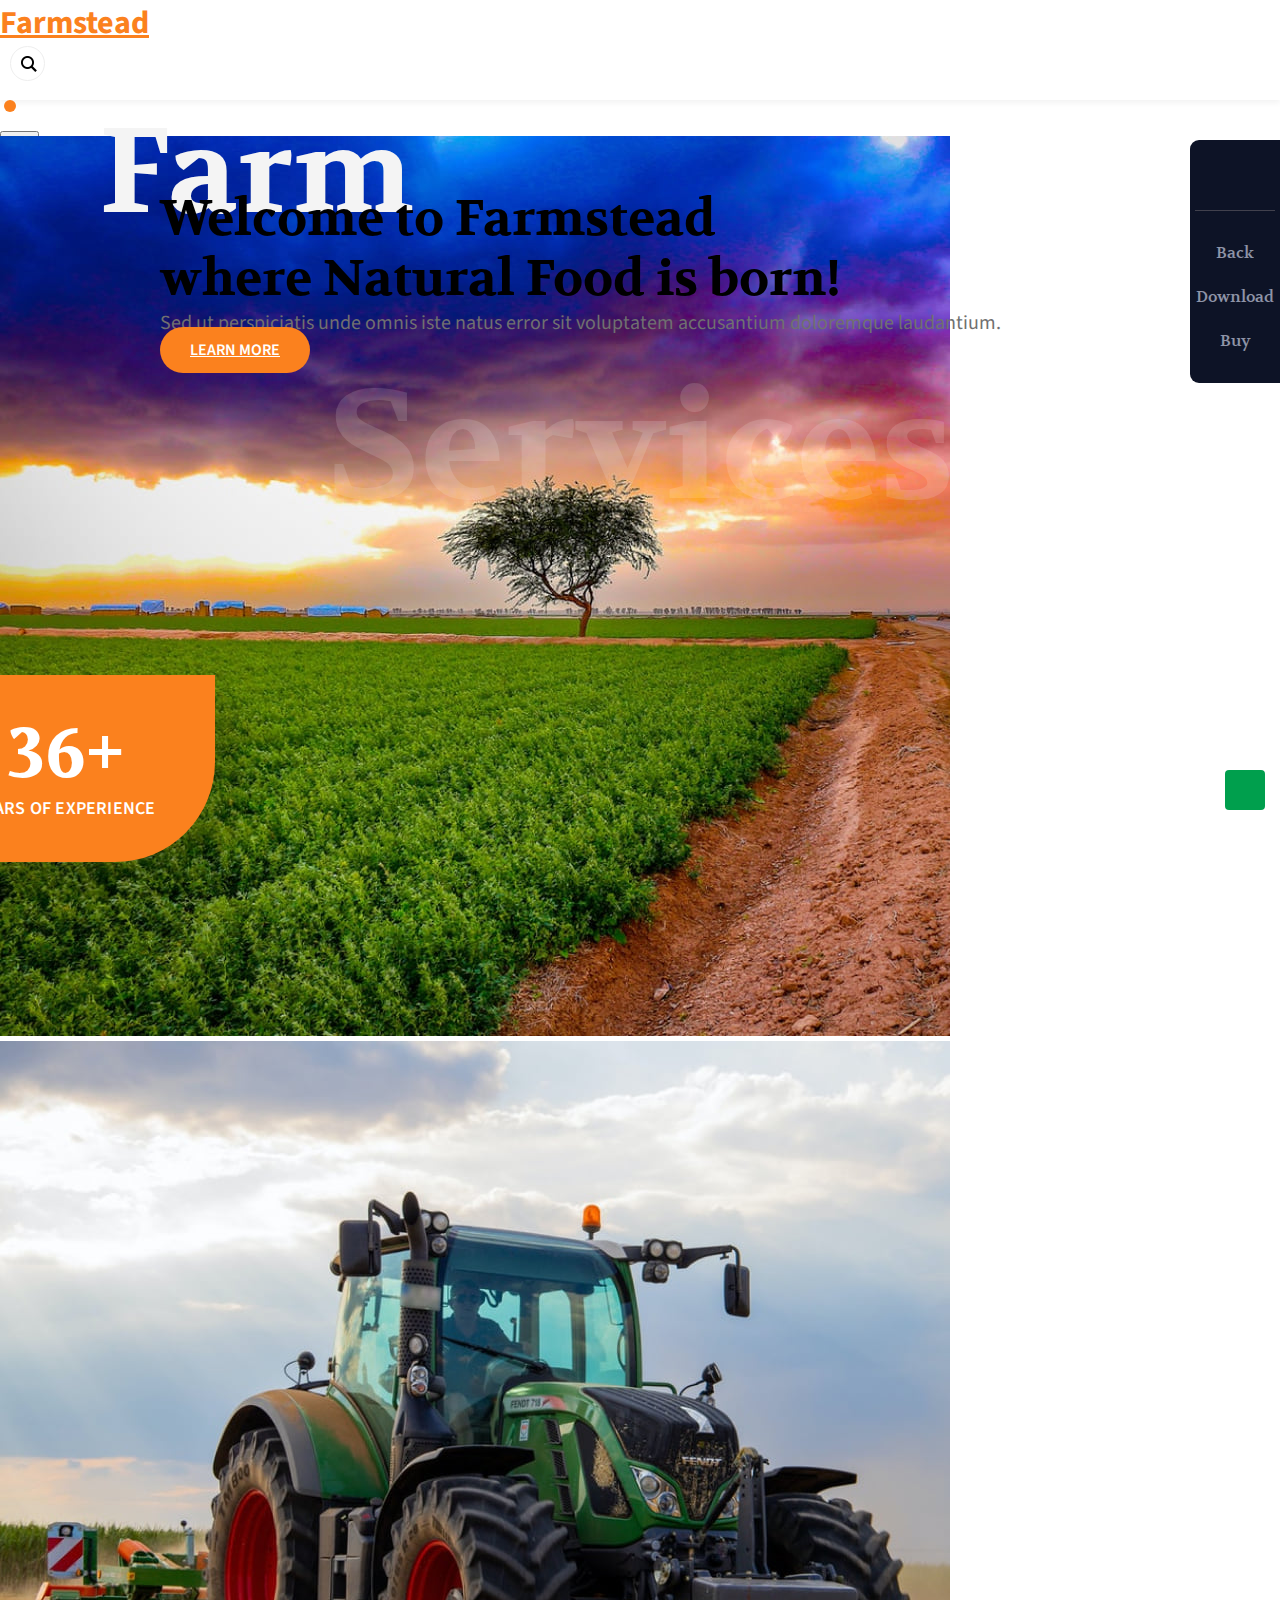
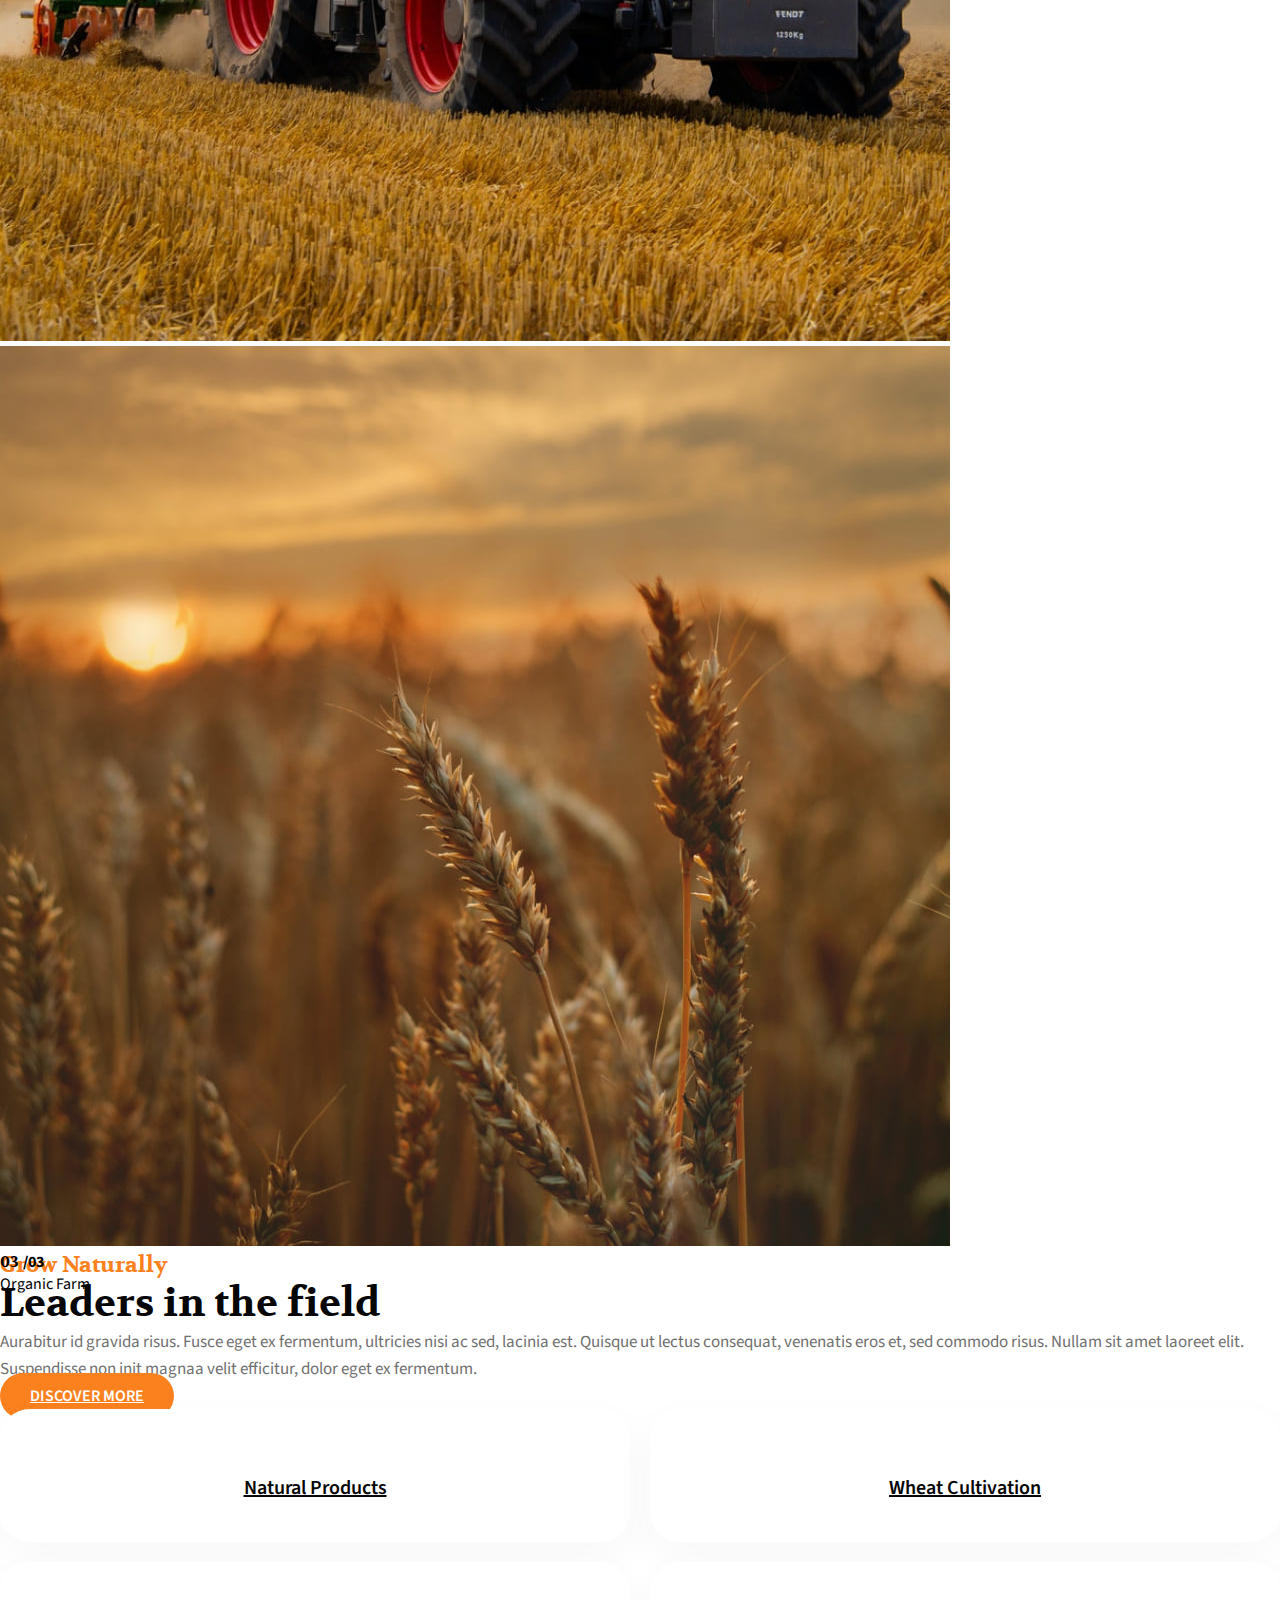
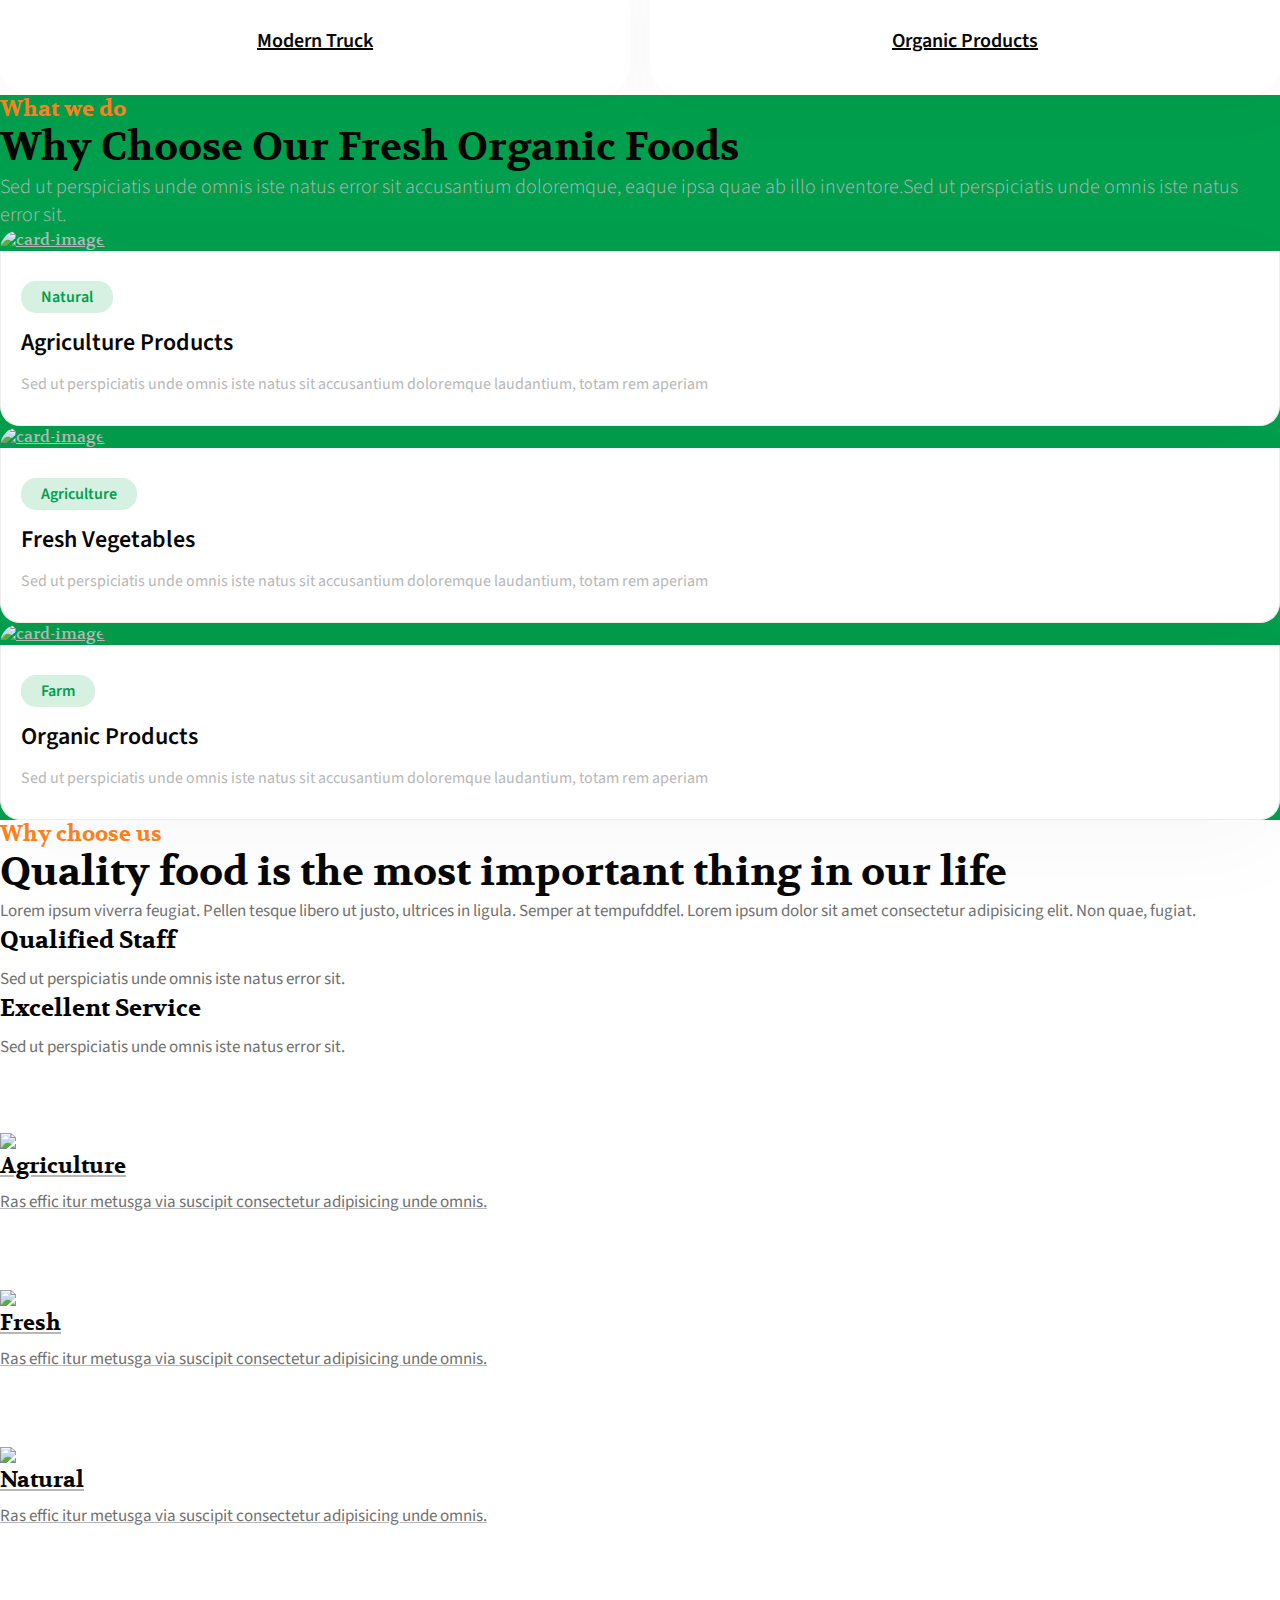
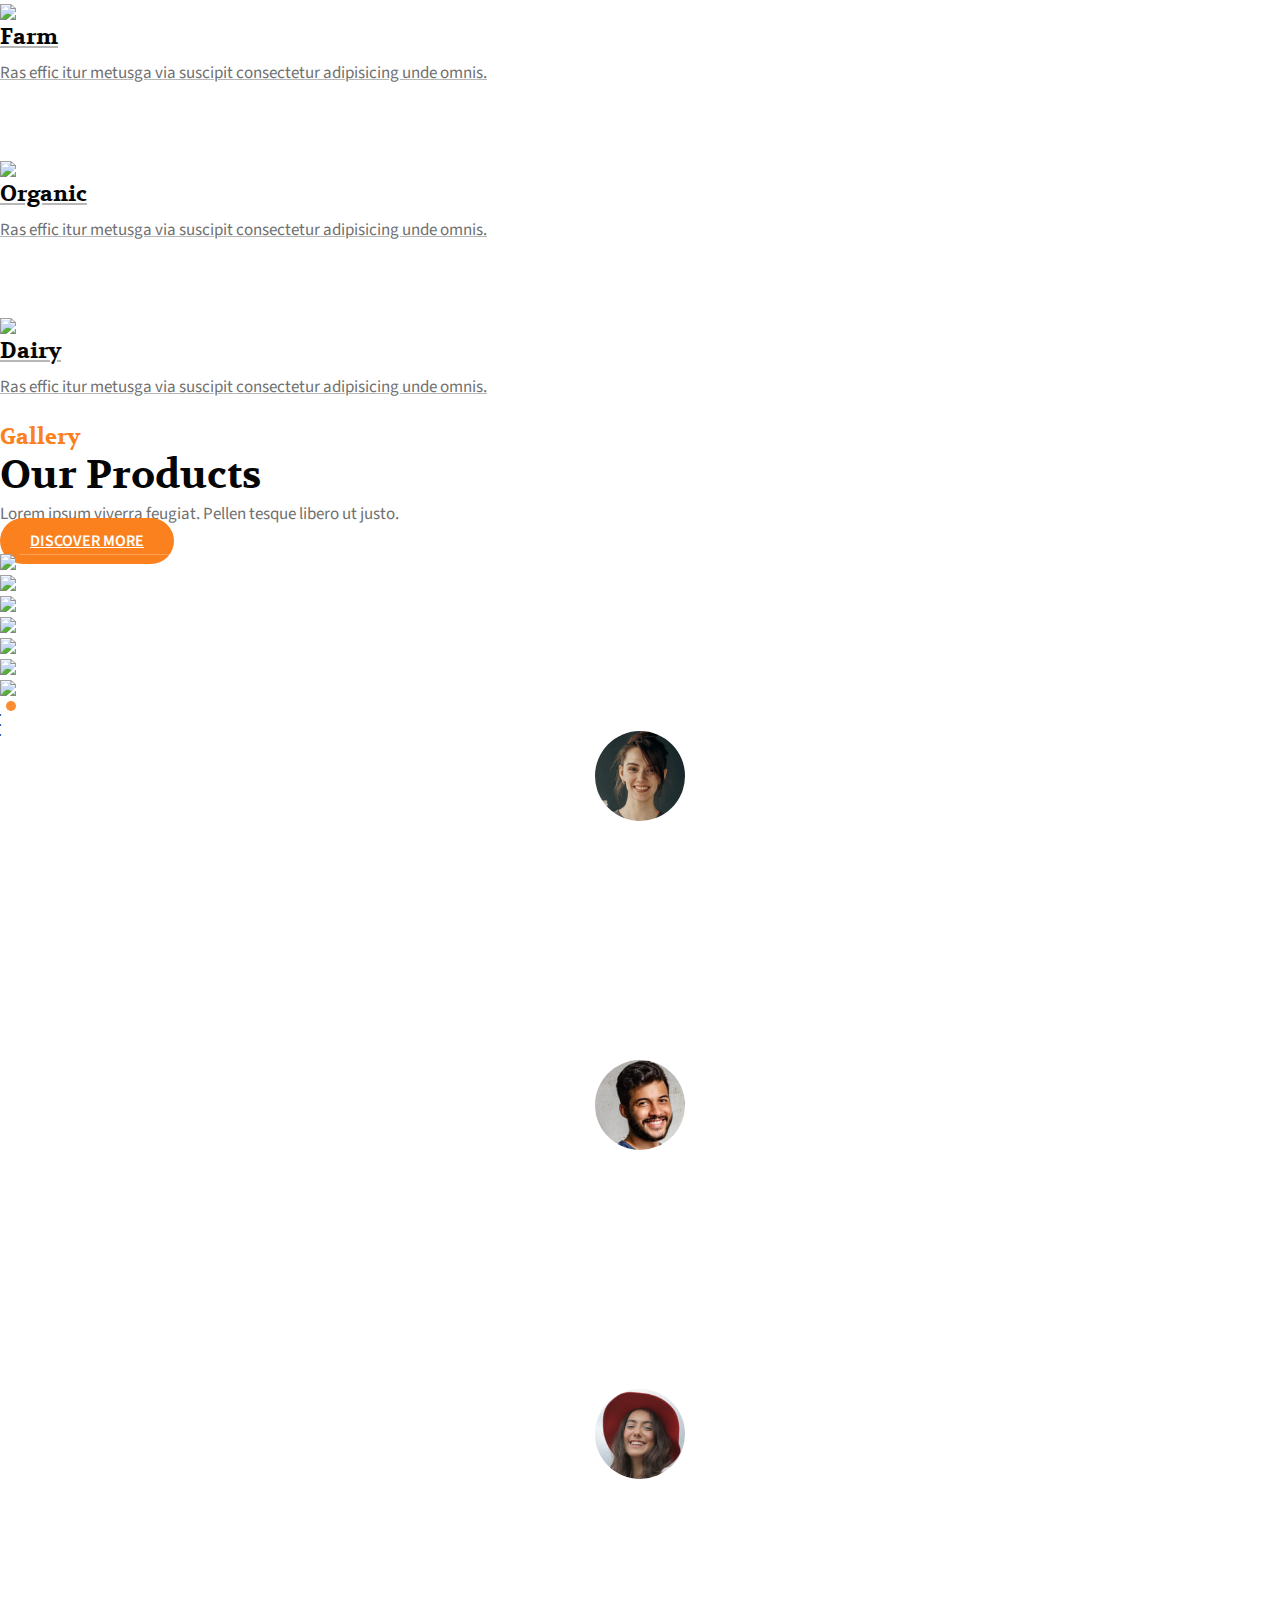
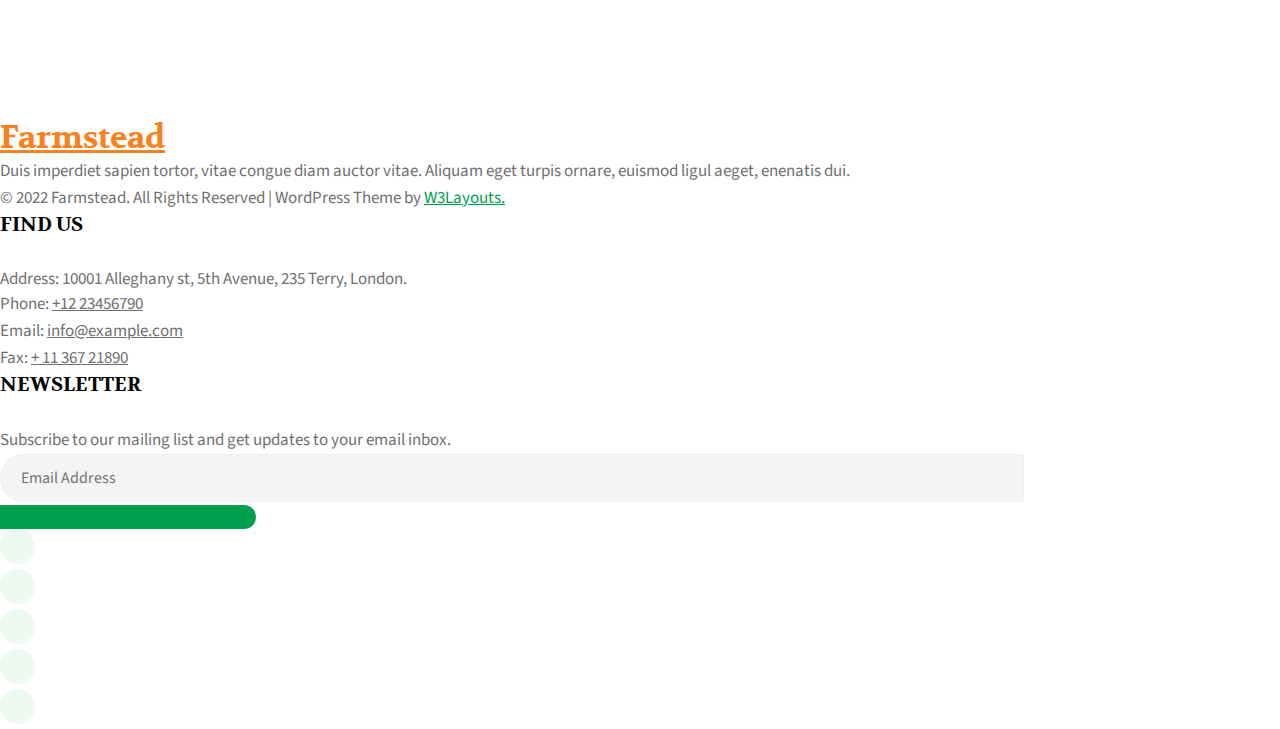
==== html/index.html @ 7346cb56 "farmstead" ====
<!DOCTYPE html>
<html lang="en">
  <head>
    <meta charset="UTF-8" />
    <meta http-equiv="X-UA-Compatible" content="IE=edge" />
    <meta name="viewport" content="width=device-width, initial-scale=1.0" />
    <title>Document</title>
    <link rel="stylesheet" href="../css/index.css" />
    <link
      rel="stylesheet"
      href="https://cdn.jsdelivr.net/npm/bootstrap@4.6.1/dist/css/bootstrap.min.css"
      integrity="sha384-zCbKRCUGaJDkqS1kPbPd7TveP5iyJE0EjAuZQTgFLD2ylzuqKfdKlfG/eSrtxUkn"
      crossorigin="anonymous"
    />
    <link
      rel="stylesheet"
      href="https://cdnjs.cloudflare.com/ajax/libs/font-awesome/6.0.0-beta3/css/all.min.css"
      integrity="sha512-Fo3rlrZj/k7ujTnHg4CGR2D7kSs0v4LLanw2qksYuRlEzO+tcaEPQogQ0KaoGN26/zrn20ImR1DfuLWnOo7aBA=="
      crossorigin="anonymous"
      referrerpolicy="no-referrer"
    />
    <link
      href="//fonts.googleapis.com/css2?family=Volkhov:ital,wght@0,400;0,700;1,400;1,700&display=swap"
      rel="stylesheet"
    />
    <link
      href="//fonts.googleapis.com/css2?family=Source+Sans+Pro:wght@200;300;400;600;700;900&display=swap"
      rel="stylesheet"
    />
  </head>
  <body>
    <!-- sldebar toggle menu start -->
    <div class="sidebarToggle">
      <div class="pull-right-demo-bar toggle-right-sidebar">
        <span
          id="rightArrow"
          class="fa title-open-right-sidebar tooltipstered fa-angle-double-right"
          onclick="toggleSidebar()"
        ></span>
      </div>
      <div id="leftArrow" class="pull-left-demo-bar toggle-left-sidebar">
        <span class="fa fa-angle-double-left" onclick="toggleSidebar()"></span>
      </div>

      <div id="right-sidebar" class="right-sidebar-notifcations nav-collapse">
        <div
          class="bs-example bs-example-tabs right-sidebar-tab-notification"
          data-example-id="togglable-tabs"
        >
          <div id="w3lDemoBar" class="w3l-demo-bar">
            <div class="demo-btns">
              <a href="https://w3layouts.com/?p=4763800000031809">
                <span class="w3l-icon -back">
                  <span class="fa fa-arrow-left"></span>
                </span>
                <span class="w3l-text">Back</span>
              </a>
              <a href="https://w3layouts.com/?p=4763800000031809">
                <span class="w3l-icon -download">
                  <span class="fa fa-download"></span>
                </span>
                <span class="w3l-text">Download</span>
              </a>
              <a
                href="https://w3layouts.com/checkout/?add-to-cart=4763800000031809"
                class="no-margin-bottom-mobile"
              >
                <span class="w3l-icon -buy">
                  <span class="fa fa-shopping-cart"></span>
                </span>
                <span class="w3l-text">Buy</span>
              </a>
            </div>
          </div>
          <div
            class="right-sidebar-panel-content animated fadeInRight"
            tabindex="5003"
            style="overflow: hidden; outline: none"
          ></div>
        </div>
      </div>
    </div>
    <!-- sldebar toggle menu end -->

    <header id="site-header" class="main-header fixed-top nav-fixed">
      <div class="container w3HeaderLogoEd">
        <nav class="navbar stroke">
          <h1>
            <a
              class="navbar-brand index-responsive-color d-flex align-items-center"
              href="https://wp.w3layouts.com/farmstead/"
            >
              Farmstead <i class="fa fa-leaf" aria-hidden="true"></i>
            </a>
          </h1>

          <div class="navbar ml-lg-auto">
            <!-- search button -->
            <div class="search-right ml-lg-3 HeaderSearch">
              <form
                action="https://wp.w3layouts.com/farmstead/"
                method="GET"
                id="demo-2"
              >
                <input type="search" name="s" placeholder="Search" />
              </form>
            </div>
            <!-- //search button -->
            <div class="iconMoon">
              <button id="themeBtn">
                <i id="moon" class="fa fa-moon"></i>
              </button>
            </div>
          </div>
          <!-- menu -->

          <div class="dropdown">
            <button
              class="btn dropdown-toggle"
              type="button"
              id="dropdownMenuButton"
              data-toggle="dropdown"
              aria-expanded="false"
            >
              <span class="menu"></span>
              <span class="menu"></span>
              <span class="menu"></span>
            </button>
            <div class="dropdown-menu" aria-labelledby="dropdownMenuButton">
              <a class="dropdown-item" href="#">HOME</a>
              <a class="dropdown-item" href="#">ABOUT</a>
              <a class="dropdown-item" href="#">SERVICES</a>
              <a class="dropdown-item" href="#">BLOG POSTS</a>
              <a class="dropdown-item" href="#">LANDING PAGE</a>
              <a class="dropdown-item" href="#">ELEMENTS PAGE</a>
              <a class="dropdown-item" href="#">404 PAGE</a>
              <a class="dropdown-item" href="#">CONTACT</a>
            </div>
          </div>

          <!-- //menu -->
        </nav>
      </div>
    </header>

    <!-- Start carousel -->
    <section class="w3l-banner">
      <div class="container-fluid">
        <div class="row d-flex align-items-center">
          <div class="col-md-5 banner-left HomePageHeroHeader">
            <div class="banner-left-content">
              <h2 class="farm-text">Farm</h2>
              <div class="bann-contents">
                <h3 class="mb-sm-4 mb-2">
                  Welcome to Farmstead <br />
                  where Natural Food is born!
                </h3>
                <p class="banner-text">
                  Sed ut perspiciatis unde omnis iste natus error sit voluptatem
                  accusantium doloremque laudantium.
                </p>
                <a class="btn btn-style mt-sm-5 mt-4" href="about"
                  >Learn More</a
                >
              </div>
            </div>
          </div>

          <div class="col-md-7 banner-right p-0 ml-auto">
            <!-- banner -->

            <div
              id="carouselExampleCaptions"
              class="carousel slide"
              data-ride="carousel"
            >
              <ol class="carousel-indicators">
                <li
                  data-target="#carouselExampleCaptions"
                  data-slide-to="0"
                  class="active"
                ></li>
                <li
                  data-target="#carouselExampleCaptions"
                  data-slide-to="1"
                ></li>
                <li
                  data-target="#carouselExampleCaptions"
                  data-slide-to="2"
                ></li>
              </ol>
              <div class="carousel-inner">
                <div class="carousel-item active">
                  <img src="../Image/b1.jpg" class="d-block w-100" alt="..." />
                  <div class="carousel-caption d-none d-md-block">
                    <h4>
                      01
                      <span>/03</span>
                    </h4>
                    <span>Agriculture</span>
                  </div>
                </div>
                <div class="carousel-item">
                  <img src="../Image/b8.jpg" class="d-block w-100" alt="..." />
                  <div class="carousel-caption d-none d-md-block">
                    <h4>
                      02
                      <span>/03</span>
                    </h4>
                    <span>Farm Field</span>
                  </div>
                </div>
                <div class="carousel-item">
                  <img src="../Image/b4.jpg" class="d-block w-100" alt="..." />
                  <div class="carousel-caption d-none d-md-block">
                    <h4>
                      03
                      <span>/03</span>
                    </h4>
                    <span>Organic Farm</span>
                  </div>
                </div>
              </div>
            </div>
            <!-- //banner -->
          </div>
        </div>
      </div>
    </section>
    <!--Grow Naturally -->
    <section class="w3l-features py-5" id="work">
      <div class="container py-md-5 py-4 HomePageFeatures">
        <div class="row main-cont-wthree-2 align-items-center">
          <div class="col-lg-6 feature-grid-left pr-lg-5">
            <h5 class="small-title">Grow Naturally</h5>
            <h3 class="title-style mb-md-3 mb-2">Leaders in the field</h3>
            <p class="text-para">
              Aurabitur id gravida risus. Fusce eget ex fermentum, ultricies
              nisi ac sed, lacinia est. Quisque ut lectus consequat, venenatis
              eros et, sed commodo risus. Nullam sit amet laoreet elit.
              Suspendisse non init magnaa velit efficitur, dolor eget ex
              fermentum.
            </p>
            <a href="about" class="btn btn-style mt-lg-5 mt-4">Discover More</a>
          </div>

          <div class="col-lg-6 feature-grid-right mt-lg-0 mt-5">
            <div class="call-grids-w3 d-grid">
              <div class="grids-1 box-wrap">
                <div class="icon">
                  <img
                    src="https://wp.w3layouts.com/farmstead/wp-content/themes/farmstead/assets/images/img4.png"
                    alt=""
                    class="img-fluid"
                  />
                </div>
                <h4>
                  <a href="about" class="title-head">Natural Products</a>
                </h4>
              </div>

              <div class="grids-1 box-wrap">
                <div class="icon">
                  <img
                    src="https://wp.w3layouts.com/farmstead/wp-content/themes/farmstead/assets/images/img2.png"
                    alt=""
                    class="img-fluid"
                  />
                </div>
                <h4>
                  <a href="about" class="title-head">Wheat Cultivation</a>
                </h4>
              </div>

              <div class="grids-1 box-wrap">
                <div class="icon">
                  <img
                    src="https://wp.w3layouts.com/farmstead/wp-content/themes/farmstead/assets/images/img1.png"
                    alt=""
                    class="img-fluid"
                  />
                </div>
                <h4>
                  <a href="about" class="title-head">Modern Truck</a>
                </h4>
              </div>

              <div class="grids-1 box-wrap">
                <div class="icon">
                  <img
                    src="https://wp.w3layouts.com/farmstead/wp-content/themes/farmstead/assets/images/img3.png"
                    alt=""
                    class="img-fluid"
                  />
                </div>
                <h4>
                  <a href="about" class="title-head">Organic Products</a>
                </h4>
              </div>
            </div>
          </div>
        </div>
      </div>
    </section>
    <!--Grow Naturally -->
    <!-- What we do -->
    <div class="service-section py-5">
      <div class="container py-md-5 py-4 HomePageImageServices">
        <div class="title-style-main position-relative mb-sm-5 mb-4 pb-xl-4">
          <div class="row align-items-center">
            <div class="col-md-6 section-heading">
              <h5 class="small-title mb-md-2 text-white">What we do</h5>
              <h3 class="title-style text-white">
                Why Choose Our Fresh Organic Foods
              </h3>
            </div>

            <div class="col-md-6 section-heading mt-md-0 mt-2">
              <p class="lead text-white">
                Sed ut perspiciatis unde omnis iste natus error sit accusantium
                doloremque, eaque ipsa quae ab illo inventore.Sed ut
                perspiciatis unde omnis iste natus error sit.
              </p>
            </div>
          </div>

          <h4 class="title-bg-content">Services</h4>
        </div>

        <div class="row justify-content-center">
          <div class="col-lg-4 col-md-6 item">
            <div class="card">
              <div class="card-header p-0 position-relative border-0">
                <a href="services">
                  <img
                    class="d-block img-responsive"
                    src="https://wp.w3layouts.com/farmstead/wp-content/themes/farmstead/assets/images/service1.jpg"
                    alt="card-image"
                  />
                </a>
              </div>
              <div class="card-body service-details">
                <span class="label-style">Natural</span>

                <a href="services" class="service-heading"
                  >Agriculture Products</a
                >
                <p>
                  Sed ut perspiciatis unde omnis iste natus sit accusantium
                  doloremque laudantium, totam rem aperiam
                </p>
              </div>
            </div>
          </div>

          <div class="col-lg-4 col-md-6 mt-md-0 mt-4">
            <div class="card">
              <div class="card-header p-0 position-relative border-0">
                <a href="services">
                  <img
                    class="d-block img-responsive"
                    src="https://wp.w3layouts.com/farmstead/wp-content/themes/farmstead/assets/images/service2.jpg"
                    alt="card-image"
                  />
                </a>
              </div>
              <div class="card-body service-details">
                <span class="label-style">Agriculture</span>

                <a href="services" class="service-heading">Fresh Vegetables</a>
                <p>
                  Sed ut perspiciatis unde omnis iste natus sit accusantium
                  doloremque laudantium, totam rem aperiam
                </p>
              </div>
            </div>
          </div>

          <div class="col-lg-4 col-md-6 mt-lg-0 mt-4">
            <div class="card">
              <div class="card-header p-0 position-relative border-0">
                <a href="services">
                  <img
                    class="d-block img-responsive"
                    src="https://wp.w3layouts.com/farmstead/wp-content/themes/farmstead/assets/images/service3.jpg"
                    alt="card-image"
                  />
                </a>
              </div>
              <div class="card-body service-details">
                <span class="label-style">Farm</span>

                <a href="services" class="service-heading">Organic Products</a>
                <p>
                  Sed ut perspiciatis unde omnis iste natus sit accusantium
                  doloremque laudantium, totam rem aperiam
                </p>
              </div>
            </div>
          </div>
        </div>
      </div>
    </div>
    <!-- What we do -->

    <!-- Why choose us -->
    <section class="w3l-servicesblock py-5" id="expect">
      <div class="container py-md-5 py-4 HomePageFWP">
        <div class="row">
          <div class="col-lg-6 about-right-faq align-self">
            <h5 class="small-title">Why choose us</h5>
            <h3 class="title-style">
              Quality food is the most important thing in our life
            </h3>
            <p class="mt-3">
              Lorem ipsum viverra feugiat. Pellen tesque libero ut justo,
              ultrices in ligula. Semper at tempufddfel. Lorem ipsum dolor sit
              amet consectetur adipisicing elit. Non quae, fugiat.
            </p>

            <div class="row two-grids mt-sm-5 mt-4 pt-lg-4">
              <div class="col-sm-6 grids_info d-flex">
                <span class="fa fa-users"></span>
                <div class="detail ml-2">
                  <h4>Qualified Staff</h4>
                  <p>Sed ut perspiciatis unde omnis iste natus error sit.</p>
                </div>
              </div>

              <div class="col-sm-6 grids_info d-flex mt-sm-0 mt-4">
                <span class="fa fa-life-ring"></span>
                <div class="detail ml-2">
                  <h4>Excellent Service</h4>
                  <p>Sed ut perspiciatis unde omnis iste natus error sit.</p>
                </div>
              </div>
            </div>
          </div>

          <div
            class="col-lg-5 offset-lg-1 offset-md-2 left-wthree-img mt-lg-0 mt-sm-5 mt-4 position-relative"
          >
            <img
              src="https://wp.w3layouts.com/farmstead/wp-content/themes/farmstead/assets/images/image.jpg"
              alt=""
              class="img-fluid radius-image"
            />
            <div class="imginfo__box">
              <h6 class="imginfo__title">36+</h6>
              <p>Years of experience</p>
            </div>
          </div>
        </div>
      </div>
    </section>
    <!-- Why choose us -->

    <!-- Blog detail -->
    <div class="w3l-index-block4">
      <div class="container HomePageServices">
        <div class="row justify-content-center">
          <div class="col-lg-4 col-md-6 features15-col-text">
            <a href="#url" class="d-flex feature-unit">
              <div class="col-3">
                <div class="features15-info">
                  <img
                    class="img-fluid"
                    src="https://wp.w3layouts.com/farmstead/wp-content/themes/farmstead/assets/images/img5.png"
                    alt=" "
                  />
                </div>
              </div>
              <div class="col-9">
                <div class="features15-para">
                  <h4>Agriculture</h4>
                  <p>
                    Ras effic itur metusga via suscipit consectetur adipisicing
                    unde omnis.
                  </p>
                </div>
              </div>
            </a>
          </div>

          <div class="col-lg-4 col-md-6 features15-col-text">
            <a href="#url" class="d-flex feature-unit">
              <div class="col-3">
                <div class="features15-info">
                  <img
                    class="img-fluid"
                    src="https://wp.w3layouts.com/farmstead/wp-content/themes/farmstead/assets/images/img6.png"
                    alt=" "
                  />
                </div>
              </div>
              <div class="col-9">
                <div class="features15-para">
                  <h4>Fresh</h4>
                  <p>
                    Ras effic itur metusga via suscipit consectetur adipisicing
                    unde omnis.
                  </p>
                </div>
              </div>
            </a>
          </div>

          <div class="col-lg-4 col-md-6 features15-col-text">
            <a href="#url" class="d-flex feature-unit">
              <div class="col-3">
                <div class="features15-info">
                  <img
                    class="img-fluid"
                    src="https://wp.w3layouts.com/farmstead/wp-content/themes/farmstead/assets/images/img7.png"
                    alt=" "
                  />
                </div>
              </div>
              <div class="col-9">
                <div class="features15-para">
                  <h4>Natural</h4>
                  <p>
                    Ras effic itur metusga via suscipit consectetur adipisicing
                    unde omnis.
                  </p>
                </div>
              </div>
            </a>
          </div>

          <div class="col-lg-4 col-md-6 features15-col-text">
            <a href="#url" class="d-flex feature-unit">
              <div class="col-3">
                <div class="features15-info">
                  <img
                    class="img-fluid"
                    src="https://wp.w3layouts.com/farmstead/wp-content/themes/farmstead/assets/images/img8.png"
                    alt=" "
                  />
                </div>
              </div>
              <div class="col-9">
                <div class="features15-para">
                  <h4>Farm</h4>
                  <p>
                    Ras effic itur metusga via suscipit consectetur adipisicing
                    unde omnis.
                  </p>
                </div>
              </div>
            </a>
          </div>

          <div class="col-lg-4 col-md-6 features15-col-text">
            <a href="#url" class="d-flex feature-unit">
              <div class="col-3">
                <div class="features15-info">
                  <img
                    class="img-fluid"
                    src="https://wp.w3layouts.com/farmstead/wp-content/themes/farmstead/assets/images/img9.png"
                    alt=" "
                  />
                </div>
              </div>
              <div class="col-9">
                <div class="features15-para">
                  <h4>Organic</h4>
                  <p>
                    Ras effic itur metusga via suscipit consectetur adipisicing
                    unde omnis.
                  </p>
                </div>
              </div>
            </a>
          </div>

          <div class="col-lg-4 col-md-6 features15-col-text">
            <a href="#url" class="d-flex feature-unit">
              <div class="col-3">
                <div class="features15-info">
                  <img
                    class="img-fluid"
                    src="https://wp.w3layouts.com/farmstead/wp-content/themes/farmstead/assets/images/img10.png"
                    alt=" "
                  />
                </div>
              </div>
              <div class="col-9">
                <div class="features15-para">
                  <h4>Dairy</h4>
                  <p>
                    Ras effic itur metusga via suscipit consectetur adipisicing
                    unde omnis.
                  </p>
                </div>
              </div>
            </a>
          </div>
        </div>
      </div>
    </div>
    <!-- Blog detail -->
    <!-- Gallery -->
    <div class="gallery section-agile py-5">
      <div class="container py-md-5 py-4 HomePageGallery">
        <div class="row gallery_grids no-gutters">
          <div
            class="col-lg-3 col-6 gallery-img-grid gallery_grid1 hover14 column"
          >
            <div class="gallery_effect mt-sm-2">
              <h5 class="small-title">Gallery</h5>
              <h3 class="title-style title">Our Products</h3>
              <p class="mt-2">
                Lorem ipsum viverra feugiat. Pellen tesque libero ut justo.
              </p>
              <a href="#url" class="btn btn-primary btn-style mt-4"
                >Discover More</a
              >
            </div>
          </div>

          <div class="col-lg-3 col-6 gallery-img-grid hover14 column">
            <div class="gallery_effect">
              <a
                href="https://wp.w3layouts.com/farmstead/wp-content/themes/farmstead/assets/images/g2.jpg"
                class="js-img-viwer d-block"
              >
                <figure>
                  <div class="effect">
                    <img
                      src="https://wp.w3layouts.com/farmstead/wp-content/themes/farmstead/assets/images/g2.jpg"
                      alt=" "
                      class="img-fluid"
                    />
                  </div>
                  <h5 class="gall-text">Fresh Carrots</h5>
                </figure>
              </a>
            </div>
          </div>

          <div class="col-lg-3 col-6 gallery-img-grid hover14 column">
            <div class="gallery_effect">
              <a
                href="https://wp.w3layouts.com/farmstead/wp-content/themes/farmstead/assets/images/g3.jpg"
                class="js-img-viwer d-block"
              >
                <figure>
                  <div class="effect">
                    <img
                      src="https://wp.w3layouts.com/farmstead/wp-content/themes/farmstead/assets/images/g3.jpg"
                      alt=" "
                      class="img-fluid"
                    />
                  </div>
                  <h5 class="gall-text">Strawberry</h5>
                </figure>
              </a>
            </div>
          </div>

          <div class="col-lg-3 col-6 gallery-img-grid hover14 column">
            <div class="gallery_effect">
              <a
                href="https://wp.w3layouts.com/farmstead/wp-content/themes/farmstead/assets/images/g6.jpg"
                class="js-img-viwer d-block"
              >
                <figure>
                  <div class="effect">
                    <img
                      src="https://wp.w3layouts.com/farmstead/wp-content/themes/farmstead/assets/images/g6.jpg"
                      alt=" "
                      class="img-fluid"
                    />
                  </div>
                  <h5 class="gall-text">Our Farm</h5>
                </figure>
              </a>
            </div>
          </div>

          <div class="col-lg-3 col-6 gallery-img-grid hover14 column">
            <div class="gallery_effect">
              <a
                href="https://wp.w3layouts.com/farmstead/wp-content/themes/farmstead/assets/images/g5.jpg"
                class="js-img-viwer d-block"
              >
                <figure>
                  <div class="effect">
                    <img
                      src="https://wp.w3layouts.com/farmstead/wp-content/themes/farmstead/assets/images/g5.jpg"
                      alt=" "
                      class="img-fluid"
                    />
                  </div>
                  <h5 class="gall-text">Fresh Apples</h5>
                </figure>
              </a>
            </div>
          </div>

          <div class="col-lg-3 col-6 gallery-img-grid hover14 column">
            <div class="gallery_effect">
              <a
                href="https://wp.w3layouts.com/farmstead/wp-content/themes/farmstead/assets/images/g1.jpg"
                class="js-img-viwer d-block"
              >
                <figure>
                  <div class="effect">
                    <img
                      src="https://wp.w3layouts.com/farmstead/wp-content/themes/farmstead/assets/images/g1.jpg"
                      alt=" "
                      class="img-fluid"
                    />
                  </div>
                  <h5 class="gall-text">Awesome Fields</h5>
                </figure>
              </a>
            </div>
          </div>

          <div class="col-lg-3 col-6 gallery-img-grid hover14 column">
            <div class="gallery_effect">
              <a
                href="https://wp.w3layouts.com/farmstead/wp-content/themes/farmstead/assets/images/g7.jpg"
                class="js-img-viwer d-block"
              >
                <figure>
                  <div class="effect">
                    <img
                      src="https://wp.w3layouts.com/farmstead/wp-content/themes/farmstead/assets/images/g7.jpg"
                      alt=" "
                      class="img-fluid"
                    />
                  </div>
                  <h5 class="gall-text">Fresh Grapes</h5>
                </figure>
              </a>
            </div>
          </div>

          <div class="col-lg-3 col-6 gallery-img-grid hover14 column">
            <div class="gallery_effect">
              <a
                href="https://wp.w3layouts.com/farmstead/wp-content/themes/farmstead/assets/images/g8.jpg"
                class="js-img-viwer d-block"
              >
                <figure>
                  <div class="effect">
                    <img
                      src="https://wp.w3layouts.com/farmstead/wp-content/themes/farmstead/assets/images/g8.jpg"
                      alt=" "
                      class="img-fluid"
                    />
                  </div>
                  <h5 class="gall-text">Hot Papper</h5>
                </figure>
              </a>
            </div>
          </div>
        </div>
      </div>
    </div>
    <!-- Gallery -->

    <!-- Testimonials -->

    <div class="w3l-clients-1 py-5">
      <div
        id="carouselExampleCaptions__2"
        class="carousel slide container py-md-5 py-4"
        data-ride="carousel"
      >
        <ol class="carousel-indicators">
          <li
            data-target="#carouselExampleCaptions__2"
            data-slide-to="0"
            class="active"
          ></li>
          <li data-target="#carouselExampleCaptions__2" data-slide-to="1"></li>
          <li data-target="#carouselExampleCaptions__2" data-slide-to="2"></li>
        </ol>
        <div class="carousel-inner row align-item-center">
          <div class="carousel-item active">
            <div class="row testimonial align-items-center">
              <div class="col-md-3 testi-des">
                <a href="#url" class="testi-img">
                  <img
                    src="../Image/testi1.jpg"
                    alt=""
                    class="radius-image img-fluid"
                  />
                </a>
                <div class="peopl align-self">
                  <h3>Dennis wilson</h3>
                  <p class="identity">Customer</p>
                </div>
              </div>
              <div
                class="col-md-9 pl-lg-5 mt-md-0 mt-4 text-md-left text-center"
              >
                <span class="fa fa-quote-left"></span>
                <blockquote>
                  <q
                    >Lorem ipsum dolor sit amet int consectetur adipisicing
                    elit. Velita beatae laudantium Quas minima sunt natus
                    tempore, maiores aliquid modi felis sequi optio lacinia id
                    ipsum non velit, culpa. voluptate rem ullam dolore nisi est
                    quasi, doloribus tempora. est elit. Non quae, fugiat ad
                    libero justo sed amet.</q
                  >
                </blockquote>
              </div>
            </div>
          </div>
          <div class="carousel-item">
            <div class="row testimonial align-items-center">
              <div class="col-md-3 testi-des">
                <a href="#url" class="testi-img">
                  <img
                    src="../Image/testi2.jpg"
                    alt=""
                    class="radius-image img-fluid"
                  />
                </a>
                <div class="peopl align-self">
                  <h3>Dennis wilson</h3>
                  <p class="identity">Customer</p>
                </div>
              </div>
              <div
                class="col-md-9 pl-lg-5 mt-md-0 mt-4 text-md-left text-center"
              >
                <span class="fa fa-quote-left"></span>
                <blockquote>
                  <q
                    >Lorem ipsum dolor sit amet int consectetur adipisicing
                    elit. Velita beatae laudantium Quas minima sunt natus
                    tempore, maiores aliquid modi felis sequi optio lacinia id
                    ipsum non velit, culpa. voluptate rem ullam dolore nisi est
                    quasi, doloribus tempora. est elit. Non quae, fugiat ad
                    libero justo sed amet.</q
                  >
                </blockquote>
              </div>
            </div>
          </div>
          <div class="carousel-item">
            <div class="row testimonial align-items-center">
              <div class="col-md-3 testi-des">
                <a href="#url" class="testi-img">
                  <img
                    src="../Image/testi3.jpg"
                    alt=""
                    class="radius-image img-fluid"
                  />
                </a>
                <div class="peopl align-self">
                  <h3>Dennis wilson</h3>
                  <p class="identity">Customer</p>
                </div>
              </div>
              <div
                class="col-md-9 pl-lg-5 mt-md-0 mt-4 text-md-left text-center"
              >
                <span class="fa fa-quote-left"></span>
                <blockquote>
                  <q
                    >Lorem ipsum dolor sit amet int consectetur adipisicing
                    elit. Velita beatae laudantium Quas minima sunt natus
                    tempore, maiores aliquid modi felis sequi optio lacinia id
                    ipsum non velit, culpa. voluptate rem ullam dolore nisi est
                    quasi, doloribus tempora. est elit. Non quae, fugiat ad
                    libero justo sed amet.</q
                  >
                </blockquote>
              </div>
            </div>
          </div>
        </div>
      </div>
    </div>
    <!-- Testimonials -->
    <!-- Footer -->
    <footer>
      <section class="w3l-footer-16">
        <div class="w3l-footer-16-main py-5">
          <div class="container py-4">
            <div class="row footer-p">
              <div class="col-lg-4 order-lg-1 order-3 mt-lg-0 mt-5">
                <h4 class="FooterLogo">
                  <a class="logo" href="https://wp.w3layouts.com/farmstead/"
                    >Farmstead<i class="fa fa-leaf" aria-hidden="true"></i
                  ></a>
                </h4>
                <p class="mt-4">
                  Duis imperdiet sapien tortor, vitae congue diam auctor vitae.
                  Aliquam eget turpis ornare, euismod ligul aeget, enenatis dui.
                </p>

                <!-- copyright -->
                <p class="copy-text mt-5 CopyRights">
                  &copy; 2022 Farmstead. All Rights Reserved | WordPress Theme
                  by <a href="https://w3layouts.com/">W3Layouts. </a>
                </p>
                <!-- //copyright -->
              </div>

              <div class="col-lg-4 pl-lg-5 FooterContact">
                <h3>Find Us</h3>
                <div class="column-2">
                  <p>
                    Address: 10001 Alleghany st, 5th Avenue, 235 Terry, London.
                  </p>

                  <p class="mt-3">
                    Phone: <a href="tel:+12 23456790">+12 23456790</a>
                  </p>

                  <p class="mt-3">
                    Email:
                    <a href="mailto:info@example.com">info@example.com</a>
                  </p>

                  <p class="mt-3">
                    Fax: <a href="tel:+11 367 21890">+ 11 367 21890</a>
                  </p>
                </div>
              </div>

              <div
                class="col-lg-4 col-md-7 order-lg-3 order-1 column mt-lg-0 mt-5"
              >
                <h3>Newsletter</h3>
                <div class="end-column FooterSubscribe">
                  <p>
                    Subscribe to our mailing list and get updates to your email
                    inbox.
                  </p>
                  <form action="" class="subscribe d-flex mt-3" method="post">
                    <input
                      type="email"
                      name="Email"
                      placeholder="Email Address"
                      required=""
                    />
                    <button>
                      <span class="fa fa-paper-plane" aria-hidden="true"></span>
                    </button>
                  </form>
                </div>

                <ul class="social mt-4 pt-2 FooterSocial row">
                  <li>
                    <a href="https://www.facebook.com/w3layouts/"
                      ><i class="fab fa-facebook-f"></i
                    ></a>
                  </li>

                  <li>
                    <a href="https://in.linkedin.com/company/w3layouts"
                      ><i class="fab fa-linkedin-in"></i
                    ></a>
                  </li>

                  <li>
                    <a href="https://twitter.com/W3layouts"
                      ><i class="fab fa-twitter"></i
                    ></a>
                  </li>

                  <li>
                    <a href="https://w3layouts.com/tag/email-templates/"
                      ><i class="fab fa-google-plus-g"></i
                    ></a>
                  </li>

                  <li>
                    <a href="https://w3layouts.com/"
                      ><i class="fab fa-github"></i
                    ></a>
                  </li>
                </ul>
              </div>
            </div>
          </div>
        </div>
      </section>

      <!-- move top -->
      <button onclick="topFunction()" id="movetop" title="Go to top">
        <span class="fa fa-level-up" aria-hidden="true"></span>
      </button>
    </footer>
    <script
      src="https://cdn.jsdelivr.net/npm/jquery@3.5.1/dist/jquery.slim.min.js"
      integrity="sha384-DfXdz2htPH0lsSSs5nCTpuj/zy4C+OGpamoFVy38MVBnE+IbbVYUew+OrCXaRkfj"
      crossorigin="anonymous"
    ></script>
    <script
      src="https://cdn.jsdelivr.net/npm/popper.js@1.16.1/dist/umd/popper.min.js"
      integrity="sha384-9/reFTGAW83EW2RDu2S0VKaIzap3H66lZH81PoYlFhbGU+6BZp6G7niu735Sk7lN"
      crossorigin="anonymous"
    ></script>
    <script
      src="https://cdn.jsdelivr.net/npm/bootstrap@4.6.1/dist/js/bootstrap.min.js"
      integrity="sha384-VHvPCCyXqtD5DqJeNxl2dtTyhF78xXNXdkwX1CZeRusQfRKp+tA7hAShOK/B/fQ2"
      crossorigin="anonymous"
    ></script>
    <script src="../js/index.js"></script>
    <script src="https://code.jquery.com/jquery-3.6.0.js"></script>
    <script>
      $(document).ready(function () {
        $(window).scroll(function () {
          if ($(this).scrollTop()) {
            $("header").addClass("sticky");
          } else {
            $("header").removeClass("sticky");
          }
        });
      });
    </script>
  </body>
</html>
---- css/index.css ----
* {
  margin: 0;
  padding: 0;
  box-sizing: border-box;
  font-family: "Volkhov", serif;
}
/* sldebar toggle menu start */
span.w3l-icon.-back span.fa {
  position: static;
  color: #e6ebff;
}

#w3lDemoBar.w3l-demo-bar {
  top: 0;
  right: 0;
  bottom: 0;
  z-index: 9999;
  padding: 40px 5px 10px;
  padding-top: 70px;
  background: #0d1326;
  border-top-left-radius: 9px;
  border-bottom-left-radius: 9px;
}

#w3lDemoBar.w3l-demo-bar a {
  display: block;
  color: #e6ebff;
  text-decoration: none;
  line-height: 24px;
  opacity: 0.6;
  margin-bottom: 20px;
  text-align: center;
}

#w3lDemoBar.w3l-demo-bar span.w3l-icon {
  display: block;
}

#w3lDemoBar.w3l-demo-bar a:hover {
  opacity: 1;
}

#w3lDemoBar.w3l-demo-bar .w3l-icon svg {
  color: #e6ebff;
}

#w3lDemoBar.w3l-demo-bar .responsive-icons {
  margin-top: 30px;
  border-top: 1px solid #41414d;
  padding-top: 40px;
}

#w3lDemoBar.w3l-demo-bar .demo-btns {
  border-top: 1px solid #41414d;
  padding-top: 30px;
}

#w3lDemoBar.w3l-demo-bar .responsive-icons a span.fa {
  font-size: 26px;
}

#w3lDemoBar.w3l-demo-bar .no-margin-bottom {
  margin-bottom: 0;
}

.toggle-right-sidebar span {
  background: #0d1326;
  width: 50px;
  height: 50px;
  line-height: 50px;
  text-align: center;
  color: #e6ebff;
  border-radius: 50px;
  font-size: 26px;
  cursor: pointer;
  opacity: 0.5;
}
.toggle-left-sidebar {
  background: transparent;
  width: 50px;
  height: 50px;
  line-height: 50px;
  text-align: center;
  color: transparent;
  border-radius: 50px;
  font-size: 26px;
  cursor: pointer;
  opacity: 0.5;
}
.pull-right-demo-bar {
  float: right;
  position: fixed;
  right: 0px;
  top: 150px;
  width: 90px;
  z-index: 99999;
  text-align: center;
}
.pull-left-demo-bar {
  float: right;
  position: fixed;
  right: 20px;
  top: 150px;
  width: 90px;
  z-index: 9999;
  text-align: center;
}

/* ============================================================
					RIGHT SIDEBAR SECTION
					============================================================ */

#right-sidebar {
  width: 90px;
  position: fixed;
  z-index: 1000;
  right: 0px;
  top: 0;
  margin-top: 140px;
  -webkit-transition: all 0.5s ease-in-out;
  -moz-transition: all 0.5s ease-in-out;
  -o-transition: all 0.5s ease-in-out;
  transition: all 0.5s ease-in-out;
  overflow-y: auto;
}

/* ============================================================
					RIGHT SIDEBAR TOGGLE SECTION
					============================================================ */

.hide-right-bar-notifications {
  margin-right: -300px !important;
  -webkit-transition: all 0.3s ease-in-out;
  -moz-transition: all 0.3s ease-in-out;
  -o-transition: all 0.3s ease-in-out;
  transition: all 0.3s ease-in-out;
}

@media (max-width: 992px) {
  #w3lDemoBar.w3l-demo-bar a.desktop-mode {
    display: none;
  }
}

@media (max-width: 767px) {
  #w3lDemoBar.w3l-demo-bar a.tablet-mode {
    display: none;
  }
}

@media (max-width: 568px) {
  #w3lDemoBar.w3l-demo-bar a.mobile-mode {
    display: none;
  }

  #w3lDemoBar.w3l-demo-bar .responsive-icons {
    margin-top: 0px;
    border-top: none;
    padding-top: 0px;
  }

  #right-sidebar,
  .pull-right-demo-bar {
    width: 90px;
  }

  #w3lDemoBar.w3l-demo-bar .no-margin-bottom-mobile {
    margin-bottom: 0;
  }
}
#right-sidebar.active {
  right: -90px;
  transition: all 500ms linear;
}
#leftArrow.active {
  color: #e6ebff;
  background: #260d1b;
  border-radius: 100%;
  width: 50px;
  height: 50px;
}
#rightArrow.active {
  color: transparent;
  background: transparent;
}
/* sldebar toggle menu end */

header .navbar {
  position: relative;
}
header.main-header {
  background-color: transparent;
  padding: 0px;
  transition: all 0.4s ease 0s;
  height: 90px;
  display: grid;
  align-items: center;
  /* box-shadow: 0 3px 9px rgb(0 0 0 / 5%); */
}
header .navbar {
  justify-content: space-between;
}
header.nav-fixed {
  padding: 0px;
  border-bottom: none;
  z-index: 99 !important;

  box-shadow: 0 3px 6px 0 rgb(0 0 0 / 5%);
  height: 100px;
}
header.sticky {
  background: #fff;
  opacity: 0.9;
  height: 80px;
}
header.sticky .navbar h1 a {
  color: #060606;
}
header.sticky .navbar .iconMoon button {
  color: #060606;
}
header.sticky .dropdown-toggle .menu::before {
  background-color: #060606;
}
header .navbar h1 a {
  transition: all 0.5s;
}
.navbar .navbar-brand,
.w3l-footer-16 a.logo {
  font-size: 32px;
  color: #fb811e;
  padding: 0px;
  position: relative;
}
.navbar .navbar-brand i,
.w3l-footer-16 a.logo i {
  position: absolute;
  top: -10px;
  left: 55px;
  font-size: 20px;
}
.navbar .search-right {
  margin: 0 10px 0 10px;
}
.search-right input[type="search"] {
  background: #fff url(../Image/search.png) no-repeat 10px center;
  border: solid 1px #eee;
  padding: 0 10px;
  width: 35px;
  height: 35px;
  -webkit-border-radius: 10em;
  -moz-border-radius: 10em;
  border-radius: 10em;
  -webkit-transition: all 0.5s;
  -moz-transition: all 0.5s;
  transition: all 0.5s;
  cursor: pointer;
}
.navbar .iconMoon button {
  color: #fff;
  border: none;
  transform: rotate(-15deg);
  font-size: 20px;
  margin-right: -20px;
  background-color: transparent;
  transition: all 0.5s;
  margin-top: 5px;
}
.navbar .iconMoon {
  margin-right: 20px;
  margin-left: 20px;
}
.dropdown-toggle::after {
  color: transparent;
}
.dropdown-toggle .menu::before {
  display: block;
  content: "";
  width: 25px;
  height: 4px;
  z-index: 20;
  background-color: #fff;
  margin: 5px;
}
.dropdown button {
  margin-top: 30px;
  margin-left: 0px;
  padding: 0;
}
/* Start carousel */
.banner-left {
  position: absolute;
  left: 10em;
  z-index: 1;
}
.banner-left h2 {
  color: #f4f4f4;
  font-size: 120px;
  font-weight: bold;
  margin-left: -0.5em;
  margin-bottom: -60px;
}
.w3l-banner h3 {
  font-size: 50px;
  line-height: 60px;
  font-weight: bold;
}

p.banner-text {
  font-size: 20px;
  color: #707070;
  line-height: 27px;
  font-family: "Source Sans Pro", sans-serif;
}
.w3l-banner .btn {
  font-size: 16px;
  line-height: 26px;
  text-transform: uppercase;
  padding: 12px 30px;
  font-weight: 600;
  background: #fb811e;
  border: none;
  color: #fff;
  border-radius: 30px;
  transition: all 0.25s ease-in-out;
  font-family: "Source Sans Pro", sans-serif;
}
.w3l-banner .btn:hover {
  background-color: #009f4d;
  color: #fff;
}
.w3l-banner .carousel-inner {
  border-bottom-left-radius: 20px;
}
.w3l-banner .carousel ol li {
  height: 12px;
  width: 12px;
  border-radius: 50%;
  margin: 0px 4px;
  color: #fff;
  opacity: 1;
}
.w3l-banner .carousel-indicators li:hover,
.w3l-banner .carousel-indicators li.active {
  background-color: #fb811e;
  opacity: 1;
}
.w3l-banner .carousel-item {
  position: relative;
}
.w3l-banner .carousel-caption {
  display: block;
  position: absolute;
  margin-right: -85%;
}
.w3l-banner .carousel-caption span {
  font-family: "Source Sans Pro", sans-serif;
}
/* Grow Naturally */
.w3l-features h5.small-title {
  color: #fb811e;
  font-size: 22px;
}
.w3l-features .title-style {
  font-size: 40px;
  line-height: 50px;
  font-weight: 600;
  color: #060606;
}
.w3l-features p {
  margin: 0;
  padding: 0;
  font-size: 17px;
  line-height: 27px;
  color: #707070;
  font-family: "Source Sans Pro", sans-serif;
}
.w3l-features .call-grids-w3 {
  display: grid;
  grid-template-columns: 1fr 1fr;
  grid-gap: 20px;
}
.w3l-features .box-wrap {
  padding: 40px 30px;
  border-radius: 30px;
  text-align: center;
  box-shadow: 0 1rem 3rem rgb(0 0 0 / 3%);
  background-color: #fff;
}
.w3l-features .box-wrap img {
  max-width: 65px;
  display: block;
  margin: 0 auto;
}
.w3l-features .box-wrap h4 a {
  font-size: 20px;
  line-height: 28px;
  font-weight: 600;
  margin-top: 25px;
  display: block;
  color: #060606;
}
.w3l-features .btn-style {
  font-size: 16px;
  line-height: 26px;
  text-transform: uppercase;
  padding: 12px 30px;
  font-weight: 600;
  background: #fb811e;
  border: none;
  color: #fff;
  border-radius: 30px;
  transition: all 0.25s ease-in-out;
  font-family: "Source Sans Pro", sans-serif;
}
/* Grow Naturally */

/* What we do */
.service-section {
  background: #009f4d;
}
.service-section .title-style-main {
  z-index: 1;
}
.service-section h5.small-title {
  color: #fb811e;
  font-size: 22px;
}
.service-section .title-style {
  font-size: 40px;
  line-height: 50px;
  font-weight: 600;
  color: #060606;
}
.service-section .lead {
  font-size: 1.25rem;
  font-weight: 300;
  font-family: "Source Sans Pro", sans-serif;
}
.service-section p {
  margin: 0;
  padding: 0;
}
.service-section h4.title-bg-content {
  position: absolute;
  color: #fff;
  font-weight: bold;
  z-index: 0;
  opacity: 0.14;
  font-size: 12vw;
  right: 50%;
  /* left: 0; */
  bottom: 50%;
  -webkit-transform: translate(50%, 50%);
  -moz-transform: translate(50%, 50%);
  -o-transform: translate(50%, 50%);
  -ms-transform: translate(50%, 50%);
  transform: translate(50%, 50%);
}
.service-section .card {
  border: none;
  background: none;
}
.service-section .card-header:first-child {
  border-radius: calc(0.25rem - 1px) calc(0.25rem - 1px) 0 0;
}
.service-section .card img {
  border-radius: 20px;
  border-bottom-left-radius: 0px;
  border-bottom-right-radius: 0px;
  width: 100%;
}
.service-section .service-details {
  background: #fff;
  padding: 30px 20px;
  border-bottom-left-radius: 20px;
  border-bottom-right-radius: 20px;
  box-shadow: 0 25px 98px 0 rgb(19 19 19 / 3%);
  border: 1px solid #eee;
  border-top: none;
}
.service-section span.label-style {
  color: #009f4d;
  display: inline-block;
  background: rgb(0 159 77 / 16%);
  padding: 5px 20px;
  border-radius: 15px;
  font-weight: 600;
}
.service-section a.service-heading {
  display: block;
  font-size: 24px;
  line-height: 30px;
  font-weight: 600;
  color: #060606;
  margin: 15px 0;
  transition: all 0.3s;
  text-decoration: none;
}
.service-section .card .card-body span,
a,
p {
  font-family: "Source Sans Pro", sans-serif;
}
.service-section a.service-heading:hover {
  color: #009f4d;
}
/* What we do */

/* Why choose us */
.w3l-servicesblock h5.small-title {
  color: #fb811e;
  font-size: 22px;
}
.w3l-servicesblock .title-style {
  font-size: 40px;
  line-height: 50px;
  font-weight: 600;
  color: #060606;
}
.w3l-servicesblock p {
  margin: 0;
  padding: 0;
  font-size: 17px;
  line-height: 27px;
  color: #707070;
}
.w3l-servicesblock .grids_info span.fa {
  font-size: 30px;
  color: #fb811e;
}
.w3l-servicesblock .grids_info h4 {
  font-size: 24px;
  margin-bottom: 10px;
  font-weight: 600;
}
.w3l-servicesblock .radius-image {
  border-radius: 30px;
}
.w3l-servicesblock .img-fluid {
  max-width: 100%;
  height: auto;
}

.w3l-servicesblock .imginfo__box {
  background-color: #fb811e;
  color: #fff;
  position: absolute;
  left: -85px;
  bottom: 38px;
  padding: 40px;
  box-shadow: 30px 30px 30px rgb(0 0 0 / 20%);
  min-width: 300px;
  border-radius: 0 0 100px 0;
  text-align: center;
}
.w3l-servicesblock .imginfo__box .imginfo__title {
  font-size: 70px;
  line-height: 80px;
  color: #fff;
  font-weight: 600;
}
.w3l-servicesblock .imginfo__box p {
  color: #fff;
  font-size: 18px;
  text-transform: uppercase;
  font-weight: 600;
  letter-spacing: 0.2px;
}
/* Why choose us */

/* Blog detail  */
.w3l-index-block4 .features15-col-text {
  margin-top: 30px;
}
.w3l-index-block4 .feature-unit {
  border-radius: 10px;
  border: 1px solid transparent;
  padding: 2rem 1rem;
  /* background: var(--bg-light); */
  transition: 0.3s ease-in;
}
.w3l-index-block4 .features15-para h4 {
  font-size: 22px;
  line-height: 25px;
  font-weight: 600;
  color: #060606;
}
.w3l-index-block4 .features15-para p {
  margin-top: 10px;
  font-size: 17px;
  line-height: 27px;
  color: #707070;
}
.w3l-index-block4 .feature-unit:hover,
.w3l-index-block4 .feature-unit.active {
  border: 1px solid #eee;
  transition: 0.3s ease-in;
  /* box-shadow: -1px 2px 12px -9px var(--box-shadow); */
  background: #fff;
}
.w3l-index-block4 .features15-para h4:hover {
  transition: 0.3s ease-in-out;
  color: #009f4d;
}

.w3l-index-block4 a:hover {
  text-decoration: none;
}
/* Blog detail  */
/* Gallery */
.gallery h5.small-title {
  color: #fb811e;
  font-size: 22px;
}
.gallery .title-style {
  font-size: 40px;
  line-height: 50px;
  font-weight: 600;
  color: #060606;
}
.gallery p {
  margin: 0;
  padding: 0;
  font-size: 17px;
  line-height: 27px;
  color: #707070;
}
.gallery .btn {
  font-size: 16px;
  line-height: 26px;
  text-transform: uppercase;
  padding: 12px 30px;
  font-weight: 600;
  background: #fb811e;
  border: none;
  color: #fff;
  border-radius: 30px;
  transition: all 0.25s ease-in-out;
}
.gallery .hover14 figure {
  overflow: hidden;
  position: relative;
  margin: 0;
}
/* .gallery .hover14 figure::before {
  position: absolute;
  top: 0;
  left: -75%;
  z-index: 2;
  display: block;
  content: "";
  width: 50%;
  height: 100%;
  background: -webkit-linear-gradient(
    left,
    rgba(255, 255, 255, 0) 0%,
    rgba(255, 255, 255, 0.3) 100%
  );
  background: linear-gradient(
    to right,
    rgba(255, 255, 255, 0) 0%,
    rgba(255, 255, 255, 0.3) 100%
  );
  -webkit-transform: skewX(-17deg);
  -moz-transform: skewX(-17deg);
  -o-transform: skewX(-17deg);
  -ms-transform: skewX(-17deg);
  transform: skewX(-17deg);
} */
.gallery .column .effect img {
  width: 100%;
}
.gallery h5.gall-text {
  position: absolute;
  z-index: 0;
  color: #fff;
  bottom: 0;
  font-weight: bold;
  background: rgb(255 255 255 / 27%);
  padding: 6px;
  text-align: center;
  left: 0;
  right: 0;
  margin: 20px;
}
.gallery .btn-primary {
  transition: all 0.5s;
}
.gallery .btn-primary:hover {
  background-color: #009f4d;
}

.effect {
  position: relative;
  margin: 0 auto;
}
.effect::after {
  background: rgba(0, 0, 0, 0)
    linear-gradient(
      to right,
      rgba(255, 255, 255, 0) 0%,
      rgba(255, 255, 255, 0.3) 100%
    )
    repeat scroll 0 0;
  content: "";
  display: block;
  height: 100%;
  position: absolute;
  right: -75%;
  top: 0;
  transform: skewX(-25deg);
  width: 50%;
  z-index: 2;
}
.effect:hover::after {
  animation: 1s ease 0s normal none 1 running fixedAnim;
  animation: 1s ease 0s normal none 1 running fixedAnim;
  -webkit-animation: 1s ease 0s normal none 1 running fixedAnim;
  -moz-animation: 1s ease 0s normal none 1 running fixedAnim;
}
@-webkit-keyframes fixedAnim {
  0% {
    right: 125%;
  }
  125% {
    right: 0;
  }
}

@-moz-keyframes fixedAnim {
  0% {
    right: 125%;
  }
  125% {
    right: 0;
  }
}

@keyframes fixedAnim {
  0% {
    right: 125%;
  }
  125% {
    right: 0;
  }
}
/* Gallery */

/* Testimonials */
.w3l-clients-1 {
  background: url(https://wp.w3layouts.com/farmstead/wp-content/themes/farmstead/assets/images/bg1.jpg);
  z-index: -1;
}

.w3l-clients-1 .testi-des {
  text-align: center;
}
.w3l-clients-1 a.testi-img {
  width: 90px;
  height: 90px;
  display: inline-block;
  overflow: hidden;
  background: #fff;
  border-radius: 50%;
}
.w3l-clients-1 .testimonial img {
  width: 100%;
  min-height: 100%;
  -o-object-fit: cover;
  object-fit: cover;
  -o-object-position: center;
  object-position: center;
}
.w3l-clients-1 .testimonial .peopl h3 {
  margin: 0;
  font-weight: 600;
  font-size: 20px;
  margin: 10px 0 5px;
  color: #fff;
}
.w3l-clients-1 p.identity {
  color: #fff;
  font-size: 16px;
}
.w3l-clients-1 span.fa {
  font-size: 20px;
  color: #fb811e;
  font-weight: 600;
  display: inline-block;
}
.w3l-clients-1 blockquote q {
  font-size: 22px;
  line-height: 34px;
  color: #fff;
  text-indent: 30px;
  display: block;
  font-family: "Source Sans Pro", sans-serif;
}
.w3l-clients-1 .carousel-inner {
  padding-left: 100px;
  padding-right: 100px;
}
.w3l-clients-1 .carousel ol li {
  width: 10px;
  height: 10px;
  border-radius: 50%;
  opacity: 0.9;
  margin: 0px 6px;
  transition: all 0.3s;
}
.w3l-clients-1 .carousel ol li:hover,
.w3l-clients-1 .carousel ol li.active {
  background-color: #fb811e;
}
.w3l-clients-1 blockquote {
  margin-bottom: 50px;
}
/* Footer */
.w3l-footer-16 a.logo {
  font-size: 32px;
  color: #fb811e;
  font-family: "Volkhov", serif;
}
.w3l-footer-16 a.logo i {
  top: -3px;
  left: 54px;
}
.w3l-footer-16 p {
  margin: 0;
  padding: 0;
  font-size: 17px;
  line-height: 27px;
  color: #707070;
}
.w3l-footer-16 p.copy-text a {
  color: #009f4d;
}
.w3l-footer-16 .w3l-footer-16-main h3 {
  font-size: 20px;
  line-height: 25px;
  margin-bottom: 30px;
  font-weight: 600;
  text-transform: uppercase;
  color: #060606;
}
.w3l-footer-16 .column-2 p {
  line-height: 24px;
}
.w3l-footer-16 .column-2 p {
  line-height: 24px;
}
.w3l-footer-16 p a {
  margin: 0;
  padding: 0;
  font-size: 17px;
  line-height: 27px;
  color: #707070;
}
.w3l-footer-16 .w3l-footer-16-main h3 {
  font-size: 20px;
  line-height: 25px;
  margin-bottom: 30px;
  font-weight: 600;
  text-transform: uppercase;
  color: #060606;
}
.w3l-footer-16 .subscribe input[type="email"] {
  background: #f4f4f4;
  border: none;
  padding: 12px 20px;
  font-size: 16px;
  outline: none;
  width: 80%;
  color: #707070;
  border: 1px solid #eee;
  border-radius: 30px 0px 0px 30px;
  font-family: "Source Sans Pro", sans-serif;
}
.w3l-footer-16 .subscribe button {
  background: #009f4d;
  border: none;
  outline: none;
  font-size: 16px;
  padding: 12px 12px;
  cursor: pointer;
  width: 20%;
  color: #fff;
  border-radius: 0px 30px 30px 0px;
}
.w3l-footer-16 ul.social li a {
  color: #009f4d;
  width: 35px;
  height: 35px;
  background: rgb(10 191 83 / 8%);
  display: inline-block;
  border-radius: 50%;
  text-align: center;
  padding-top: 5px;
  transition: all 0.5s;
}

.w3l-footer-16 ul li {
  list-style: none;
}
.w3l-footer-16 ul.social li a:hover {
  color: #fb811e;
  background: rgb(255 201 69 / 19%);
  box-shadow: 0px 4px 7px 0px rgb(10 10 10 / 24%);
}
/* Footer */

/* Dark mode */
.darkmode-active header.sticky {
  background: #222222;
  opacity: 1;
  height: 80px;
}
.darkmode-active header.sticky .navbar h1 a {
  color: #fff;
}
.darkmode-active header.sticky .navbar .iconMoon button {
  color: #fff;
}
.darkmode-active header.sticky .dropdown-toggle .menu::before {
  background-color: #fff;
}

.darkmode-active.navbar .navbar-brand,
.darkmode-active.w3l-footer-16 a.logo {
  font-size: 32px;
  color: #fb811e;
  padding: 0px;
  position: relative;
}

.darkmode-active .navbar .iconMoon button {
  color: #fff;
  border: none;
  transform: rotate(-15deg);
  font-size: 20px;
  margin-right: -20px;
  background-color: transparent;
  transition: all 0.5s;
  margin-top: 5px;
}

.darkmode-active .dropdown-toggle .menu::before {
  display: block;
  content: "";
  width: 25px;
  height: 4px;
  z-index: 20;
  background-color: #fff;
  margin: 5px;
}

/* Start carousel */

.darkmode-active .banner-left h2 {
  color: #0b0d0e;
  font-size: 120px;
  font-weight: bold;
  margin-left: -0.5em;
  margin-bottom: -60px;
}

.darkmode-active p.banner-text {
  font-size: 20px;
  color: #b7b7b7;
  line-height: 27px;
  font-family: "Source Sans Pro", sans-serif;
}
.darkmode-active .w3l-banner {
  background-color: #222222;
}
.darkmode-active .w3l-banner h3 {
  color: #fdfffc;
}
.darkmode-active .w3l-banner .btn {
  font-size: 16px;
  line-height: 26px;
  text-transform: uppercase;
  padding: 12px 30px;
  font-weight: 600;
  background: #fb811e;
  border: none;
  color: #fff;
  border-radius: 30px;
  transition: all 0.25s ease-in-out;
  font-family: "Source Sans Pro", sans-serif;
}
.darkmode-active .w3l-banner .btn:hover {
  background-color: #009f4d;
  color: #fff;
}
.darkmode-active .w3l-banner .carousel-inner {
  border-bottom-left-radius: 20px;
}
.darkmode-active .w3l-banner .carousel ol li {
  height: 12px;
  width: 12px;
  border-radius: 50%;
  margin: 0px 4px;
  color: #fff;
  opacity: 1;
}
.darkmode-active .w3l-banner .carousel-indicators li:hover,
.darkmode-active .w3l-banner .carousel-indicators li.active {
  background-color: #fb811e;
  opacity: 1;
}

/* Grow Naturally */
.darkmode-active .w3l-features h5.small-title {
  color: #fb811e;
  font-size: 22px;
}
.darkmode-active .w3l-features {
  background-color: #222222;
}
.darkmode-active .w3l-features .title-style {
  font-size: 40px;
  line-height: 50px;
  font-weight: 600;
  color: #060606;
}
.darkmode-active .w3l-features p {
  margin: 0;
  padding: 0;
  font-size: 17px;
  line-height: 27px;
  color: #707070;
  font-family: "Source Sans Pro", sans-serif;
}

.darkmode-active .w3l-features .box-wrap {
  padding: 40px 30px;
  border-radius: 30px;
  text-align: center;
  box-shadow: 0 1rem 3rem rgb(23 19 19);
  background-color: #222222;
}

.darkmode-active .w3l-features .box-wrap h4 a {
  font-size: 20px;
  line-height: 28px;
  font-weight: 600;
  margin-top: 25px;
  display: block;
  color: #060606;
}
.darkmode-active .w3l-features .btn-style {
  font-size: 16px;
  line-height: 26px;
  text-transform: uppercase;
  padding: 12px 30px;
  font-weight: 600;
  background: #fb811e;
  border: none;
  color: #fff;
  border-radius: 30px;
  transition: all 0.25s ease-in-out;
  font-family: "Source Sans Pro", sans-serif;
}
/* Grow Naturally */

/* What we do */
.darkmode-active .service-section {
  background: #009f4d;
}

.darkmode-active .service-section h5.small-title {
  color: #fb811e;
  font-size: 22px;
}
.darkmode-active .service-section .title-style {
  font-size: 40px;
  line-height: 50px;
  font-weight: 600;
  color: #060606;
}

.darkmode-active .service-section h4.title-bg-content {
  position: absolute;
  color: #fff;
  font-weight: bold;
  z-index: 0;
  opacity: 0.14;
  font-size: 12vw;
  right: 50%;
  /* left: 0; */
  bottom: 50%;
  -webkit-transform: translate(50%, 50%);
  -moz-transform: translate(50%, 50%);
  -o-transform: translate(50%, 50%);
  -ms-transform: translate(50%, 50%);
  transform: translate(50%, 50%);
}

.darkmode-active .service-section .service-details {
  background: #fff;
  padding: 30px 20px;
  border-bottom-left-radius: 20px;
  border-bottom-right-radius: 20px;
  box-shadow: 0 25px 98px 0 rgb(19 19 19 / 3%);
  border: 1px solid #eee;
  border-top: none;
}
.darkmode-active .service-section span.label-style {
  color: #009f4d;
  display: inline-block;
  background: rgb(0 159 77 / 16%);
  padding: 5px 20px;
  border-radius: 15px;
  font-weight: 600;
}
.darkmode-active .service-section a.service-heading {
  display: block;
  font-size: 24px;
  line-height: 30px;
  font-weight: 600;
  color: #fff;
  margin: 15px 0;
  transition: all 0.3s;
  text-decoration: none;
}
.darkmode-active .service-section .card .card-body,
a,
p {
  font-family: "Source Sans Pro", sans-serif;
  color: #b7b7b7;
}
.darkmode-active .service-section a.service-heading:hover {
  color: #009f4d;
}
.darkmode-active .service-section .card .card-body {
  background-color: #222222;
  border: none;
}
/* What we do */

/* Why choose us */
.darkmode-active .w3l-servicesblock {
  background-color: #222222;
}
.darkmode-active .w3l-servicesblock h5.small-title {
  color: #fb811e;
  font-size: 22px;
}
.darkmode-active .w3l-servicesblock .title-style {
  font-size: 40px;
  line-height: 50px;
  font-weight: 600;
  color: #fdfffc;
}
.darkmode-active .w3l-servicesblock p {
  margin: 0;
  padding: 0;
  font-size: 17px;
  line-height: 27px;
  color: #b7b7b7;
}
.darkmode-active .w3l-servicesblock .grids_info span.fa {
  font-size: 30px;
  color: #fb811e;
}
.darkmode-active .w3l-servicesblock .grids_info h4 {
  color: #fdfffc;
}

.darkmode-active .w3l-servicesblock .imginfo__box {
  background-color: #fb811e;
  color: #fff;
  position: absolute;
  left: -85px;
  bottom: 38px;
  padding: 40px;
  box-shadow: 30px 30px 30px rgb(0 0 0 / 20%);
  min-width: 300px;
  border-radius: 0 0 100px 0;
  text-align: center;
}
.darkmode-active .w3l-servicesblock .imginfo__box .imginfo__title {
  font-size: 70px;
  line-height: 80px;
  color: #fff;
  font-weight: 600;
}
.darkmode-active .w3l-servicesblock .imginfo__box p {
  color: #fff;
  font-size: 18px;
  text-transform: uppercase;
  font-weight: 600;
  letter-spacing: 0.2px;
}
/* Why choose us */

/* Blog detail  */

.darkmode-active .w3l-index-block4 {
  background-color: #222222;
}
.darkmode-active .w3l-index-block4 .features15-para h4 {
  font-size: 22px;
  line-height: 25px;
  font-weight: 600;
  color: #fdfffc;
}
.darkmode-active .w3l-index-block4 .features15-para p {
  margin-top: 10px;
  font-size: 17px;
  line-height: 27px;
  color: #b7b7b7;
}
.darkmode-active .w3l-index-block4 .feature-unit:hover,
.darkmode-active .w3l-index-block4 .feature-unit.active {
  border: 1px solid #eee;
  transition: 0.3s ease-in;
  /* box-shadow: -1px 2px 12px -9px var(--box-shadow); */
  background: #fff;
}
.darkmode-active .w3l-index-block4 .features15-para h4:hover {
  transition: 0.3s ease-in-out;
  color: #009f4d;
}

/* Blog detail  */
.darkmode-active .gallery {
  background-color: #222222;
}
/* Gallery */
.darkmode-active .gallery h5.small-title {
  color: #fb811e;
  font-size: 22px;
}
.darkmode-active .gallery .title-style {
  font-size: 40px;
  line-height: 50px;
  font-weight: 600;
  color: #fdfffc;
}
.darkmode-active .gallery p {
  margin: 0;
  padding: 0;
  font-size: 17px;
  line-height: 27px;
  color: #b7b7b7;
}
.darkmode-active .gallery .btn {
  font-size: 16px;
  line-height: 26px;
  text-transform: uppercase;
  padding: 12px 30px;
  font-weight: 600;
  background: #fb811e;
  border: none;
  color: #fff;
  border-radius: 30px;
  transition: all 0.25s ease-in-out;
}

.darkmode-active .gallery h5.gall-text {
  position: absolute;
  z-index: 0;
  color: #fff;
  bottom: 0;
  font-weight: bold;
  background: rgb(255 255 255 / 27%);
  padding: 6px;
  text-align: center;
  left: 0;
  right: 0;
  margin: 20px;
}

.darkmode-active .gallery .btn-primary:hover {
  background-color: #009f4d;
}

/* Gallery */

/* Testimonials */

.darkmode-active .w3l-clients-1 a.testi-img {
  width: 90px;
  height: 90px;
  display: inline-block;
  overflow: hidden;
  background: #fff;
  border-radius: 50%;
}

.darkmode-active .w3l-clients-1 .testimonial .peopl h3 {
  margin: 0;
  font-weight: 600;
  font-size: 20px;
  margin: 10px 0 5px;
  color: #fff;
}
.darkmode-active .w3l-clients-1 p.identity {
  color: #fff;
  font-size: 16px;
}
.darkmode-active .w3l-clients-1 span.fa {
  font-size: 20px;
  color: #fb811e;
  font-weight: 600;
  display: inline-block;
}
.darkmode-active .w3l-clients-1 blockquote q {
  font-size: 22px;
  line-height: 34px;
  color: #fff;
  text-indent: 30px;
  display: block;
  font-family: "Source Sans Pro", sans-serif;
}

.darkmode-active .w3l-clients-1 .carousel ol li:hover,
.darkmode-active .w3l-clients-1 .carousel ol li.active {
  background-color: #fb811e;
}

/* Footer */
.darkmode-active .w3l-footer-16 {
  background-color: #222222;
}
.darkmode-active .w3l-footer-16 a.logo {
  font-size: 32px;
  color: #fb811e;
  font-family: "Volkhov", serif;
}

.darkmode-active .w3l-footer-16 p {
  margin: 0;
  padding: 0;
  font-size: 17px;
  line-height: 27px;
  color: #b7b7b7;
}
.darkmode-active .w3l-footer-16 p.copy-text a {
  color: #009f4d;
}
.darkmode-active .w3l-footer-16 .w3l-footer-16-main h3 {
  font-size: 20px;
  line-height: 25px;
  margin-bottom: 30px;
  font-weight: 600;
  text-transform: uppercase;
  color: #fdfffc;
}

.darkmode-active .w3l-footer-16 p a {
  margin: 0;
  padding: 0;
  font-size: 17px;
  line-height: 27px;
  color: #707070;
}
.darkmode-active .w3l-footer-16 .w3l-footer-16-main h3 {
  font-size: 20px;
  line-height: 25px;
  margin-bottom: 30px;
  font-weight: 600;
  text-transform: uppercase;
  color: #fdfffc;
}
.darkmode-active .w3l-footer-16 .subscribe input[type="email"] {
  background: #f4f4f4;
  border: none;
  padding: 12px 20px;
  font-size: 16px;
  outline: none;
  width: 80%;
  color: #707070;
  border: 1px solid #eee;
  border-radius: 30px 0px 0px 30px;
  font-family: "Source Sans Pro", sans-serif;
}
.darkmode-active .w3l-footer-16 .subscribe button {
  background: #009f4d;
  border: none;
  outline: none;
  font-size: 16px;
  padding: 12px 12px;
  cursor: pointer;
  width: 20%;
  color: #fff;
  border-radius: 0px 30px 30px 0px;
}
.darkmode-active .w3l-footer-16 ul.social li a {
  color: #009f4d;
  width: 35px;
  height: 35px;
  background: rgb(10 191 83 / 8%);
  display: inline-block;
  border-radius: 50%;
  text-align: center;
  padding-top: 5px;
  transition: all 0.5s;
}

.darkmode-active .w3l-footer-16 ul.social li a:hover {
  color: #fb811e;
  background: rgb(255 201 69 / 19%);
  box-shadow: 0px 4px 7px 0px rgb(10 10 10 / 24%);
}
#movetop {
  position: fixed;
  bottom: 90px;
  right: 15px;
  z-index: 9;
  font-size: 16px;
  border: none;
  outline: none;
  cursor: pointer;
  color: #fff;
  width: 40px;
  height: 40px;
  background: #009f4d;
  border-radius: 4px;
  -webkit-border-radius: 4px;
  -o-border-radius: 4px;
  -moz-border-radius: 4px;
  -ms-border-radius: 4px;
  padding: 0;
}
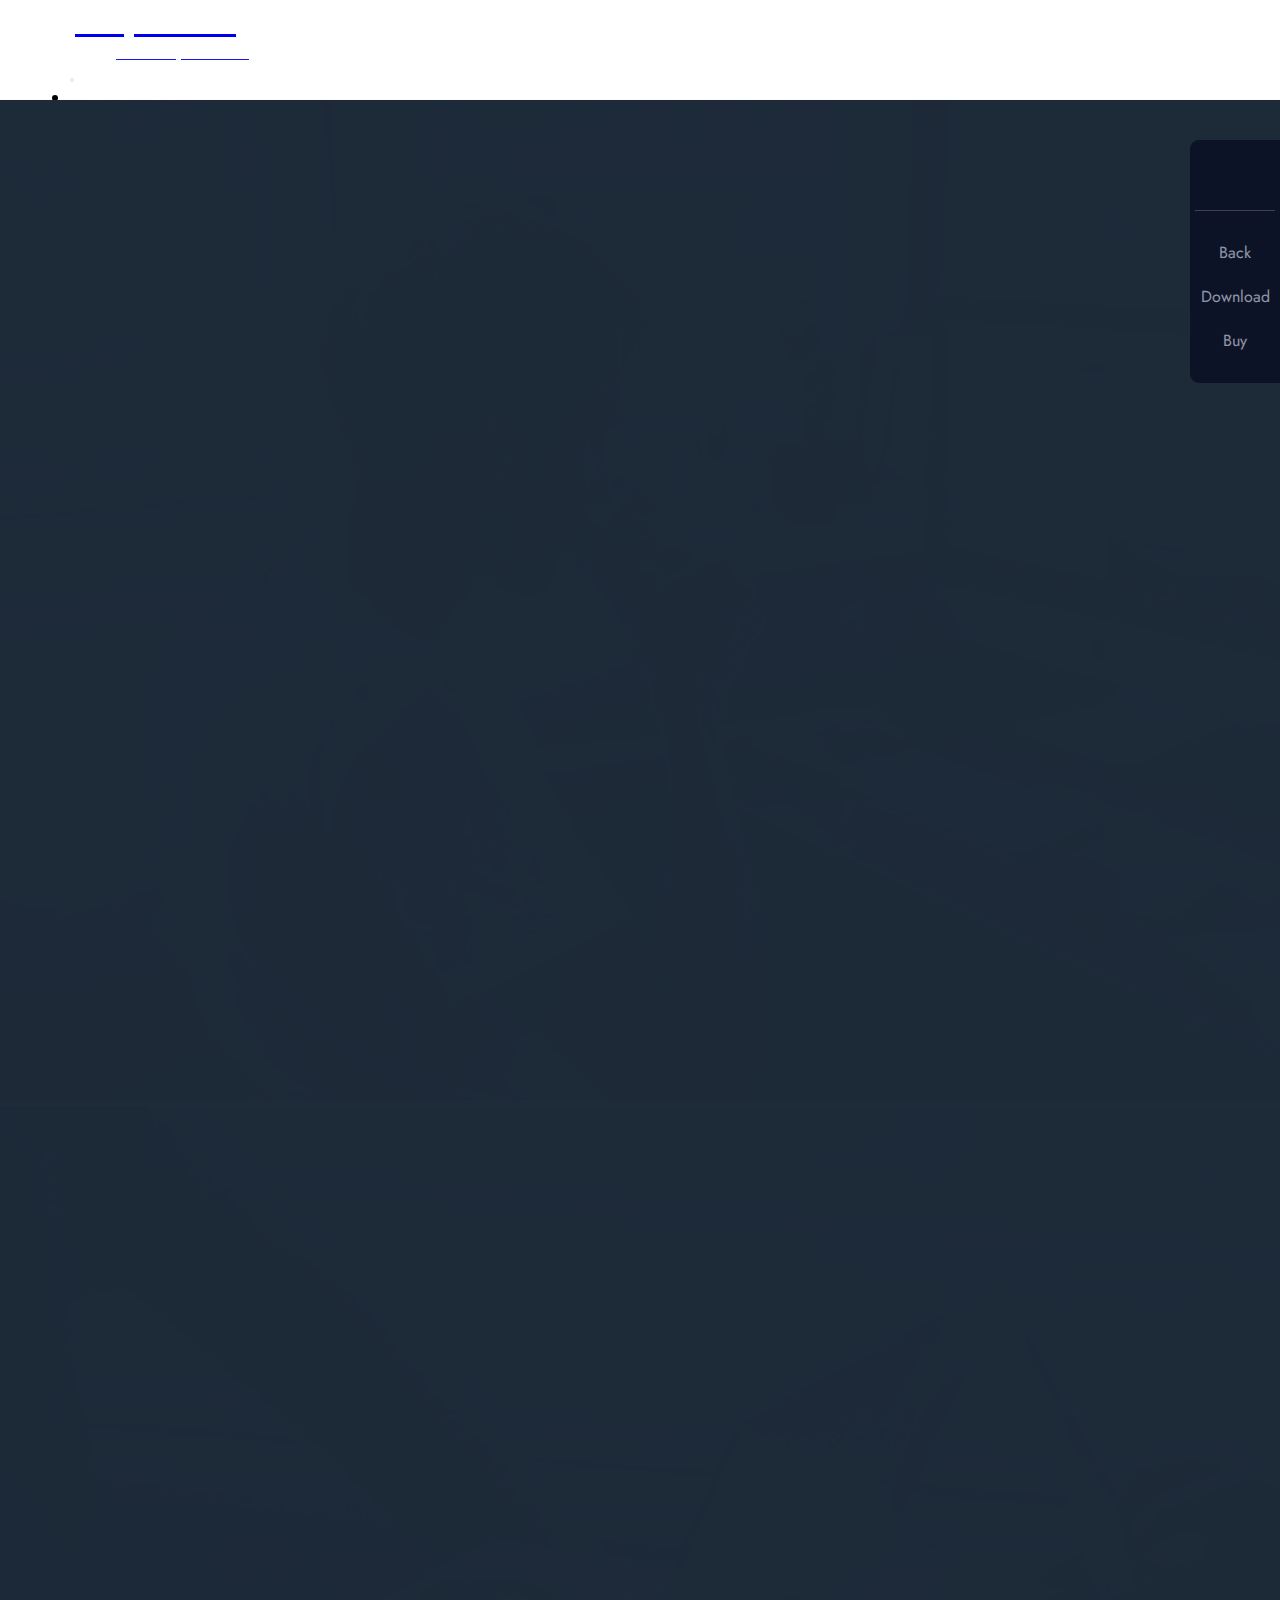
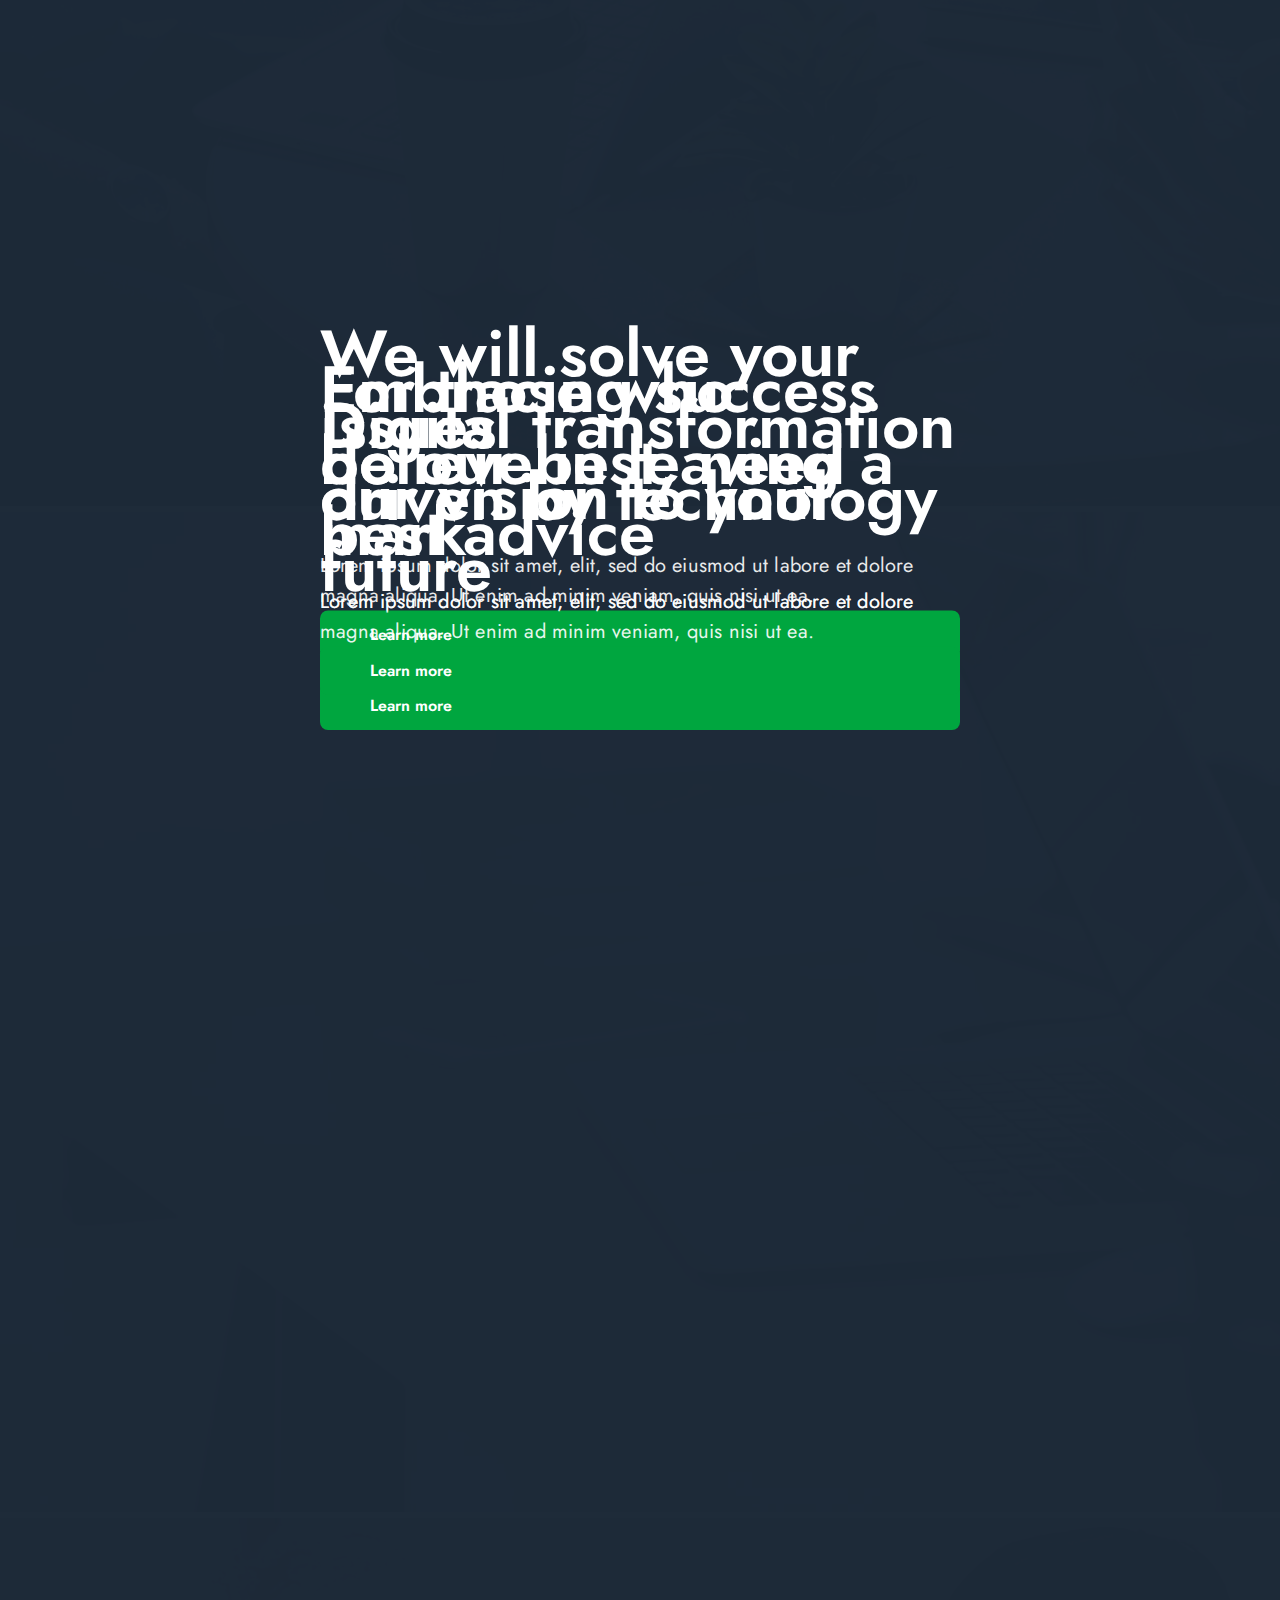
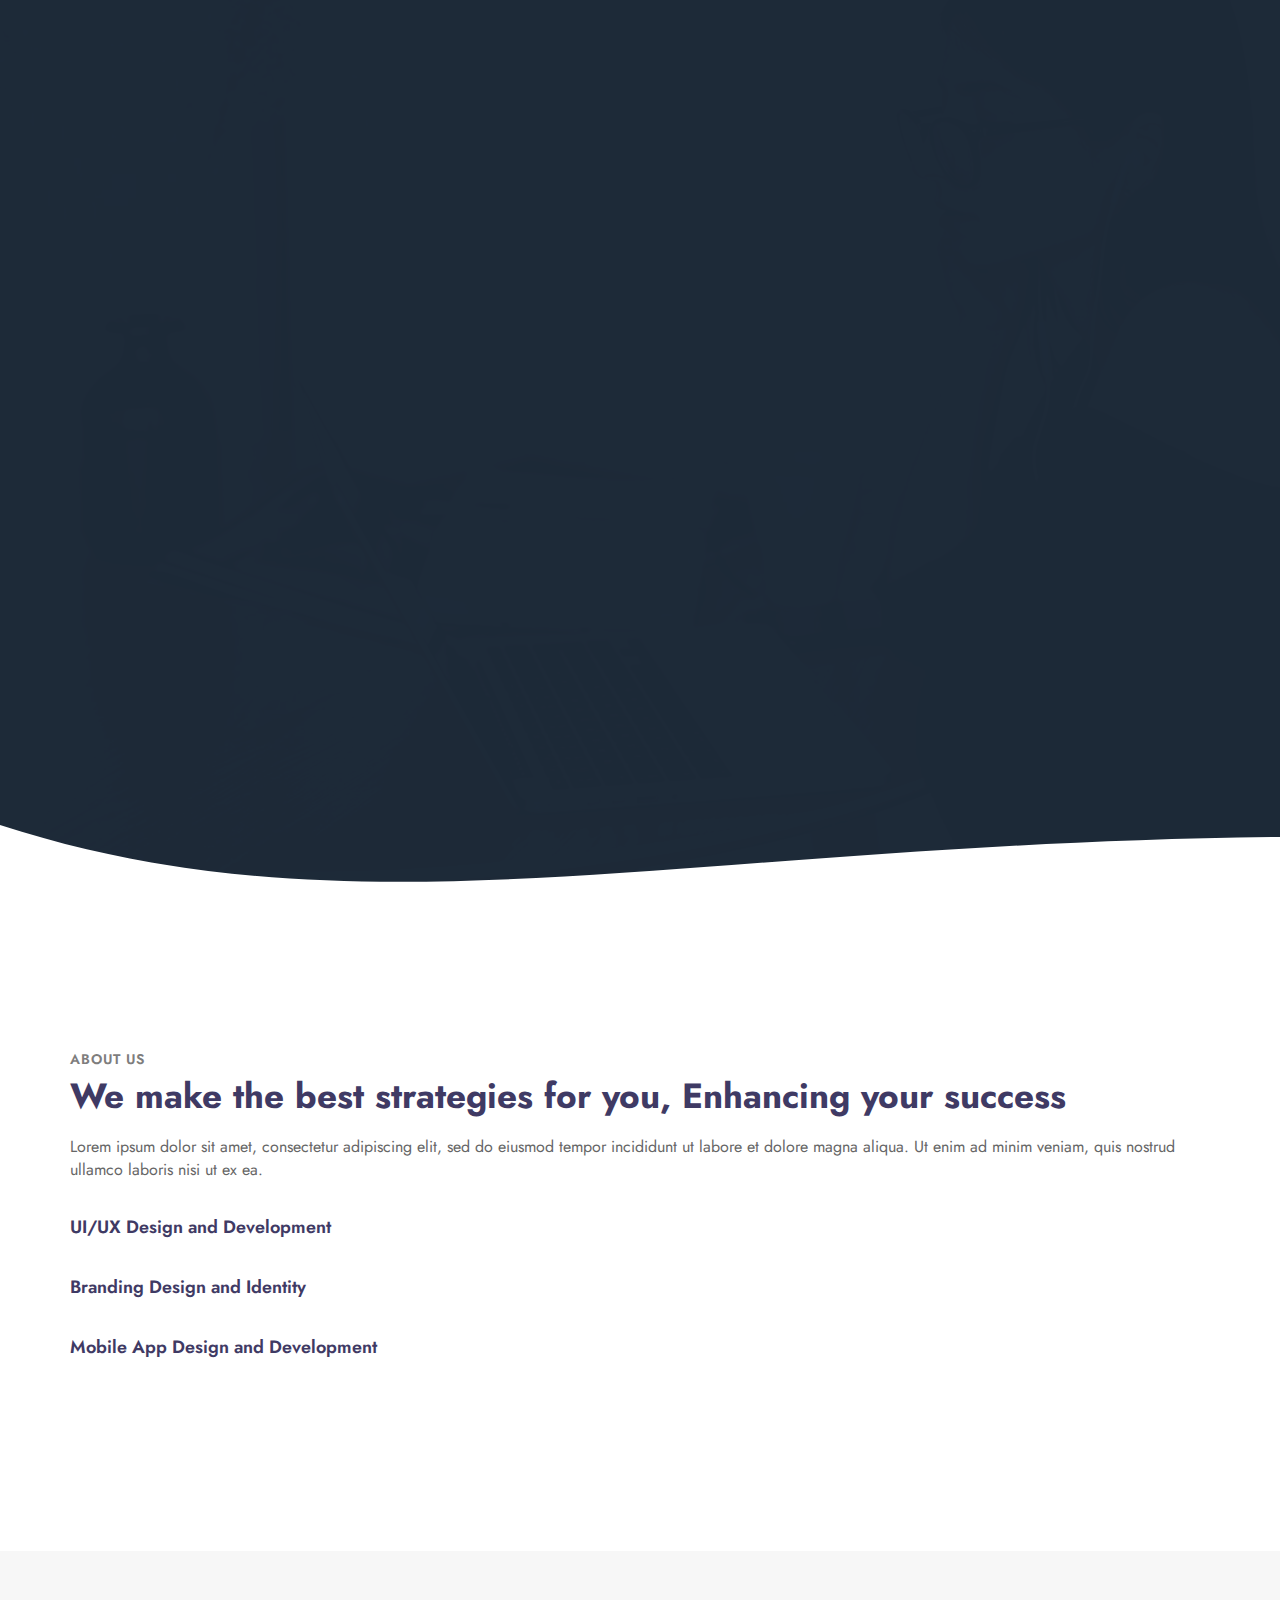
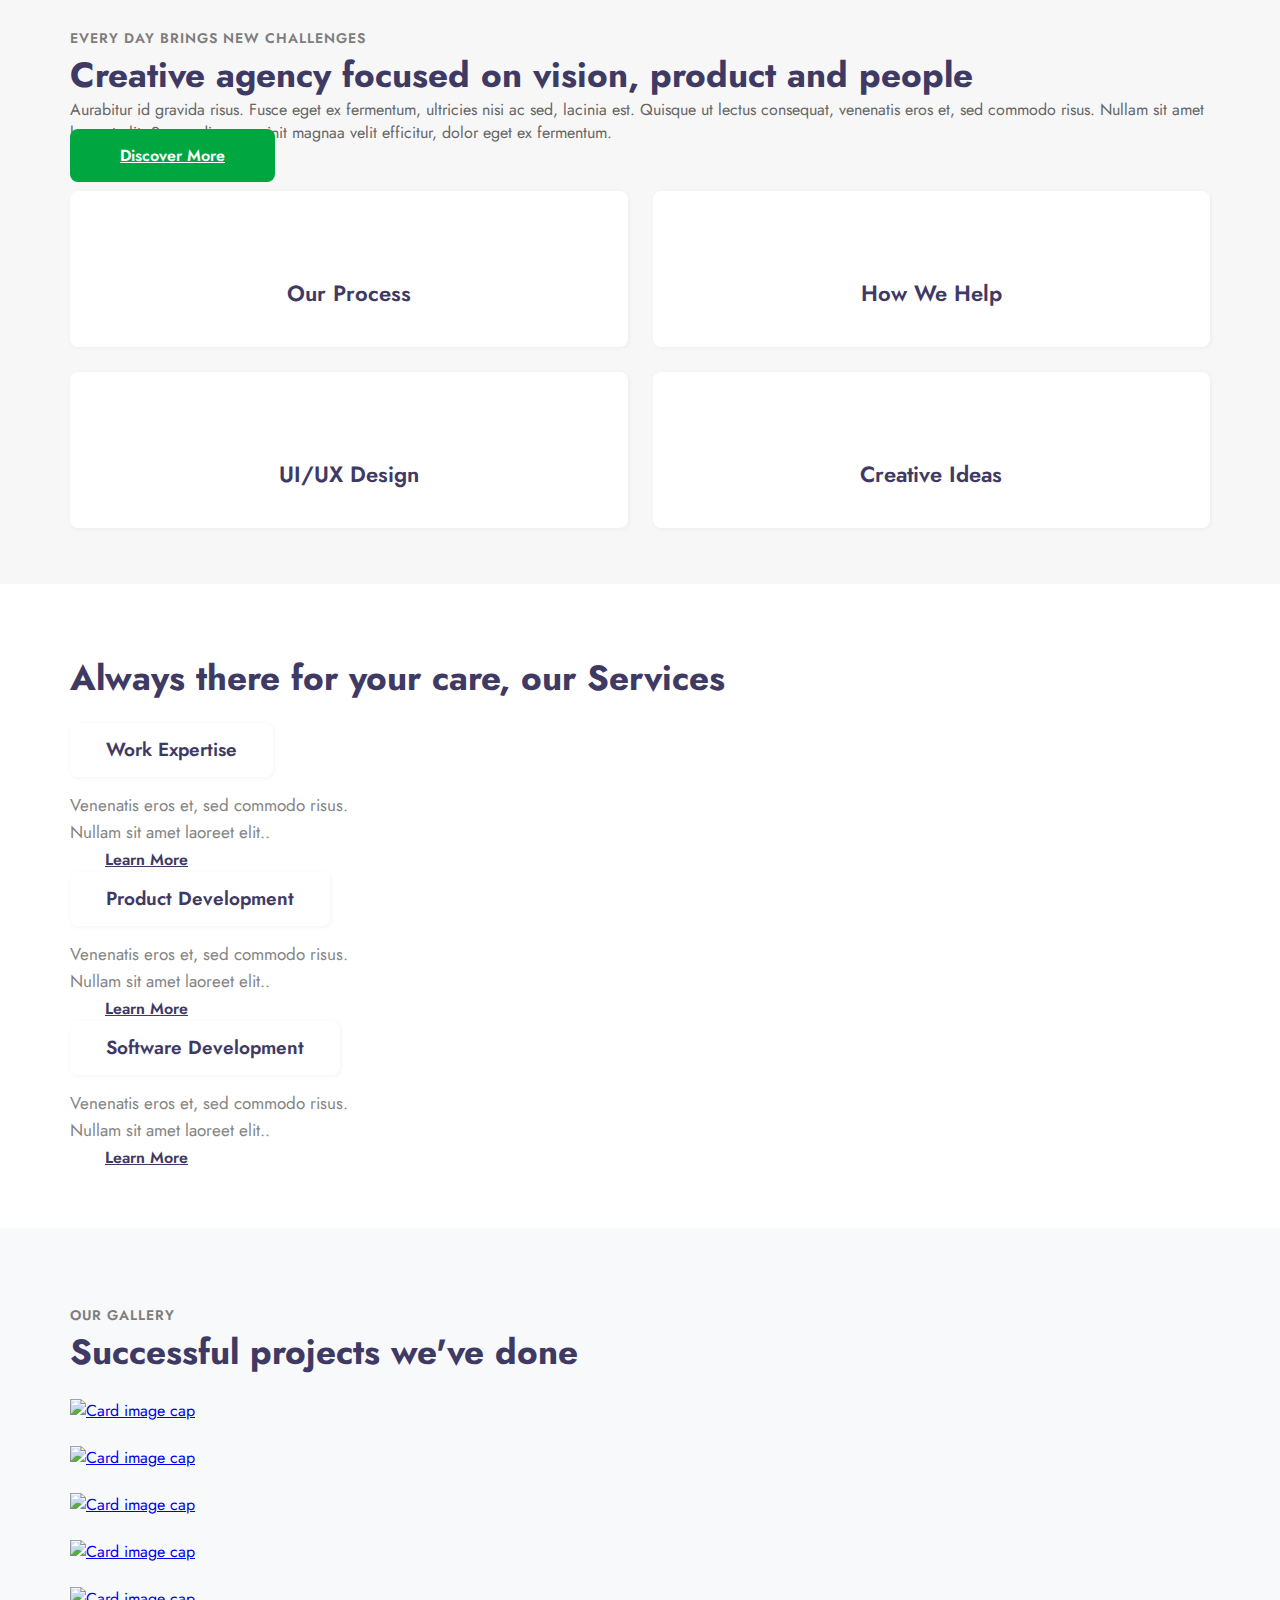
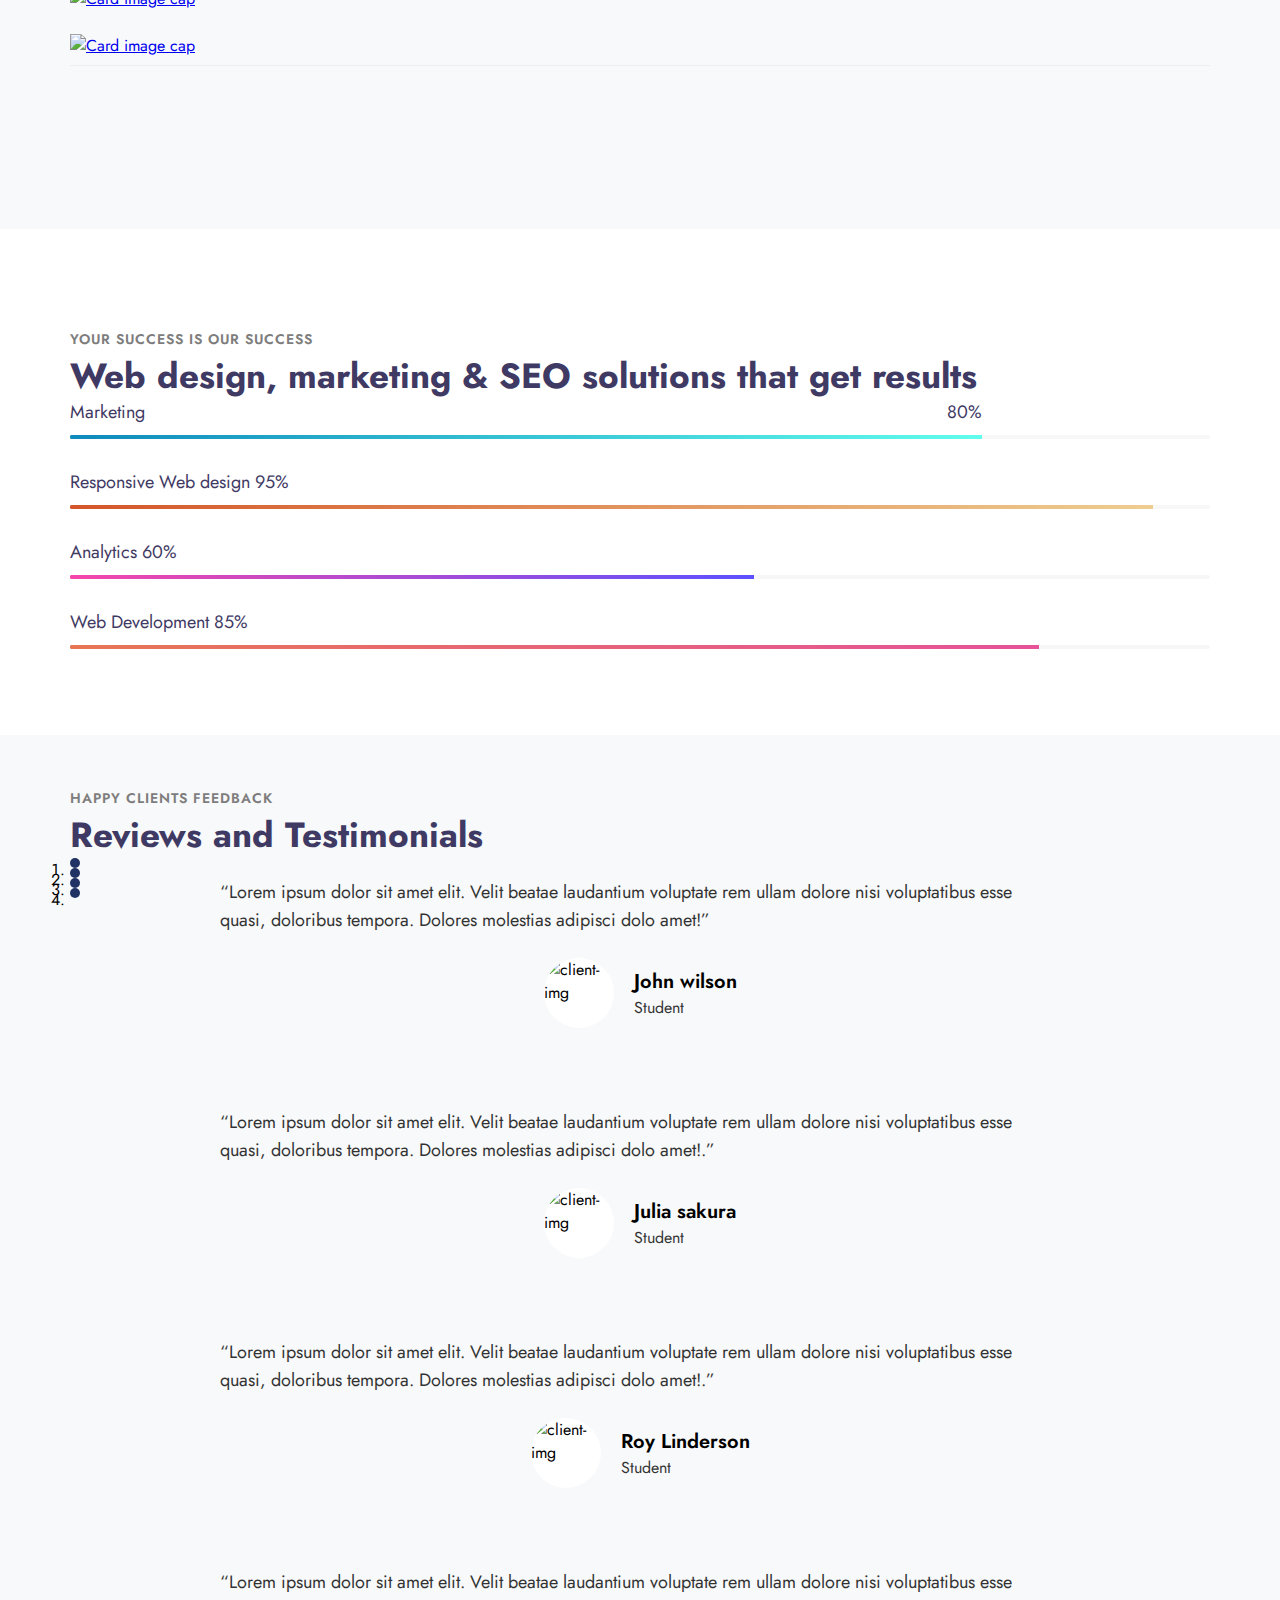
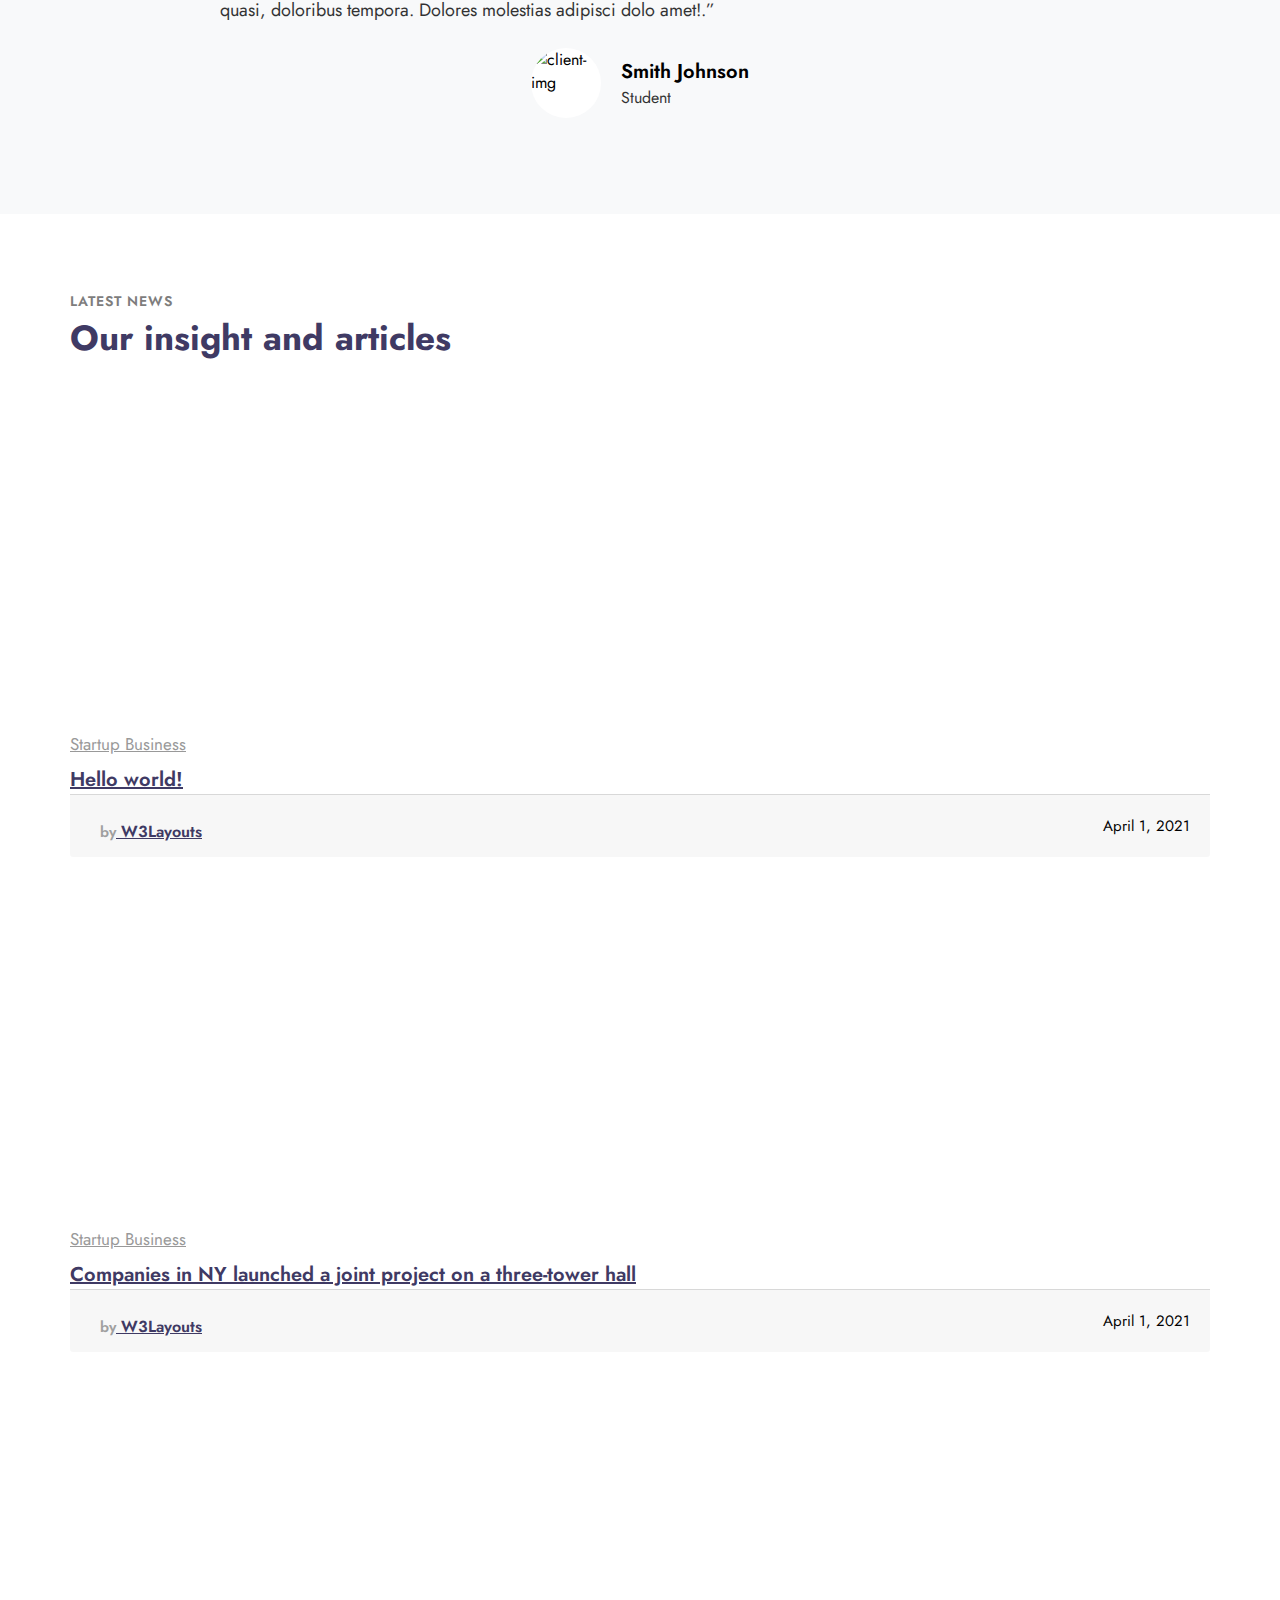
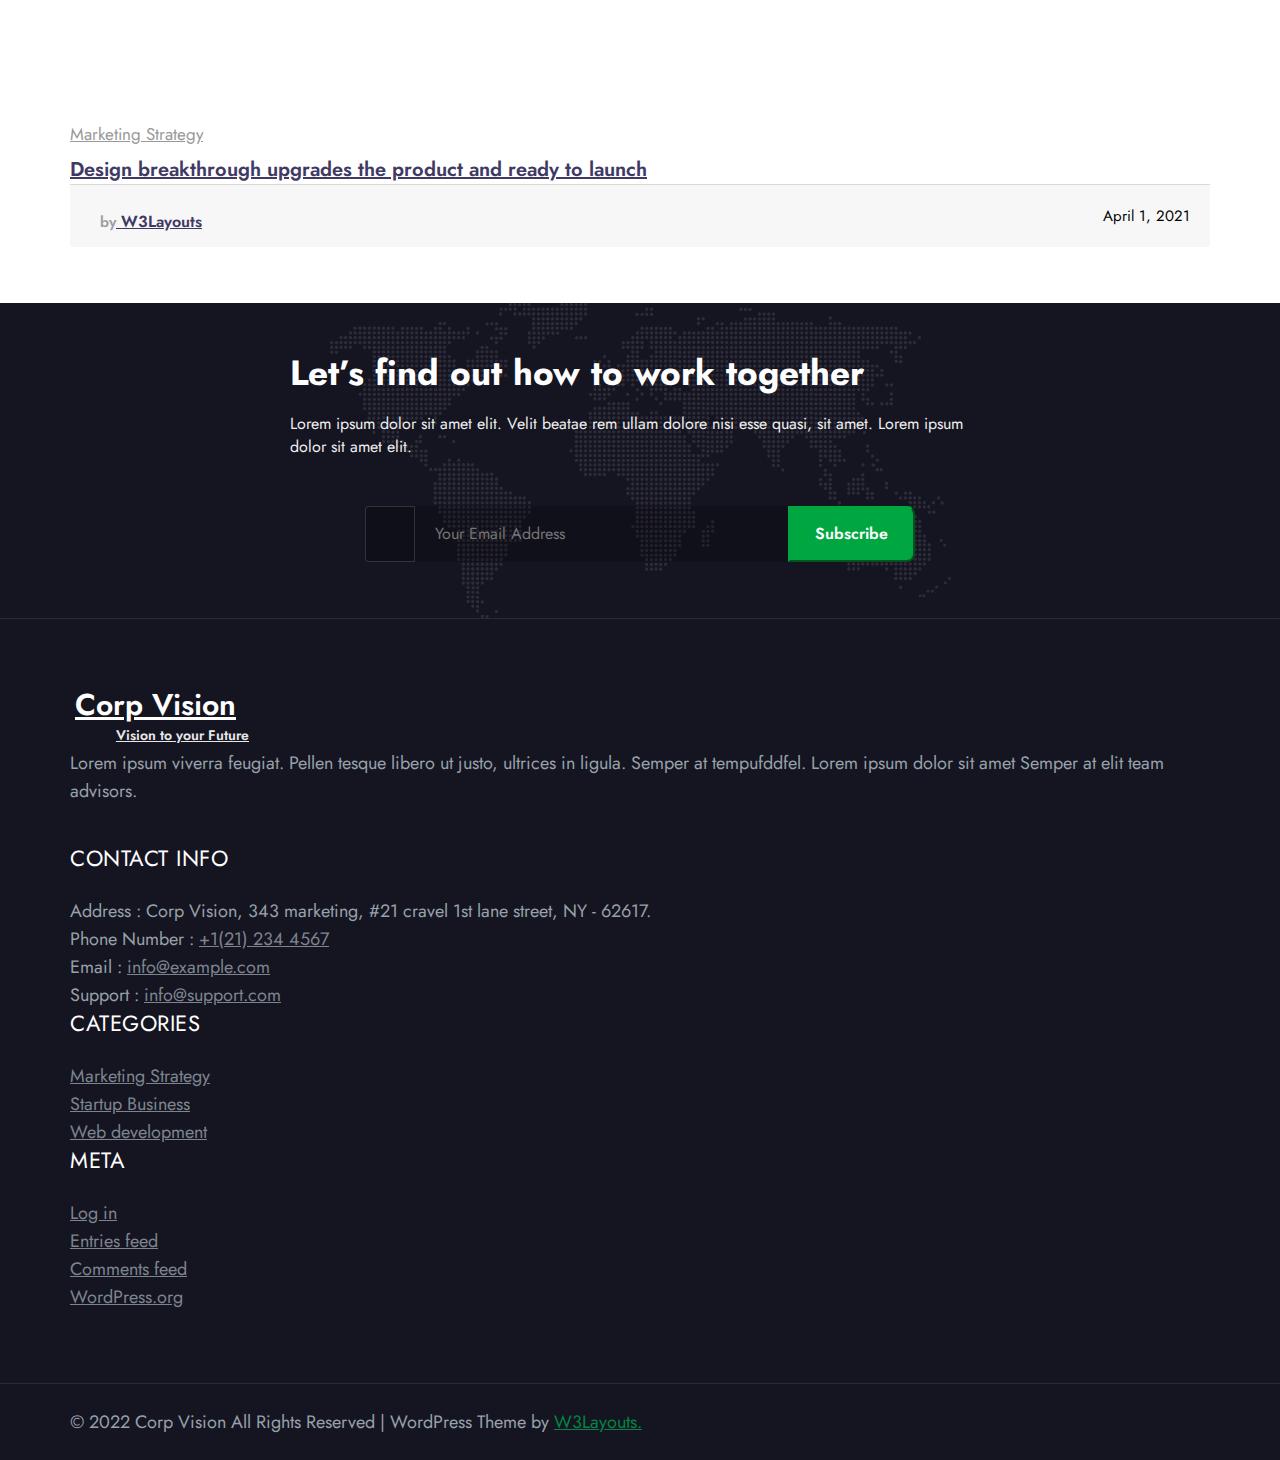
==== commit 4094cf9b: "Corp" ====
--- a/html/index.html
+++ b/html/index.html
@@ -5,13 +5,13 @@
     <meta http-equiv="X-UA-Compatible" content="IE=edge" />
     <meta name="viewport" content="width=device-width, initial-scale=1.0" />
     <title>Document</title>
-    <link rel="stylesheet" href="../css/index.css" />
+    <link rel="preconnect" href="https://fonts.googleapis.com" />
+    <link rel="preconnect" href="https://fonts.gstatic.com" crossorigin />
     <link
+      href="https://fonts.googleapis.com/css2?family=Jost:wght@300;400;600&display=swap"
       rel="stylesheet"
-      href="https://cdn.jsdelivr.net/npm/bootstrap@4.6.1/dist/css/bootstrap.min.css"
-      integrity="sha384-zCbKRCUGaJDkqS1kPbPd7TveP5iyJE0EjAuZQTgFLD2ylzuqKfdKlfG/eSrtxUkn"
-      crossorigin="anonymous"
     />
+    <link rel="stylesheet" href="https://cdnjs.cloudflare.com/ajax/libs/font-awesome/6.0.0-beta3/css/all.min.css" integrity="sha512-Fo3rlrZj/k7ujTnHg4CGR2D7kSs0v4LLanw2qksYuRlEzO+tcaEPQogQ0KaoGN26/zrn20ImR1DfuLWnOo7aBA==" crossorigin="anonymous" referrerpolicy="no-referrer" />
     <link
       rel="stylesheet"
       href="https://cdnjs.cloudflare.com/ajax/libs/font-awesome/6.0.0-beta3/css/all.min.css"
@@ -20,978 +20,11 @@
       referrerpolicy="no-referrer"
     />
     <link
-      href="//fonts.googleapis.com/css2?family=Volkhov:ital,wght@0,400;0,700;1,400;1,700&display=swap"
       rel="stylesheet"
+      href="https://cdn.jsdelivr.net/npm/bootstrap@4.6.1/dist/css/bootstrap.min.css"
+      integrity="sha384-zCbKRCUGaJDkqS1kPbPd7TveP5iyJE0EjAuZQTgFLD2ylzuqKfdKlfG/eSrtxUkn"
+      crossorigin="anonymous"
     />
-    <link
-      href="//fonts.googleapis.com/css2?family=Source+Sans+Pro:wght@200;300;400;600;700;900&display=swap"
-      rel="stylesheet"
-    />
-  </head>
-  <body>
-    <!-- sldebar toggle menu start -->
-    <div class="sidebarToggle">
-      <div class="pull-right-demo-bar toggle-right-sidebar">
-        <span
-          id="rightArrow"
-          class="fa title-open-right-sidebar tooltipstered fa-angle-double-right"
-          onclick="toggleSidebar()"
-        ></span>
-      </div>
-      <div id="leftArrow" class="pull-left-demo-bar toggle-left-sidebar">
-        <span class="fa fa-angle-double-left" onclick="toggleSidebar()"></span>
-      </div>
-
-      <div id="right-sidebar" class="right-sidebar-notifcations nav-collapse">
-        <div
-          class="bs-example bs-example-tabs right-sidebar-tab-notification"
-          data-example-id="togglable-tabs"
-        >
-          <div id="w3lDemoBar" class="w3l-demo-bar">
-            <div class="demo-btns">
-              <a href="https://w3layouts.com/?p=4763800000031809">
-                <span class="w3l-icon -back">
-                  <span class="fa fa-arrow-left"></span>
-                </span>
-                <span class="w3l-text">Back</span>
-              </a>
-              <a href="https://w3layouts.com/?p=4763800000031809">
-                <span class="w3l-icon -download">
-                  <span class="fa fa-download"></span>
-                </span>
-                <span class="w3l-text">Download</span>
-              </a>
-              <a
-                href="https://w3layouts.com/checkout/?add-to-cart=4763800000031809"
-                class="no-margin-bottom-mobile"
-              >
-                <span class="w3l-icon -buy">
-                  <span class="fa fa-shopping-cart"></span>
-                </span>
-                <span class="w3l-text">Buy</span>
-              </a>
-            </div>
-          </div>
-          <div
-            class="right-sidebar-panel-content animated fadeInRight"
-            tabindex="5003"
-            style="overflow: hidden; outline: none"
-          ></div>
-        </div>
-      </div>
-    </div>
-    <!-- sldebar toggle menu end -->
-
-    <header id="site-header" class="main-header fixed-top nav-fixed">
-      <div class="container w3HeaderLogoEd">
-        <nav class="navbar stroke">
-          <h1>
-            <a
-              class="navbar-brand index-responsive-color d-flex align-items-center"
-              href="https://wp.w3layouts.com/farmstead/"
-            >
-              Farmstead <i class="fa fa-leaf" aria-hidden="true"></i>
-            </a>
-          </h1>
-
-          <div class="navbar ml-lg-auto">
-            <!-- search button -->
-            <div class="search-right ml-lg-3 HeaderSearch">
-              <form
-                action="https://wp.w3layouts.com/farmstead/"
-                method="GET"
-                id="demo-2"
-              >
-                <input type="search" name="s" placeholder="Search" />
-              </form>
-            </div>
-            <!-- //search button -->
-            <div class="iconMoon">
-              <button id="themeBtn">
-                <i id="moon" class="fa fa-moon"></i>
-              </button>
-            </div>
-          </div>
-          <!-- menu -->
-
-          <div class="dropdown">
-            <button
-              class="btn dropdown-toggle"
-              type="button"
-              id="dropdownMenuButton"
-              data-toggle="dropdown"
-              aria-expanded="false"
-            >
-              <span class="menu"></span>
-              <span class="menu"></span>
-              <span class="menu"></span>
-            </button>
-            <div class="dropdown-menu" aria-labelledby="dropdownMenuButton">
-              <a class="dropdown-item" href="#">HOME</a>
-              <a class="dropdown-item" href="#">ABOUT</a>
-              <a class="dropdown-item" href="#">SERVICES</a>
-              <a class="dropdown-item" href="#">BLOG POSTS</a>
-              <a class="dropdown-item" href="#">LANDING PAGE</a>
-              <a class="dropdown-item" href="#">ELEMENTS PAGE</a>
-              <a class="dropdown-item" href="#">404 PAGE</a>
-              <a class="dropdown-item" href="#">CONTACT</a>
-            </div>
-          </div>
-
-          <!-- //menu -->
-        </nav>
-      </div>
-    </header>
-
-    <!-- Start carousel -->
-    <section class="w3l-banner">
-      <div class="container-fluid">
-        <div class="row d-flex align-items-center">
-          <div class="col-md-5 banner-left HomePageHeroHeader">
-            <div class="banner-left-content">
-              <h2 class="farm-text">Farm</h2>
-              <div class="bann-contents">
-                <h3 class="mb-sm-4 mb-2">
-                  Welcome to Farmstead <br />
-                  where Natural Food is born!
-                </h3>
-                <p class="banner-text">
-                  Sed ut perspiciatis unde omnis iste natus error sit voluptatem
-                  accusantium doloremque laudantium.
-                </p>
-                <a class="btn btn-style mt-sm-5 mt-4" href="about"
-                  >Learn More</a
-                >
-              </div>
-            </div>
-          </div>
-
-          <div class="col-md-7 banner-right p-0 ml-auto">
-            <!-- banner -->
-
-            <div
-              id="carouselExampleCaptions"
-              class="carousel slide"
-              data-ride="carousel"
-            >
-              <ol class="carousel-indicators">
-                <li
-                  data-target="#carouselExampleCaptions"
-                  data-slide-to="0"
-                  class="active"
-                ></li>
-                <li
-                  data-target="#carouselExampleCaptions"
-                  data-slide-to="1"
-                ></li>
-                <li
-                  data-target="#carouselExampleCaptions"
-                  data-slide-to="2"
-                ></li>
-              </ol>
-              <div class="carousel-inner">
-                <div class="carousel-item active">
-                  <img src="../Image/b1.jpg" class="d-block w-100" alt="..." />
-                  <div class="carousel-caption d-none d-md-block">
-                    <h4>
-                      01
-                      <span>/03</span>
-                    </h4>
-                    <span>Agriculture</span>
-                  </div>
-                </div>
-                <div class="carousel-item">
-                  <img src="../Image/b8.jpg" class="d-block w-100" alt="..." />
-                  <div class="carousel-caption d-none d-md-block">
-                    <h4>
-                      02
-                      <span>/03</span>
-                    </h4>
-                    <span>Farm Field</span>
-                  </div>
-                </div>
-                <div class="carousel-item">
-                  <img src="../Image/b4.jpg" class="d-block w-100" alt="..." />
-                  <div class="carousel-caption d-none d-md-block">
-                    <h4>
-                      03
-                      <span>/03</span>
-                    </h4>
-                    <span>Organic Farm</span>
-                  </div>
-                </div>
-              </div>
-            </div>
-            <!-- //banner -->
-          </div>
-        </div>
-      </div>
-    </section>
-    <!--Grow Naturally -->
-    <section class="w3l-features py-5" id="work">
-      <div class="container py-md-5 py-4 HomePageFeatures">
-        <div class="row main-cont-wthree-2 align-items-center">
-          <div class="col-lg-6 feature-grid-left pr-lg-5">
-            <h5 class="small-title">Grow Naturally</h5>
-            <h3 class="title-style mb-md-3 mb-2">Leaders in the field</h3>
-            <p class="text-para">
-              Aurabitur id gravida risus. Fusce eget ex fermentum, ultricies
-              nisi ac sed, lacinia est. Quisque ut lectus consequat, venenatis
-              eros et, sed commodo risus. Nullam sit amet laoreet elit.
-              Suspendisse non init magnaa velit efficitur, dolor eget ex
-              fermentum.
-            </p>
-            <a href="about" class="btn btn-style mt-lg-5 mt-4">Discover More</a>
-          </div>
-
-          <div class="col-lg-6 feature-grid-right mt-lg-0 mt-5">
-            <div class="call-grids-w3 d-grid">
-              <div class="grids-1 box-wrap">
-                <div class="icon">
-                  <img
-                    src="https://wp.w3layouts.com/farmstead/wp-content/themes/farmstead/assets/images/img4.png"
-                    alt=""
-                    class="img-fluid"
-                  />
-                </div>
-                <h4>
-                  <a href="about" class="title-head">Natural Products</a>
-                </h4>
-              </div>
-
-              <div class="grids-1 box-wrap">
-                <div class="icon">
-                  <img
-                    src="https://wp.w3layouts.com/farmstead/wp-content/themes/farmstead/assets/images/img2.png"
-                    alt=""
-                    class="img-fluid"
-                  />
-                </div>
-                <h4>
-                  <a href="about" class="title-head">Wheat Cultivation</a>
-                </h4>
-              </div>
-
-              <div class="grids-1 box-wrap">
-                <div class="icon">
-                  <img
-                    src="https://wp.w3layouts.com/farmstead/wp-content/themes/farmstead/assets/images/img1.png"
-                    alt=""
-                    class="img-fluid"
-                  />
-                </div>
-                <h4>
-                  <a href="about" class="title-head">Modern Truck</a>
-                </h4>
-              </div>
-
-              <div class="grids-1 box-wrap">
-                <div class="icon">
-                  <img
-                    src="https://wp.w3layouts.com/farmstead/wp-content/themes/farmstead/assets/images/img3.png"
-                    alt=""
-                    class="img-fluid"
-                  />
-                </div>
-                <h4>
-                  <a href="about" class="title-head">Organic Products</a>
-                </h4>
-              </div>
-            </div>
-          </div>
-        </div>
-      </div>
-    </section>
-    <!--Grow Naturally -->
-    <!-- What we do -->
-    <div class="service-section py-5">
-      <div class="container py-md-5 py-4 HomePageImageServices">
-        <div class="title-style-main position-relative mb-sm-5 mb-4 pb-xl-4">
-          <div class="row align-items-center">
-            <div class="col-md-6 section-heading">
-              <h5 class="small-title mb-md-2 text-white">What we do</h5>
-              <h3 class="title-style text-white">
-                Why Choose Our Fresh Organic Foods
-              </h3>
-            </div>
-
-            <div class="col-md-6 section-heading mt-md-0 mt-2">
-              <p class="lead text-white">
-                Sed ut perspiciatis unde omnis iste natus error sit accusantium
-                doloremque, eaque ipsa quae ab illo inventore.Sed ut
-                perspiciatis unde omnis iste natus error sit.
-              </p>
-            </div>
-          </div>
-
-          <h4 class="title-bg-content">Services</h4>
-        </div>
-
-        <div class="row justify-content-center">
-          <div class="col-lg-4 col-md-6 item">
-            <div class="card">
-              <div class="card-header p-0 position-relative border-0">
-                <a href="services">
-                  <img
-                    class="d-block img-responsive"
-                    src="https://wp.w3layouts.com/farmstead/wp-content/themes/farmstead/assets/images/service1.jpg"
-                    alt="card-image"
-                  />
-                </a>
-              </div>
-              <div class="card-body service-details">
-                <span class="label-style">Natural</span>
-
-                <a href="services" class="service-heading"
-                  >Agriculture Products</a
-                >
-                <p>
-                  Sed ut perspiciatis unde omnis iste natus sit accusantium
-                  doloremque laudantium, totam rem aperiam
-                </p>
-              </div>
-            </div>
-          </div>
-
-          <div class="col-lg-4 col-md-6 mt-md-0 mt-4">
-            <div class="card">
-              <div class="card-header p-0 position-relative border-0">
-                <a href="services">
-                  <img
-                    class="d-block img-responsive"
-                    src="https://wp.w3layouts.com/farmstead/wp-content/themes/farmstead/assets/images/service2.jpg"
-                    alt="card-image"
-                  />
-                </a>
-              </div>
-              <div class="card-body service-details">
-                <span class="label-style">Agriculture</span>
-
-                <a href="services" class="service-heading">Fresh Vegetables</a>
-                <p>
-                  Sed ut perspiciatis unde omnis iste natus sit accusantium
-                  doloremque laudantium, totam rem aperiam
-                </p>
-              </div>
-            </div>
-          </div>
-
-          <div class="col-lg-4 col-md-6 mt-lg-0 mt-4">
-            <div class="card">
-              <div class="card-header p-0 position-relative border-0">
-                <a href="services">
-                  <img
-                    class="d-block img-responsive"
-                    src="https://wp.w3layouts.com/farmstead/wp-content/themes/farmstead/assets/images/service3.jpg"
-                    alt="card-image"
-                  />
-                </a>
-              </div>
-              <div class="card-body service-details">
-                <span class="label-style">Farm</span>
-
-                <a href="services" class="service-heading">Organic Products</a>
-                <p>
-                  Sed ut perspiciatis unde omnis iste natus sit accusantium
-                  doloremque laudantium, totam rem aperiam
-                </p>
-              </div>
-            </div>
-          </div>
-        </div>
-      </div>
-    </div>
-    <!-- What we do -->
-
-    <!-- Why choose us -->
-    <section class="w3l-servicesblock py-5" id="expect">
-      <div class="container py-md-5 py-4 HomePageFWP">
-        <div class="row">
-          <div class="col-lg-6 about-right-faq align-self">
-            <h5 class="small-title">Why choose us</h5>
-            <h3 class="title-style">
-              Quality food is the most important thing in our life
-            </h3>
-            <p class="mt-3">
-              Lorem ipsum viverra feugiat. Pellen tesque libero ut justo,
-              ultrices in ligula. Semper at tempufddfel. Lorem ipsum dolor sit
-              amet consectetur adipisicing elit. Non quae, fugiat.
-            </p>
-
-            <div class="row two-grids mt-sm-5 mt-4 pt-lg-4">
-              <div class="col-sm-6 grids_info d-flex">
-                <span class="fa fa-users"></span>
-                <div class="detail ml-2">
-                  <h4>Qualified Staff</h4>
-                  <p>Sed ut perspiciatis unde omnis iste natus error sit.</p>
-                </div>
-              </div>
-
-              <div class="col-sm-6 grids_info d-flex mt-sm-0 mt-4">
-                <span class="fa fa-life-ring"></span>
-                <div class="detail ml-2">
-                  <h4>Excellent Service</h4>
-                  <p>Sed ut perspiciatis unde omnis iste natus error sit.</p>
-                </div>
-              </div>
-            </div>
-          </div>
-
-          <div
-            class="col-lg-5 offset-lg-1 offset-md-2 left-wthree-img mt-lg-0 mt-sm-5 mt-4 position-relative"
-          >
-            <img
-              src="https://wp.w3layouts.com/farmstead/wp-content/themes/farmstead/assets/images/image.jpg"
-              alt=""
-              class="img-fluid radius-image"
-            />
-            <div class="imginfo__box">
-              <h6 class="imginfo__title">36+</h6>
-              <p>Years of experience</p>
-            </div>
-          </div>
-        </div>
-      </div>
-    </section>
-    <!-- Why choose us -->
-
-    <!-- Blog detail -->
-    <div class="w3l-index-block4">
-      <div class="container HomePageServices">
-        <div class="row justify-content-center">
-          <div class="col-lg-4 col-md-6 features15-col-text">
-            <a href="#url" class="d-flex feature-unit">
-              <div class="col-3">
-                <div class="features15-info">
-                  <img
-                    class="img-fluid"
-                    src="https://wp.w3layouts.com/farmstead/wp-content/themes/farmstead/assets/images/img5.png"
-                    alt=" "
-                  />
-                </div>
-              </div>
-              <div class="col-9">
-                <div class="features15-para">
-                  <h4>Agriculture</h4>
-                  <p>
-                    Ras effic itur metusga via suscipit consectetur adipisicing
-                    unde omnis.
-                  </p>
-                </div>
-              </div>
-            </a>
-          </div>
-
-          <div class="col-lg-4 col-md-6 features15-col-text">
-            <a href="#url" class="d-flex feature-unit">
-              <div class="col-3">
-                <div class="features15-info">
-                  <img
-                    class="img-fluid"
-                    src="https://wp.w3layouts.com/farmstead/wp-content/themes/farmstead/assets/images/img6.png"
-                    alt=" "
-                  />
-                </div>
-              </div>
-              <div class="col-9">
-                <div class="features15-para">
-                  <h4>Fresh</h4>
-                  <p>
-                    Ras effic itur metusga via suscipit consectetur adipisicing
-                    unde omnis.
-                  </p>
-                </div>
-              </div>
-            </a>
-          </div>
-
-          <div class="col-lg-4 col-md-6 features15-col-text">
-            <a href="#url" class="d-flex feature-unit">
-              <div class="col-3">
-                <div class="features15-info">
-                  <img
-                    class="img-fluid"
-                    src="https://wp.w3layouts.com/farmstead/wp-content/themes/farmstead/assets/images/img7.png"
-                    alt=" "
-                  />
-                </div>
-              </div>
-              <div class="col-9">
-                <div class="features15-para">
-                  <h4>Natural</h4>
-                  <p>
-                    Ras effic itur metusga via suscipit consectetur adipisicing
-                    unde omnis.
-                  </p>
-                </div>
-              </div>
-            </a>
-          </div>
-
-          <div class="col-lg-4 col-md-6 features15-col-text">
-            <a href="#url" class="d-flex feature-unit">
-              <div class="col-3">
-                <div class="features15-info">
-                  <img
-                    class="img-fluid"
-                    src="https://wp.w3layouts.com/farmstead/wp-content/themes/farmstead/assets/images/img8.png"
-                    alt=" "
-                  />
-                </div>
-              </div>
-              <div class="col-9">
-                <div class="features15-para">
-                  <h4>Farm</h4>
-                  <p>
-                    Ras effic itur metusga via suscipit consectetur adipisicing
-                    unde omnis.
-                  </p>
-                </div>
-              </div>
-            </a>
-          </div>
-
-          <div class="col-lg-4 col-md-6 features15-col-text">
-            <a href="#url" class="d-flex feature-unit">
-              <div class="col-3">
-                <div class="features15-info">
-                  <img
-                    class="img-fluid"
-                    src="https://wp.w3layouts.com/farmstead/wp-content/themes/farmstead/assets/images/img9.png"
-                    alt=" "
-                  />
-                </div>
-              </div>
-              <div class="col-9">
-                <div class="features15-para">
-                  <h4>Organic</h4>
-                  <p>
-                    Ras effic itur metusga via suscipit consectetur adipisicing
-                    unde omnis.
-                  </p>
-                </div>
-              </div>
-            </a>
-          </div>
-
-          <div class="col-lg-4 col-md-6 features15-col-text">
-            <a href="#url" class="d-flex feature-unit">
-              <div class="col-3">
-                <div class="features15-info">
-                  <img
-                    class="img-fluid"
-                    src="https://wp.w3layouts.com/farmstead/wp-content/themes/farmstead/assets/images/img10.png"
-                    alt=" "
-                  />
-                </div>
-              </div>
-              <div class="col-9">
-                <div class="features15-para">
-                  <h4>Dairy</h4>
-                  <p>
-                    Ras effic itur metusga via suscipit consectetur adipisicing
-                    unde omnis.
-                  </p>
-                </div>
-              </div>
-            </a>
-          </div>
-        </div>
-      </div>
-    </div>
-    <!-- Blog detail -->
-    <!-- Gallery -->
-    <div class="gallery section-agile py-5">
-      <div class="container py-md-5 py-4 HomePageGallery">
-        <div class="row gallery_grids no-gutters">
-          <div
-            class="col-lg-3 col-6 gallery-img-grid gallery_grid1 hover14 column"
-          >
-            <div class="gallery_effect mt-sm-2">
-              <h5 class="small-title">Gallery</h5>
-              <h3 class="title-style title">Our Products</h3>
-              <p class="mt-2">
-                Lorem ipsum viverra feugiat. Pellen tesque libero ut justo.
-              </p>
-              <a href="#url" class="btn btn-primary btn-style mt-4"
-                >Discover More</a
-              >
-            </div>
-          </div>
-
-          <div class="col-lg-3 col-6 gallery-img-grid hover14 column">
-            <div class="gallery_effect">
-              <a
-                href="https://wp.w3layouts.com/farmstead/wp-content/themes/farmstead/assets/images/g2.jpg"
-                class="js-img-viwer d-block"
-              >
-                <figure>
-                  <div class="effect">
-                    <img
-                      src="https://wp.w3layouts.com/farmstead/wp-content/themes/farmstead/assets/images/g2.jpg"
-                      alt=" "
-                      class="img-fluid"
-                    />
-                  </div>
-                  <h5 class="gall-text">Fresh Carrots</h5>
-                </figure>
-              </a>
-            </div>
-          </div>
-
-          <div class="col-lg-3 col-6 gallery-img-grid hover14 column">
-            <div class="gallery_effect">
-              <a
-                href="https://wp.w3layouts.com/farmstead/wp-content/themes/farmstead/assets/images/g3.jpg"
-                class="js-img-viwer d-block"
-              >
-                <figure>
-                  <div class="effect">
-                    <img
-                      src="https://wp.w3layouts.com/farmstead/wp-content/themes/farmstead/assets/images/g3.jpg"
-                      alt=" "
-                      class="img-fluid"
-                    />
-                  </div>
-                  <h5 class="gall-text">Strawberry</h5>
-                </figure>
-              </a>
-            </div>
-          </div>
-
-          <div class="col-lg-3 col-6 gallery-img-grid hover14 column">
-            <div class="gallery_effect">
-              <a
-                href="https://wp.w3layouts.com/farmstead/wp-content/themes/farmstead/assets/images/g6.jpg"
-                class="js-img-viwer d-block"
-              >
-                <figure>
-                  <div class="effect">
-                    <img
-                      src="https://wp.w3layouts.com/farmstead/wp-content/themes/farmstead/assets/images/g6.jpg"
-                      alt=" "
-                      class="img-fluid"
-                    />
-                  </div>
-                  <h5 class="gall-text">Our Farm</h5>
-                </figure>
-              </a>
-            </div>
-          </div>
-
-          <div class="col-lg-3 col-6 gallery-img-grid hover14 column">
-            <div class="gallery_effect">
-              <a
-                href="https://wp.w3layouts.com/farmstead/wp-content/themes/farmstead/assets/images/g5.jpg"
-                class="js-img-viwer d-block"
-              >
-                <figure>
-                  <div class="effect">
-                    <img
-                      src="https://wp.w3layouts.com/farmstead/wp-content/themes/farmstead/assets/images/g5.jpg"
-                      alt=" "
-                      class="img-fluid"
-                    />
-                  </div>
-                  <h5 class="gall-text">Fresh Apples</h5>
-                </figure>
-              </a>
-            </div>
-          </div>
-
-          <div class="col-lg-3 col-6 gallery-img-grid hover14 column">
-            <div class="gallery_effect">
-              <a
-                href="https://wp.w3layouts.com/farmstead/wp-content/themes/farmstead/assets/images/g1.jpg"
-                class="js-img-viwer d-block"
-              >
-                <figure>
-                  <div class="effect">
-                    <img
-                      src="https://wp.w3layouts.com/farmstead/wp-content/themes/farmstead/assets/images/g1.jpg"
-                      alt=" "
-                      class="img-fluid"
-                    />
-                  </div>
-                  <h5 class="gall-text">Awesome Fields</h5>
-                </figure>
-              </a>
-            </div>
-          </div>
-
-          <div class="col-lg-3 col-6 gallery-img-grid hover14 column">
-            <div class="gallery_effect">
-              <a
-                href="https://wp.w3layouts.com/farmstead/wp-content/themes/farmstead/assets/images/g7.jpg"
-                class="js-img-viwer d-block"
-              >
-                <figure>
-                  <div class="effect">
-                    <img
-                      src="https://wp.w3layouts.com/farmstead/wp-content/themes/farmstead/assets/images/g7.jpg"
-                      alt=" "
-                      class="img-fluid"
-                    />
-                  </div>
-                  <h5 class="gall-text">Fresh Grapes</h5>
-                </figure>
-              </a>
-            </div>
-          </div>
-
-          <div class="col-lg-3 col-6 gallery-img-grid hover14 column">
-            <div class="gallery_effect">
-              <a
-                href="https://wp.w3layouts.com/farmstead/wp-content/themes/farmstead/assets/images/g8.jpg"
-                class="js-img-viwer d-block"
-              >
-                <figure>
-                  <div class="effect">
-                    <img
-                      src="https://wp.w3layouts.com/farmstead/wp-content/themes/farmstead/assets/images/g8.jpg"
-                      alt=" "
-                      class="img-fluid"
-                    />
-                  </div>
-                  <h5 class="gall-text">Hot Papper</h5>
-                </figure>
-              </a>
-            </div>
-          </div>
-        </div>
-      </div>
-    </div>
-    <!-- Gallery -->
-
-    <!-- Testimonials -->
-
-    <div class="w3l-clients-1 py-5">
-      <div
-        id="carouselExampleCaptions__2"
-        class="carousel slide container py-md-5 py-4"
-        data-ride="carousel"
-      >
-        <ol class="carousel-indicators">
-          <li
-            data-target="#carouselExampleCaptions__2"
-            data-slide-to="0"
-            class="active"
-          ></li>
-          <li data-target="#carouselExampleCaptions__2" data-slide-to="1"></li>
-          <li data-target="#carouselExampleCaptions__2" data-slide-to="2"></li>
-        </ol>
-        <div class="carousel-inner row align-item-center">
-          <div class="carousel-item active">
-            <div class="row testimonial align-items-center">
-              <div class="col-md-3 testi-des">
-                <a href="#url" class="testi-img">
-                  <img
-                    src="../Image/testi1.jpg"
-                    alt=""
-                    class="radius-image img-fluid"
-                  />
-                </a>
-                <div class="peopl align-self">
-                  <h3>Dennis wilson</h3>
-                  <p class="identity">Customer</p>
-                </div>
-              </div>
-              <div
-                class="col-md-9 pl-lg-5 mt-md-0 mt-4 text-md-left text-center"
-              >
-                <span class="fa fa-quote-left"></span>
-                <blockquote>
-                  <q
-                    >Lorem ipsum dolor sit amet int consectetur adipisicing
-                    elit. Velita beatae laudantium Quas minima sunt natus
-                    tempore, maiores aliquid modi felis sequi optio lacinia id
-                    ipsum non velit, culpa. voluptate rem ullam dolore nisi est
-                    quasi, doloribus tempora. est elit. Non quae, fugiat ad
-                    libero justo sed amet.</q
-                  >
-                </blockquote>
-              </div>
-            </div>
-          </div>
-          <div class="carousel-item">
-            <div class="row testimonial align-items-center">
-              <div class="col-md-3 testi-des">
-                <a href="#url" class="testi-img">
-                  <img
-                    src="../Image/testi2.jpg"
-                    alt=""
-                    class="radius-image img-fluid"
-                  />
-                </a>
-                <div class="peopl align-self">
-                  <h3>Dennis wilson</h3>
-                  <p class="identity">Customer</p>
-                </div>
-              </div>
-              <div
-                class="col-md-9 pl-lg-5 mt-md-0 mt-4 text-md-left text-center"
-              >
-                <span class="fa fa-quote-left"></span>
-                <blockquote>
-                  <q
-                    >Lorem ipsum dolor sit amet int consectetur adipisicing
-                    elit. Velita beatae laudantium Quas minima sunt natus
-                    tempore, maiores aliquid modi felis sequi optio lacinia id
-                    ipsum non velit, culpa. voluptate rem ullam dolore nisi est
-                    quasi, doloribus tempora. est elit. Non quae, fugiat ad
-                    libero justo sed amet.</q
-                  >
-                </blockquote>
-              </div>
-            </div>
-          </div>
-          <div class="carousel-item">
-            <div class="row testimonial align-items-center">
-              <div class="col-md-3 testi-des">
-                <a href="#url" class="testi-img">
-                  <img
-                    src="../Image/testi3.jpg"
-                    alt=""
-                    class="radius-image img-fluid"
-                  />
-                </a>
-                <div class="peopl align-self">
-                  <h3>Dennis wilson</h3>
-                  <p class="identity">Customer</p>
-                </div>
-              </div>
-              <div
-                class="col-md-9 pl-lg-5 mt-md-0 mt-4 text-md-left text-center"
-              >
-                <span class="fa fa-quote-left"></span>
-                <blockquote>
-                  <q
-                    >Lorem ipsum dolor sit amet int consectetur adipisicing
-                    elit. Velita beatae laudantium Quas minima sunt natus
-                    tempore, maiores aliquid modi felis sequi optio lacinia id
-                    ipsum non velit, culpa. voluptate rem ullam dolore nisi est
-                    quasi, doloribus tempora. est elit. Non quae, fugiat ad
-                    libero justo sed amet.</q
-                  >
-                </blockquote>
-              </div>
-            </div>
-          </div>
-        </div>
-      </div>
-    </div>
-    <!-- Testimonials -->
-    <!-- Footer -->
-    <footer>
-      <section class="w3l-footer-16">
-        <div class="w3l-footer-16-main py-5">
-          <div class="container py-4">
-            <div class="row footer-p">
-              <div class="col-lg-4 order-lg-1 order-3 mt-lg-0 mt-5">
-                <h4 class="FooterLogo">
-                  <a class="logo" href="https://wp.w3layouts.com/farmstead/"
-                    >Farmstead<i class="fa fa-leaf" aria-hidden="true"></i
-                  ></a>
-                </h4>
-                <p class="mt-4">
-                  Duis imperdiet sapien tortor, vitae congue diam auctor vitae.
-                  Aliquam eget turpis ornare, euismod ligul aeget, enenatis dui.
-                </p>
-
-                <!-- copyright -->
-                <p class="copy-text mt-5 CopyRights">
-                  &copy; 2022 Farmstead. All Rights Reserved | WordPress Theme
-                  by <a href="https://w3layouts.com/">W3Layouts. </a>
-                </p>
-                <!-- //copyright -->
-              </div>
-
-              <div class="col-lg-4 pl-lg-5 FooterContact">
-                <h3>Find Us</h3>
-                <div class="column-2">
-                  <p>
-                    Address: 10001 Alleghany st, 5th Avenue, 235 Terry, London.
-                  </p>
-
-                  <p class="mt-3">
-                    Phone: <a href="tel:+12 23456790">+12 23456790</a>
-                  </p>
-
-                  <p class="mt-3">
-                    Email:
-                    <a href="mailto:info@example.com">info@example.com</a>
-                  </p>
-
-                  <p class="mt-3">
-                    Fax: <a href="tel:+11 367 21890">+ 11 367 21890</a>
-                  </p>
-                </div>
-              </div>
-
-              <div
-                class="col-lg-4 col-md-7 order-lg-3 order-1 column mt-lg-0 mt-5"
-              >
-                <h3>Newsletter</h3>
-                <div class="end-column FooterSubscribe">
-                  <p>
-                    Subscribe to our mailing list and get updates to your email
-                    inbox.
-                  </p>
-                  <form action="" class="subscribe d-flex mt-3" method="post">
-                    <input
-                      type="email"
-                      name="Email"
-                      placeholder="Email Address"
-                      required=""
-                    />
-                    <button>
-                      <span class="fa fa-paper-plane" aria-hidden="true"></span>
-                    </button>
-                  </form>
-                </div>
-
-                <ul class="social mt-4 pt-2 FooterSocial row">
-                  <li>
-                    <a href="https://www.facebook.com/w3layouts/"
-                      ><i class="fab fa-facebook-f"></i
-                    ></a>
-                  </li>
-
-                  <li>
-                    <a href="https://in.linkedin.com/company/w3layouts"
-                      ><i class="fab fa-linkedin-in"></i
-                    ></a>
-                  </li>
-
-                  <li>
-                    <a href="https://twitter.com/W3layouts"
-                      ><i class="fab fa-twitter"></i
-                    ></a>
-                  </li>
-
-                  <li>
-                    <a href="https://w3layouts.com/tag/email-templates/"
-                      ><i class="fab fa-google-plus-g"></i
-                    ></a>
-                  </li>
-
-                  <li>
-                    <a href="https://w3layouts.com/"
-                      ><i class="fab fa-github"></i
-                    ></a>
-                  </li>
-                </ul>
-              </div>
-            </div>
-          </div>
-        </div>
-      </section>
-
-      <!-- move top -->
-      <button onclick="topFunction()" id="movetop" title="Go to top">
-        <span class="fa fa-level-up" aria-hidden="true"></span>
-      </button>
-    </footer>
     <script
       src="https://cdn.jsdelivr.net/npm/jquery@3.5.1/dist/jquery.slim.min.js"
       integrity="sha384-DfXdz2htPH0lsSSs5nCTpuj/zy4C+OGpamoFVy38MVBnE+IbbVYUew+OrCXaRkfj"
@@ -1007,18 +40,1213 @@
       integrity="sha384-VHvPCCyXqtD5DqJeNxl2dtTyhF78xXNXdkwX1CZeRusQfRKp+tA7hAShOK/B/fQ2"
       crossorigin="anonymous"
     ></script>
+    <link rel="stylesheet"  href="../css/index.css" />
+    <link rel="stylesheet" type="text/css" href="slick/slick.css" />
+    <link rel="stylesheet" type="text/css" href="slick/slick-theme.css" />
+    <link
+      rel="stylesheet"
+      href="https://cdnjs.cloudflare.com/ajax/libs/animate.css/4.1.1/animate.min.css"
+    />
+  </head>
+  <body
+    id="top-gap-fixed-header"
+    class="home page-template page-template-page-templates page-template-template-homepage page-template-page-templatestemplate-homepage-php page page-id-7"
+  >
+    <!-- sldebar toggle menu start -->
+    <div class="sidebarToggle">
+      <div class="pull-right-demo-bar toggle-right-sidebar">
+        <span
+          id="rightArrow"
+          class="fa title-open-right-sidebar tooltipstered fa-angle-double-right"
+          onclick="toggleSidebar()"
+        ></span>
+      </div>
+      <div id="leftArrow" class="pull-left-demo-bar toggle-left-sidebar">
+        <span class="fa fa-angle-double-left" onclick="toggleSidebar()"></span>
+      </div>
+
+      <div id="right-sidebar" class="right-sidebar-notifcations nav-collapse">
+        <div
+          class="bs-example bs-example-tabs right-sidebar-tab-notification"
+          data-example-id="togglable-tabs"
+        >
+          <div id="w3lDemoBar" class="w3l-demo-bar">
+            <div class="demo-btns">
+              <a href="https://w3layouts.com/?p=4763800000032896">
+                <span class="w3l-icon -back">
+                  <span class="fa fa-arrow-left"></span>
+                </span>
+                <span class="w3l-text">Back</span>
+              </a>
+              <a href="https://w3layouts.com/?p=4763800000032896">
+                <span class="w3l-icon -download">
+                  <span class="fa fa-download"></span>
+                </span>
+                <span class="w3l-text">Download</span>
+              </a>
+              <a
+                href="https://w3layouts.com/checkout/?add-to-cart=4763800000032896"
+                class="no-margin-bottom-mobile"
+              >
+                <span class="w3l-icon -buy">
+                  <span class="fa fa-shopping-cart"></span>
+                </span>
+                <span class="w3l-text">Buy</span>
+              </a>
+            </div>
+          </div>
+          <div
+            class="right-sidebar-panel-content animated fadeInRight"
+            tabindex="5003"
+            style="overflow: hidden; outline: none"
+          ></div>
+        </div>
+      </div>
+    </div>
+    <!-- sldebar toggle menu end -->
+
+<div class="light-mode dark-mode">
+
+    <header class="fixed-top container-fluild">
+      <nav class="navbar navbar-expand-lg container navbar-light">
+        <a class="navbar-brand" href="https://wp.w3layouts.com/corpvision/">
+          <h1><span class="fa fa-align-right"></span>Corp Vision</h1>
+          <span class="logo d-block">Vision to your Future</span>
+        </a>
+        <button
+          class="navbar-toggler bg-success"
+          type="button"
+          data-toggle="collapse"
+          data-target="#navbarSupportedContent"
+          aria-controls="navbarSupportedContent"
+          aria-expanded="false"
+          aria-label="Toggle navigation"
+        >
+          <span class="navbar-toggler-icon"></span>
+        </button>
+        <div
+          class="navMenu collapse navbar-collapse"
+          id="navbarSupportedContent"
+        >
+          <ul class="navbar-nav mx-auto">
+            <li class="nav-item active">
+              <a class="nav-link" href="https://wp.w3layouts.com/corpvision/"
+                >HOME <span class="sr-only">(current)</span></a
+              >
+            </li>
+            <li class="nav-item">
+              <a
+                class="nav-link"
+                href="https://wp.w3layouts.com/corpvision/about-page/"
+                >ABOUT</a
+              >
+            </li>
+            <li class="nav-item">
+              <a
+                class="nav-link"
+                href="https://wp.w3layouts.com/corpvision/services-page/"
+                >SERVICES</a
+              >
+            </li>
+            <li class="nav-item dropdown">
+              <a
+                class="nav-link dropdown-toggle"
+                href="#"
+                id="navbarDropdown"
+                role="button"
+                data-toggle="dropdown"
+                aria-expanded="false"
+              >
+                PAGES
+              </a>
+              <div
+                class="dropdown-menu bg-dark"
+                aria-labelledby="navbarDropdown"
+              >
+                <a class="dropdown-item" href="#">Action</a>
+                <a class="dropdown-item" href="#">Another action</a>
+                <div class="dropdown-divider"></div>
+                <a class="dropdown-item" href="#">Something else here</a>
+              </div>
+            </li>
+            <li class="nav-item">
+              <a
+                class="nav-link"
+                href="https://wp.w3layouts.com/corpvision/contact-page/"
+                >CONTACT</a
+              >
+            </li>
+          </ul>
+          <div class="navbar-icon d-flex">
+            <button class="btnSearch">
+              <i class="fa fa-search"></i>
+            </button>
+
+            <div class="iconMoon">
+              <button id="themeBtn"> 
+              <i id="moon" class="fa fa-moon"></i>
+              </button>
+            </div>
+          </div>
+        </div>
+      </nav>
+    </header>
+    <!-- Carousel Start-->
+
+    <div
+      id="carouselFade"
+      class="carousel slide carousel-fade"
+      data-ride="carousel"
+    >
+      <div class="carousel-inner">
+        <div class="carousel-item active">
+          <img src="../Img/b1.jpg" class="d-block w-100" alt="..." />
+          <div class="carousel-item__caption container">
+            <h1 class="animate__animated animate__flipInX animate__delay-1s">
+              We will solve your issues <br />
+              our vision to your future
+            </h1>
+            <p class="animate__animated animate__fadeInDown">
+              Lorem ipsum dolor sit amet, elit, sed do eiusmod ut labore et
+              dolore magna aliqua. Ut enim ad minim veniam, quis nisi ut ea.
+            </p>
+            <div
+              class="btn btn-primary animate__animated animate__fadeInUp animate__delay-1s"
+            >
+              Learn more
+            </div>
+          </div>
+          <div class="carousel-item__overlay"></div>
+        </div>
+        <div class="carousel-item">
+          <img src="../Img/b2.jpg" class="d-block w-100" alt="..." />
+          <div class="carousel-item__overlay"></div>
+          <div class="carousel-item__caption container">
+            <h1 class="animate__animated animate__fadeInDown animate__delay-1s">
+              Embracing success do our best, need best advice
+            </h1>
+            <p class="animate__animated animate__fadeInDown">
+              Lorem ipsum dolor sit amet, elit, sed do eiusmod ut labore et
+              dolore magna aliqua. Ut enim ad minim veniam, quis nisi ut ea.
+            </p>
+            <div
+              class="btn btn-primary animate__animated animate__fadeInDown animate__delay-1s"
+            >
+              Learn more
+            </div>
+          </div>
+        </div>
+        <div class="carousel-item">
+          <img src="../Img/b3.jpg" class="d-block w-100" alt="..." />
+          <div class="carousel-item__overlay"></div>
+          <div class="carousel-item__caption container">
+            <h1 class="animate__animated animate__fadeInUp animate__delay-1s">
+              Digital transformation driven by technology
+            </h1>
+            <p class="animate__animated animate__fadeInUp">
+              Lorem ipsum dolor sit amet, elit, sed do eiusmod ut labore et
+              dolore magna aliqua. Ut enim ad minim veniam, quis nisi ut ea.
+            </p>
+            <div
+              class="btn btn-primary animate__animated animate__fadeInDown animate__delay-2s"
+            >
+              Learn more
+            </div>
+          </div>
+        </div>
+        <div class="carousel-item">
+          <img src="../Img/b4.jpg" class="d-block w-100" alt="..." />
+          <div class="carousel-item__overlay"></div>
+          <div class="carousel-item__caption container">
+            <h1 class="animate__animated animate__flipInX animate__delay-1s">
+              For those who believe in leaving a mark
+            </h1>
+            <p class="animate__animated animate__fadeInDown">
+              Lorem ipsum dolor sit amet, elit, sed do eiusmod ut labore et
+              dolore magna aliqua. Ut enim ad minim veniam, quis nisi ut ea.
+            </p>
+            <div
+              class="btn btn-primary animate__animated animate__fadeInUp animate__delay-2s"
+            >
+              Learn more
+            </div>
+          </div>
+        </div>
+      </div>
+
+      <button
+        class="carousel-control-prev"
+        type="button"
+        data-target="#carouselFade"
+        data-slide="prev"
+      >
+        <span class="fa fa-arrow-left" aria-hidden="true"></span>
+        <span class="sr-only">Previous</span>
+      </button>
+      <button
+        class="carousel-control-next"
+        type="button"
+        data-target="#carouselFade"
+        data-slide="next"
+      >
+        <span class="fa fa-arrow-right" aria-hidden="true"> </span>
+
+        <span class="sr-only">Next</span>
+      </button>
+      <!-- Hieu ung gon song -->
+      <div class="waves-container">
+        <div class="waves">
+          <svg
+            width="100%"
+            height="200px"
+            fill="none"
+            version="1.1"
+            xmlns="http://www.w3.org/2000/svg"
+          >
+          
+            <linearGradient id="grad1" x1="0%" y1="0%" x2="100%" y2="0%">
+              <stop offset="0%" stop-color="#fff" />
+              <stop offset="50%" stop-color="#fff" />
+              <stop offset="100%" stop-color="#fff" />
+            </linearGradient>
+            <path
+              fill="url(#grad1)"
+              d="M0 67 C 273,183 822,-40 1920.00,106 V 359 H 0  V 67 Z"
+            >
+              <animate
+                repeatCount="indefinite"
+                fill="url(#grad1)"
+                attributeName="d"
+                dur="15s"
+                attributeType="XML"
+                values="M0 77  C 473,283 822,-40 1920,116  V 359 H 0  V 67 Z; M0 77 C 473,-40 1222,283 1920,136  V 359 H 0 V 67 Z; M0 77 C 973,260 1722,-53 1920,120  V 359  H 0  V 67  Z; M0 77 C 473,283 822,-40 1920,116 V 359 H 0 V 67 Z"
+              ></animate>
+            </path>
+            
+          </svg>
+        </div>
+      </div>
+    </div>
+
+    <!-- section about us start -->
+    <section class="w3l-homeblock1" id="about">
+      <div class="midd-w3 py-5">
+        <div class="container py-lg-5 py-md-3 HPAbout">
+          <div class="row align-items-center">
+            <div class="col-lg-6">
+              <span class="title-small">ABOUT US</span>
+              <h3 class="title-big">
+                We make the best strategies for you, Enhancing your success
+              </h3>
+              <p class="mt-md-4 mt-3">
+                Lorem ipsum dolor sit amet, consectetur adipiscing elit, sed do
+                eiusmod tempor incididunt ut labore et dolore magna aliqua. Ut
+                enim ad minim veniam, quis nostrud ullamco laboris nisi ut ex
+                ea.
+              </p>
+
+              <ul class="service-list pt-lg-2 mt-4">
+                <li class="service-link">
+                  <a href="#url"
+                    ><span class="fa fa-check-circle"></span> UI/UX Design and
+                    Development</a
+                  >
+                </li>
+                <li class="service-link">
+                  <a href="#url"
+                    ><span class="fa fa-check-circle"></span> Branding Design
+                    and Identity</a
+                  >
+                </li>
+                <li class="service-link">
+                  <a href="#url"
+                    ><span class="fa fa-check-circle"></span> Mobile App Design
+                    and Development</a
+                  >
+                </li>
+              </ul>
+            </div>
+            <div class="HomeAboutImages col-lg-6 mt-lg-0 mt-md-5 mt-4">
+              <div class="row position-relative">
+                <div class="col-6">
+                  <img
+                    src="https://wp.w3layouts.com/corpvision/wp-content/themes/corpvision/assets/images/a.jpg"
+                    alt=""
+                    class="radius-image img-fluid"
+                  />
+                </div>
+                <div class="col-6 mt-4">
+                  <img
+                    src="https://wp.w3layouts.com/corpvision/wp-content/themes/corpvision/assets/images/c1.jpg"
+                    alt=""
+                    class="radius-image img-fluid mb-md-3 mb-2"
+                  />
+                  <img
+                    src="https://wp.w3layouts.com/corpvision/wp-content/themes/corpvision/assets/images/c4.jpg"
+                    alt=""
+                    class="radius-image img-fluid mt-md-3"
+                  />
+                </div>
+              </div>
+            </div>
+          </div>
+        </div>
+      </div>
+    </section>
+    <!-- section about us end -->
+
+    <!-- section new challenges start -->
+    <section class="w3l-features py-5" id="work">
+      <div class="container py-lg-5 py-md-4 py-2 HPFeatures">
+        <div class="row main-cont-wthree-2 align-items-center">
+          <div class="col-lg-6 feature-grid-left pr-lg-5">
+            <h5 class="title-small">Every day brings new challenges</h5>
+            <h3 class="title-big mb-4">
+              Creative agency focused on vision, product and people
+            </h3>
+            <p class="text-para">
+              Aurabitur id gravida risus. Fusce eget ex fermentum, ultricies
+              nisi ac sed, lacinia est. Quisque ut lectus consequat, venenatis
+              eros et, sed commodo risus. Nullam sit amet laoreet elit.
+              Suspendisse non init magnaa velit efficitur, dolor eget ex
+              fermentum.
+            </p>
+            <a href="#about" class="btn btn-style btn-default mt-lg-5 mt-4">
+              Discover More</a
+            >
+          </div>
+          <div
+            class="col-lg-6 feature-grid-right mt-lg-0 mt-md-5 mt-4 justify-content-center"
+          >
+            <div class="call-grids-w3">
+              <div class="grids-1 box-wrap">
+                <div class="icon">
+                  <img
+                    src="https://wp.w3layouts.com/corpvision/wp-content/themes/corpvision/assets/images/icon1.png"
+                    alt=""
+                    class="img-fluid"
+                  />
+                </div>
+                <h4><a href="#url" class="title-head"> Our Process</a></h4>
+              </div>
+
+              <div class="grids-1 box-wrap">
+                <div class="icon">
+                  <img
+                    src="https://wp.w3layouts.com/corpvision/wp-content/themes/corpvision/assets/images/icon2.png"
+                    alt=""
+                    class="img-fluid"
+                  />
+                </div>
+                <h4><a href="#url" class="title-head"> How We Help</a></h4>
+              </div>
+
+              <div class="grids-1 box-wrap">
+                <div class="icon">
+                  <img
+                    src="https://wp.w3layouts.com/corpvision/wp-content/themes/corpvision/assets/images/icon3.png"
+                    alt=""
+                    class="img-fluid"
+                  />
+                </div>
+                <h4><a href="#url" class="title-head"> UI/UX Design</a></h4>
+              </div>
+
+              <div class="grids-1 box-wrap">
+                <div class="icon">
+                  <img
+                    src="https://wp.w3layouts.com/corpvision/wp-content/themes/corpvision/assets/images/icon4.png"
+                    alt=""
+                    class="img-fluid"
+                  />
+                </div>
+                <h4><a href="#url" class="title-head"> Creative Ideas</a></h4>
+              </div>
+            </div>
+          </div>
+        </div>
+      </div>
+    </section>
+    <!-- section new challenges end -->
+
+    <!-- section our Services start -->
+    <div class="w3l-servicesblock2" id="services">
+      <section id="grids5-block" class="py-5">
+        <div class="container py-lg-5 py-md-4 py-2 HomePageServices">
+          <h3 class="title-big text-center">
+            Always there for your care, our Services
+          </h3>
+          <div class="row mt-lg-5 mt-4 text-center justify-content-center">
+            <div class="col-lg-4 col-md-6">
+              <div class="grids5-info">
+                <a href="#url" class="d-block zoom">
+                  <img
+                    src="https://wp.w3layouts.com/corpvision/wp-content/themes/corpvision/assets/images/s1.jpg"
+                    alt=""
+                    class="img-fluid service-image"
+                /></a>
+                <div class="blog-info">
+                  <a href="#url" class="title"> Work Expertise</a>
+                  <p class="text-para">
+                    Venenatis eros et, sed commodo risus. <br />
+                    Nullam sit amet laoreet elit..
+                  </p>
+                </div>
+                <a href="#url" class="btn btn-style1 mt-3"> Learn More</a>
+              </div>
+            </div>
+
+            <div class="col-lg-4 col-md-6 mt-md-0 mt-5">
+              <div class="grids5-info">
+                <a href="#url" class="d-block zoom">
+                  <img
+                    src="https://wp.w3layouts.com/corpvision/wp-content/themes/corpvision/assets/images/s2.jpg"
+                    alt=""
+                    class="img-fluid service-image"
+                /></a>
+                <div class="blog-info">
+                  <a href="#url" class="title"> Product Development</a>
+                  <p class="text-para">
+                    Venenatis eros et, sed commodo risus. <br />
+                    Nullam sit amet laoreet elit..
+                  </p>
+                </div>
+                <a href="#url" class="btn btn-style1 mt-3"> Learn More</a>
+              </div>
+            </div>
+
+            <div class="col-lg-4 col-md-6 mt-lg-0 mt-5">
+              <div class="grids5-info">
+                <a href="#url" class="d-block zoom">
+                  <img
+                    src="https://wp.w3layouts.com/corpvision/wp-content/themes/corpvision/assets/images/s3.jpg"
+                    alt=""
+                    class="img-fluid service-image"
+                /></a>
+                <div class="blog-info">
+                  <a href="#url" class="title"> Software Development</a>
+                  <p class="text-para">
+                    Venenatis eros et, sed commodo risus. <br />
+                    Nullam sit amet laoreet elit..
+                  </p>
+                </div>
+                <a href="#url" class="btn btn-style1 mt-3"> Learn More</a>
+              </div>
+            </div>
+          </div>
+        </div>
+      </section>
+    </div>
+    <!-- section our Services end -->
+
+    <!-- section Our Gallery start -->
+    <section class="w3l-gallery py-5" id="gallery">
+      <div class="container py-lg-5 py-md-4 py-2 HomePageGallery">
+        <div class="title-content text-center mb-5">
+          <h3 class="title-small">Our Gallery</h3>
+          <h3 class="title-big mx-lg-5">Successful projects we've done</h3>
+        </div>
+        <div class="row">
+          <div class="col-lg-4 col-md-6 mt-4 item">
+            <a
+              href="https://wp.w3layouts.com/corpvision/wp-content/themes/corpvision/assets/images/c1.jpg"
+              data-lightbox="example-set"
+              data-title="Project 1"
+              class="zoom d-block"
+            >
+              <img
+                class="card-img-bottom d-block"
+                src="https://wp.w3layouts.com/corpvision/wp-content/themes/corpvision/assets/images/c1.jpg"
+                alt="Card image cap"
+              />
+              <span class="overlay__hover"></span>
+              <span class="hover-content">
+                <span class="title">Project 1</span>
+                <span class="content"
+                  >Quisque ut lectus, eros et, sed commodo risus.</span
+                >
+              </span>
+            </a>
+          </div>
+          <div class="col-lg-4 col-md-6 item mt-md-0 mt-4">
+            <a
+              href="https://wp.w3layouts.com/corpvision/wp-content/themes/corpvision/assets/images/c2.jpg"
+              data-lightbox="example-set"
+              data-title="Project 2"
+              class="zoom d-block"
+            >
+              <img
+                class="card-img-bottom d-block"
+                src="https://wp.w3layouts.com/corpvision/wp-content/themes/corpvision/assets/images/c2.jpg"
+                alt="Card image cap"
+              />
+              <span class="overlay__hover"></span>
+              <span class="hover-content">
+                <span class="title">Project 2</span>
+                <span class="content"
+                  >Quisque ut lectus, eros et, sed commodo risus.</span
+                >
+              </span>
+            </a>
+          </div>
+
+          <div class="col-lg-4 col-md-6 item mt-lg-0 mt-4">
+            <a
+              href="https://wp.w3layouts.com/corpvision/wp-content/themes/corpvision/assets/images/c3.jpg"
+              data-lightbox="example-set"
+              data-title="Project 3"
+              class="zoom d-block"
+            >
+              <img
+                class="card-img-bottom d-block"
+                src="https://wp.w3layouts.com/corpvision/wp-content/themes/corpvision/assets/images/c3.jpg"
+                alt="Card image cap"
+              />
+              <span class="overlay__hover"></span>
+              <span class="hover-content">
+                <span class="title">Project 3</span>
+                <span class="content"
+                  >Quisque ut lectus, eros et, sed commodo risus.</span
+                >
+              </span>
+            </a>
+          </div>
+
+          <div class="col-lg-4 col-md-6 item mt-4 pt-lg-2">
+            <a
+              href="https://wp.w3layouts.com/corpvision/wp-content/themes/corpvision/assets/images/c4.jpg"
+              data-lightbox="example-set"
+              data-title="Project 4"
+              class="zoom d-block"
+            >
+              <img
+                class="card-img-bottom d-block"
+                src="https://wp.w3layouts.com/corpvision/wp-content/themes/corpvision/assets/images/c4.jpg"
+                alt="Card image cap"
+              />
+              <span class="overlay__hover"></span>
+              <span class="hover-content">
+                <span class="title">Project 4</span>
+                <span class="content"
+                  >Quisque ut lectus, eros et, sed commodo risus.</span
+                >
+              </span>
+            </a>
+          </div>
+
+          <div class="col-lg-4 col-md-6 item mt-4 pt-lg-2">
+            <a
+              href="https://wp.w3layouts.com/corpvision/wp-content/themes/corpvision/assets/images/c5.jpg"
+              data-lightbox="example-set"
+              data-title="Project 5"
+              class="zoom d-block"
+            >
+              <img
+                class="card-img-bottom d-block"
+                src="https://wp.w3layouts.com/corpvision/wp-content/themes/corpvision/assets/images/c5.jpg"
+                alt="Card image cap"
+              />
+              <span class="overlay__hover"></span>
+              <span class="hover-content">
+                <span class="title">Project 5</span>
+                <span class="content"
+                  >Quisque ut lectus, eros et, sed commodo risus.</span
+                >
+              </span>
+            </a>
+          </div>
+
+          <div class="col-lg-4 col-md-6 item mt-4 pt-lg-2">
+            <a
+              href="https://wp.w3layouts.com/corpvision/wp-content/themes/corpvision/assets/images/c6.jpg"
+              data-lightbox="example-set"
+              data-title="Project 6"
+              class="zoom d-block"
+            >
+              <img
+                class="card-img-bottom d-block"
+                src="https://wp.w3layouts.com/corpvision/wp-content/themes/corpvision/assets/images/c6.jpg"
+                alt="Card image cap"
+              />
+              <span class="overlay__hover"></span>
+              <span class="hover-content">
+                <span class="title">Project 6</span>
+                <span class="content"
+                  >Quisque ut lectus, eros et, sed commodo risus.</span
+                >
+              </span>
+            </a>
+          </div>
+        </div>
+      </div>
+      <!-- Logo start -->
+
+      <div
+        class="row container company-logos pt-5 mt-5 justify-content-center HomePageClients"
+      >
+        <div class="col-lg-2 col-md-3 col-4">
+          <img
+            src="https://wp.w3layouts.com/corpvision/wp-content/themes/corpvision/assets/images/brand1.png"
+            alt=""
+            class="img-fluid"
+          />
+        </div>
+        <div class="col-lg-2 col-md-3 col-4">
+          <img
+            src="https://wp.w3layouts.com/corpvision/wp-content/themes/corpvision/assets/images/brand6.png"
+            alt=""
+            class="img-fluid"
+          />
+        </div>
+        <div class="col-lg-2 col-md-3 col-4">
+          <img
+            src="https://wp.w3layouts.com/corpvision/wp-content/themes/corpvision/assets/images/brand3.png"
+            alt=""
+            class="img-fluid"
+          />
+        </div>
+        <div class="col-lg-2 col-md-3 col-4 mt-md-0">
+          <img
+            src="https://wp.w3layouts.com/corpvision/wp-content/themes/corpvision/assets/images/brand4.png"
+            alt=""
+            class="img-fluid"
+          />
+        </div>
+        <div class="col-lg-2 col-md-3 col-4 mt-lg-0">
+          <img
+            src="https://wp.w3layouts.com/corpvision/wp-content/themes/corpvision/assets/images/brand5.png"
+            alt=""
+            class="img-fluid"
+          />
+        </div>
+      </div>
+      <!-- Logo end -->
+    </section>
+
+    <!-- Start Web design -->
+    <section class="w3l-progress" id="progress">
+      <div class="midd-w3 py-5">
+        <div class="container py-lg-5 py-md-4 py-2 HomePageProgress">
+          <div class="row align-items-center">
+            <div class="col-lg-6">
+              <img
+                src="https://wp.w3layouts.com/corpvision/wp-content/themes/corpvision/assets/images/about.jpg"
+                alt=""
+                class="radius-image img-fluid"
+              />
+            </div>
+            <div class="col-lg-6 mt-lg-0 mt-md-5 mt-5">
+              <span class="title-small">Your success is our success</span>
+              <h3 class="title-big mb-4 pb-lg-2">
+                Web design, marketing & SEO solutions that get results
+              </h3>
+
+              <div class="progress-info info1">
+                <h6 class="progress-tittle">
+                  Marketing <span class="">80%</span>
+                </h6>
+                <div class="progress">
+                  <div
+                    class="progress-bar progress-bar-striped gradient-1"
+                    role="progressbar"
+                    style="width: 80%"
+                    aria-valuenow="80"
+                    aria-valuemin="0"
+                    aria-valuemax="100"
+                  ></div>
+                </div>
+              </div>
+
+              <div class="progress-info info2">
+                <h6 class="progress-tittle">
+                  Responsive Web design <span class="">95%</span>
+                </h6>
+                <div class="progress">
+                  <div
+                    class="progress-bar progress-bar-striped gradient-2"
+                    role="progressbar"
+                    style="width: 95%"
+                    aria-valuenow="95"
+                    aria-valuemin="0"
+                    aria-valuemax="100"
+                  ></div>
+                </div>
+              </div>
+
+              <div class="progress-info info3">
+                <h6 class="progress-tittle">
+                  Analytics <span class="">60%</span>
+                </h6>
+                <div class="progress">
+                  <div
+                    class="progress-bar progress-bar-striped gradient-3"
+                    role="progressbar"
+                    style="width: 60%"
+                    aria-valuenow="60"
+                    aria-valuemin="0"
+                    aria-valuemax="100"
+                  ></div>
+                </div>
+              </div>
+
+              <div class="progress-info info4 mb-0">
+                <h6 class="progress-tittle">
+                  Web Development <span class="">85%</span>
+                </h6>
+                <div class="progress">
+                  <div
+                    class="progress-bar progress-bar-striped gradient-4"
+                    role="progressbar"
+                    style="width: 85%"
+                    aria-valuenow="85"
+                    aria-valuemin="0"
+                    aria-valuemax="100"
+                  ></div>
+                </div>
+              </div>
+            </div>
+          </div>
+        </div>
+      </div>
+    </section>
+    <!-- End Web design -->
+
+    <!-- Start Review and Testimonials -->
+    <section class="w3l-testimonials" id="testimonials">
+      <!-- /grids -->
+      <div class="cusrtomer-layout py-5">
+        <div
+          class="container py-lg-4 py-md-3 py-2 pb-lg-0 HomePageTestimonials"
+        >
+          <h5 class="title-small text-center mb-1">Happy Clients Feedback</h5>
+          <h3 class="title-big text-center mb-sm-5 mb-4">
+            Reviews and Testimonials
+          </h3>
+          <!-- /grids -->
+
+          <div
+            id="carouselExampleIndicators"
+            class="carousel slide testimonial-width"
+            data-ride="carousel"
+          >
+            <ol class="carousel-indicators">
+              <li
+                data-target="#carouselExampleIndicators"
+                data-slide-to="0"
+                class="active"
+              ></li>
+              <li
+                data-target="#carouselExampleIndicators"
+                data-slide-to="1"
+              ></li>
+              <li
+                data-target="#carouselExampleIndicators"
+                data-slide-to="2"
+              ></li>
+              <li
+                data-target="#carouselExampleIndicators"
+                data-slide-to="3"
+              ></li>
+            </ol>
+
+            <div
+              id="owl-demo1"
+              class="carousel-inner owl-two owl-carousel owl-theme"
+            >
+              <div class="item carousel-item active">
+                <div class="testimonial-content">
+                  <div class="testimonial">
+                    <blockquote>
+                      <q
+                        >Lorem ipsum dolor sit amet elit. Velit beatae
+                        laudantium voluptate rem ullam dolore nisi voluptatibus
+                        esse quasi, doloribus tempora. Dolores molestias
+                        adipisci dolo amet!</q
+                      >
+                    </blockquote>
+
+                    <div class="testi-des">
+                      <div class="test-img">
+                        <img
+                          src="https://wp.w3layouts.com/corpvision/wp-content/themes/corpvision/assets/images/team1.jpg"
+                          class="img-fluid"
+                          alt="client-img"
+                        />
+                      </div>
+                      <div class="peopl align-self">
+                        <h3>John wilson</h3>
+                        <p class="indentity">Student</p>
+                      </div>
+                    </div>
+                  </div>
+                </div>
+              </div>
+
+              <div class="item carousel-item">
+                <div class="testimonial-content">
+                  <div class="testimonial">
+                    <blockquote>
+                      <q
+                        >Lorem ipsum dolor sit amet elit. Velit beatae
+                        laudantium voluptate rem ullam dolore nisi voluptatibus
+                        esse quasi, doloribus tempora. Dolores molestias
+                        adipisci dolo amet!.</q
+                      >
+                    </blockquote>
+                    <div class="testi-des">
+                      <div class="test-img">
+                        <img
+                          src="https://wp.w3layouts.com/corpvision/wp-content/themes/corpvision/assets/images/team2.jpg"
+                          class="img-fluid"
+                          alt="client-img"
+                        />
+                      </div>
+                      <div class="peopl align-self">
+                        <h3>Julia sakura</h3>
+                        <p class="indentity">Student</p>
+                      </div>
+                    </div>
+                  </div>
+                </div>
+              </div>
+
+              <div class="item carousel-item">
+                <div class="testimonial-content">
+                  <div class="testimonial">
+                    <blockquote>
+                      <q
+                        >Lorem ipsum dolor sit amet elit. Velit beatae
+                        laudantium voluptate rem ullam dolore nisi voluptatibus
+                        esse quasi, doloribus tempora. Dolores molestias
+                        adipisci dolo amet!.</q
+                      >
+                    </blockquote>
+                    <div class="testi-des">
+                      <div class="test-img">
+                        <img
+                          src="https://wp.w3layouts.com/corpvision/wp-content/themes/corpvision/assets/images/team3.jpg"
+                          class="img-fluid"
+                          alt="client-img"
+                        />
+                      </div>
+                      <div class="peopl align-self">
+                        <h3>Roy Linderson</h3>
+                        <p class="indentity">Student</p>
+                      </div>
+                    </div>
+                  </div>
+                </div>
+              </div>
+
+              <div class="item carousel-item">
+                <div class="testimonial-content">
+                  <div class="testimonial">
+                    <blockquote>
+                      <q
+                        >Lorem ipsum dolor sit amet elit. Velit beatae
+                        laudantium voluptate rem ullam dolore nisi voluptatibus
+                        esse quasi, doloribus tempora. Dolores molestias
+                        adipisci dolo amet!.</q
+                      >
+                    </blockquote>
+                    <div class="testi-des">
+                      <div class="test-img">
+                        <img
+                          src="https://wp.w3layouts.com/corpvision/wp-content/themes/corpvision/assets/images/team4.jpg"
+                          class="img-fluid"
+                          alt="client-img"
+                        />
+                      </div>
+                      <div class="peopl align-self">
+                        <h3>Smith Johnson</h3>
+                        <p class="indentity">Student</p>
+                      </div>
+                    </div>
+                  </div>
+                </div>
+              </div>
+            </div>
+          </div>
+        </div>
+        <!-- /grids -->
+      </div>
+      <!-- //grids -->
+    </section>
+    <!-- End Review and Testimonials -->
+
+    
+    <!-- Start lastest new -->
+<section class="w3l-blog">
+  <div class="blog py-5" id="Newsblog">
+      <div class="container py-lg-5 py-md-4 py-2 HomepageBlogPosts">
+          <h5 class="title-small text-center mb-1">Latest News</h5>
+          <h3 class="title-big text-center mb-sm-5 mb-4">Our insight and articles</h3>
+          <div class="row">       
+            <div class="col-lg-4 col-md-6 item">
+              <div class="card">
+                <div class="card-header p-0 position-relative">
+                  <a href="https://wp.w3layouts.com/corpvision/2021/04/01/hello-world/" class="zoom d-block">
+                    
+			<div class="post-thumbnail">
+				<img width="556" height="371" src="https://wp.w3layouts.com/corpvision/wp-content/uploads/sites/38/2021/04/blog1.jpg" class="attachment-post-thumbnail size-post-thumbnail wp-post-image" alt="" loading="lazy" srcset="https://wp.w3layouts.com/corpvision/wp-content/uploads/sites/38/2021/04/blog1.jpg 556w, https://wp.w3layouts.com/corpvision/wp-content/uploads/sites/38/2021/04/blog1-300x200.jpg 300w, https://wp.w3layouts.com/corpvision/wp-content/uploads/sites/38/2021/04/blog1-360x240.jpg 360w" sizes="(max-width: 556px) 100vw, 556px" />			</div><!-- .post-thumbnail -->
+
+		            </a>
+                </div>
+                <div class="card-body blog-details">
+
+                      <div class="price-review d-flex justify-content-between align-items-center">
+                      <p><a href="https://wp.w3layouts.com/corpvision/category/startup-business/" rel="category tag">Startup Business</a></p>
+                    </div>
+                      <a href="https://wp.w3layouts.com/corpvision/2021/04/01/hello-world/" class="blog-desc">
+                    Hello world!</a>
+                </div>
+                <div class="card-footer">
+                  <div class="author align-items-center">
+
+
+                       <a href="https://wp.w3layouts.com/corpvision/author/w3layouts/" class="post-author"> 
+                      <img src="https://secure.gravatar.com/avatar/328cc1f23e4a3b73aa60ee6ced1897a1?s=40&d=mm&r=g" alt="" class="img-fluid rounded-circle">
+                    </a>
+                    <ul class="blog-meta">
+                      <li>
+                        <span class="meta-value">by</span><a href="#author">  <a class="url fn n" href="https://wp.w3layouts.com/corpvision/author/w3layouts/">W3Layouts</a></span></a>
+                      </li>
+
+                    </ul>
+                                            
+                     <div class="date">
+                      <p>April 1, 2021</p>
+                    </div>
+                    
+                  </div>
+                </div>
+              </div>
+            </div>
+
+            
+    <div class="col-lg-4 col-md-6 item">
+    <div class="card">
+                <div class="card-header p-0 position-relative">
+                  <a href="https://wp.w3layouts.com/corpvision/2021/04/01/companies-in-ny-launched-a-joint-project-on-a-three-tower-hall/" class="zoom d-block">
+                    
+			<div class="post-thumbnail">
+				<img width="555" height="370" src="https://wp.w3layouts.com/corpvision/wp-content/uploads/sites/38/2021/04/blog2.jpg" class="attachment-post-thumbnail size-post-thumbnail wp-post-image" alt="" loading="lazy" srcset="https://wp.w3layouts.com/corpvision/wp-content/uploads/sites/38/2021/04/blog2.jpg 555w, https://wp.w3layouts.com/corpvision/wp-content/uploads/sites/38/2021/04/blog2-300x200.jpg 300w, https://wp.w3layouts.com/corpvision/wp-content/uploads/sites/38/2021/04/blog2-360x240.jpg 360w" sizes="(max-width: 555px) 100vw, 555px" /></div><!-- .post-thumbnail -->
+
+		          </a>
+                </div>
+                <div class="card-body blog-details">
+
+                   <div class="price-review d-flex justify-content-between mb-1 align-items-center">
+                      <p><a href="https://wp.w3layouts.com/corpvision/category/startup-business/" rel="category tag">Startup Business</a></p>
+                    </div>
+                     <a href="https://wp.w3layouts.com/corpvision/2021/04/01/companies-in-ny-launched-a-joint-project-on-a-three-tower-hall/" class="blog-desc">
+                    Companies in NY launched a joint project on a three-tower hall                  </a>
+                </div>
+                <div class="card-footer">
+                  <div class="author align-items-center">
+
+                  <a href="https://wp.w3layouts.com/corpvision/author/w3layouts/" class="post-author"> 
+                      <img src="https://secure.gravatar.com/avatar/328cc1f23e4a3b73aa60ee6ced1897a1?s=40&d=mm&r=g" alt="" class="img-fluid rounded-circle">
+                    </a>
+                    <ul class="blog-meta">
+                      <li>
+                        <span class="meta-value">by</span><a href="#author">  <a class="url fn n" href="https://wp.w3layouts.com/corpvision/author/w3layouts/">W3Layouts</a></span></a>
+                      </li>
+
+                    </ul>
+                                            
+                      <div class="date">
+                      <p>April 1, 2021</p>
+                    </div>
+                    
+                  </div>
+                </div>
+              </div>
+            </div>
+
+            
+            <div class="col-lg-4 col-md-6 item">
+              <div class="card">
+                <div class="card-header p-0 position-relative">
+                  <a href="https://wp.w3layouts.com/corpvision/2021/04/01/design-breakthrough-upgrades-the-product-and-ready-to-launch/" class="zoom d-block">
+                    
+			<div class="post-thumbnail">
+				<img width="555" height="370" src="https://wp.w3layouts.com/corpvision/wp-content/uploads/sites/38/2021/04/blog3.jpg" class="attachment-post-thumbnail size-post-thumbnail wp-post-image" alt="" loading="lazy" srcset="https://wp.w3layouts.com/corpvision/wp-content/uploads/sites/38/2021/04/blog3.jpg 555w, https://wp.w3layouts.com/corpvision/wp-content/uploads/sites/38/2021/04/blog3-300x200.jpg 300w, https://wp.w3layouts.com/corpvision/wp-content/uploads/sites/38/2021/04/blog3-360x240.jpg 360w" sizes="(max-width: 555px) 100vw, 555px" />			</div><!-- .post-thumbnail -->
+
+		    </a>
+            </div>
+            <div class="card-body blog-details">
+
+            <div class="price-review d-flex justify-content-between mb-1 align-items-center">
+              <p><a href="https://wp.w3layouts.com/corpvision/category/marketing-strategy/" rel="category tag">Marketing Strategy</a></p>
+              </div>
+                <a href="https://wp.w3layouts.com/corpvision/2021/04/01/design-breakthrough-upgrades-the-product-and-ready-to-launch/" class="blog-desc">
+                    Design breakthrough upgrades the product and ready to launch </a>
+              </div>
+                <div class="card-footer">
+                  <div class="author align-items-center">
+
+
+                    <a href="https://wp.w3layouts.com/corpvision/author/w3layouts/" class="post-author"> 
+                      <img src="https://secure.gravatar.com/avatar/328cc1f23e4a3b73aa60ee6ced1897a1?s=40&d=mm&r=g" alt="" class="img-fluid rounded-circle">
+                    </a>
+                    <ul class="blog-meta">
+                      <li>
+                        <span class="meta-value">by</span><a href="#author">  <a class="url fn n" href="https://wp.w3layouts.com/corpvision/author/w3layouts/">W3Layouts</a></span></a>
+                      </li>
+
+                    </ul>
+                                            
+                      <div class="date">
+                      <p>April 1, 2021</p>
+                    </div>
+                    
+                  </div>
+                </div>
+              </div>
+            </div>
+          </div>
+      </div>
+</section>
+    <!-- End lastest new -->
+
+<!-- Start Let's find -->
+<section class="w3l-project py-5" id="subscribe">
+  <div class="container py-md-5 py-sm-4 py-2 HomePageNewsletter">
+      <div class="bottom-info">
+          <div class="header-section text-center">
+              <h3 class="title-big">Let’s find out how to work together</h3>
+              <p class="mt-3 pr-lg-5">Lorem ipsum dolor sit amet elit. Velit beatae
+                  rem ullam dolore nisi esse quasi, sit amet. Lorem ipsum dolor sit amet elit.</p>
+          </div>
+          <form action="" class="subscribe mt-5" method="post">
+              <div class="input-group-text"><span class="fa fa-paper-plane"></span></div>
+              <input type="email" name="email" 
+              placeholder="Your Email Address" required="">
+              <button class="btn btn-style btn-primary">Subscribe</button>
+            </form>
+      </div>
+  </div>
+</section>
+<!-- End Let's find -->
+
+<!-- Start footer -->
+<footer class="w3l-footer-29-main">
+  <div class="footer-29 py-5">
+    <div class="container py-md-4 CorpVisionFooter">
+      <div class="row footer-top-29">
+          <div class="col-lg-4 col-md-6 footer-list-29 footer-1">
+          
+          <div class="footer-logo mb-4">
+            <a class="navbar-brand" href="https://wp.w3layouts.com/corpvision/">
+              <span class="fa fa-align-right"></span> 
+              Corp Vision 
+              <span class="logo">Vision to your Future</span></a>
+          </div>
+
+          <p>Lorem ipsum viverra feugiat. Pellen tesque libero ut justo, ultrices in ligula. Semper at
+            tempufddfel. Lorem ipsum dolor sit amet Semper at elit team advisors.</p>
+            <div class="main-social-footer-29 mt-md-4 mt-3">
+            <a href="https://www.facebook.com/w3layouts/"
+            class="facebook"><i class="fab fa-facebook-f"></i></span></a>
+            
+                  
+             <a href="https://twitter.com/W3layouts"
+            class="twitter"><i class="fab fa-twitter"></i></a>
+                  
+            <a href="https://instagram.com/company/w3layouts"
+            class="instagram"><i class="fab fa-instagram"></i></span></a>
+                  
+            <a href="https://in.linkedin.com/company/w3layouts"
+            class="linkedin"><i class="fab fa-linkedin-in"></i></a>
+            </div>
+        </div>
+             <div class="col-lg-4 col-md-6 footer-list-29 footer-1 pr-lg-5 mt-md-0 mt-5">
+            <h6 class="footer-title-29">Contact Info </h6>
+                <p class="mb-2">
+                Address : Corp Vision, 343 marketing, #21 cravel 1st lane street, NY - 62617.</p>
+               <p class="mb-2">Phone Number : <a href="tel:+1(21) 234 4567">
+              +1(21) 234 4567</a></p>
+               <p class="mb-2">Email : <a href="mailto:info@example.com">
+              info@example.com</a></p>
+            
+               <p class="mb-2">Support : <a href="mailto:info@support.com">
+              info@support.com</a></p>
+          </div>
+        <div class="col-lg-2 col-md-6 col-sm-5 col-6 footer-list-29 footer-2 mt-lg-0 mt-5">
+          <div id="categories-4" class="widget_categories"><h6 class="footer-title-29">Categories</h6>
+			<ul>
+					<li class="cat-item cat-item-2"><a href="https://wp.w3layouts.com/corpvision/category/marketing-strategy/">Marketing Strategy</a>
+</li>
+	<li class="cat-item cat-item-3"><a href="https://wp.w3layouts.com/corpvision/category/startup-business/">Startup Business</a>
+</li>
+	<li class="cat-item cat-item-4"><a href="https://wp.w3layouts.com/corpvision/category/web-development/">Web development</a>
+</li>
+			</ul>
+		</div>        
+    </div>
+        <div class="col-lg-2 col-md-6 col-sm-5 col-6 footer-list-29 footer-2 mt-lg-0 mt-5">
+          <div id="meta-4" class="widget_meta"><h6 class="footer-title-29">Meta</h6>
+		<ul>
+						<li><a href="https://wp.w3layouts.com/corpvision/wp-login.php">Log in</a></li>
+			<li><a href="https://wp.w3layouts.com/corpvision/feed/">Entries feed</a></li>
+			<li><a href="https://wp.w3layouts.com/corpvision/comments/feed/">Comments feed</a></li>
+			<li><a href="https://wordpress.org/">WordPress.org</a></li>
+		</ul>
+		</div>        
+    </div>
+    </div>
+    </div>
+  </div>
+  <!-- copyright -->
+      <section class="w3l-copyright text-center">
+    <div class="container">
+      <p class="CopyRights copy-footer-29">&copy; 2022 Corp Vision All Rights Reserved | WordPress Theme by        
+        <a href="https://w3layouts.com/">
+          W3Layouts.</a>
+    </p>
+    </div>
+    <button onclick="topFunction()" id="movetop" title="Go to top">
+      <span class="fa fa-angle-up">
+    </button>
+  </section>
+    <!-- //copyright -->
+</footer>
+<!-- End footer -->
+</div>
+<!-- Start dark mode -->
+
+    <script
+      type="text/javascript"
+      src="//code.jquery.com/jquery-1.11.0.min.js"
+    ></script>
+    <script
+      type="text/javascript"
+      src="//code.jquery.com/jquery-migrate-1.2.1.min.js"
+    ></script>
+    <script type="text/javascript" src="slick/slick.min.js"></script>
     <script src="../js/index.js"></script>
+    <script
+      src="https://code.jquery.com/jquery-3.6.0.js"
+      integrity="sha256-H+K7U5CnXl1h5ywQfKtSj8PCmoN9aaq30gDh27Xc0jk="
+      crossorigin="anonymous"
+    ></script>
     <script src="https://code.jquery.com/jquery-3.6.0.js"></script>
     <script>
       $(document).ready(function () {
         $(window).scroll(function () {
-          if ($(this).scrollTop()) {
+          if($(this).scrollTop()){
             $("header").addClass("sticky");
-          } else {
+          }else{
             $("header").removeClass("sticky");
           }
         });
       });
     </script>
+    <!-- Dark mode -->
+   
+            
+      
+    </script>
   </body>
 </html>
--- a/css/index.css
+++ b/css/index.css
@@ -1,8 +1,40 @@
 * {
+  font-family: "Jost", sans-serif;
   margin: 0;
-  padding: 0;
+  padding: 0px;
   box-sizing: border-box;
-  font-family: "Volkhov", serif;
+}
+header {
+  transition: all 0.5s ease-in-out;
+  height: 100px;
+}
+
+header.nav-fixed {
+  background-color: #fff;
+  height: 80px;
+  border-bottom: none;
+  box-shadow: 0 3px 6px 0 rgb(0 0 0 / 5%);
+}
+header.sticky {
+  background: #fff;
+  opacity: 0.9;
+  height: 80px;
+}
+header.sticky .logo {
+  color: #3f3a64;
+}
+header.sticky .navbar-brand h1 {
+  color: #3f3a64;
+}
+.sticky .navMenu ul li a {
+  color: #3f3a64 !important;
+  opacity: 0.7;
+}
+.sticky .navMenu .navbar-icon .iconMoon .fa {
+  color: #3f3a64;
+}
+.sticky .navMenu ul li.active a {
+  color: #009f4d !important;
 }
 /* sldebar toggle menu start */
 span.w3l-icon.-back span.fa {
@@ -184,587 +216,619 @@
   background: transparent;
 }
 /* sldebar toggle menu end */
-
-header .navbar {
+.container-fluild {
+  border-bottom: 1px solid rgba(231, 231, 231, 0.18);
+}
+
+.navbar-brand .fa {
+  color: #009f4d;
+  margin-right: 5px;
+  font-size: inherit;
+}
+.navbar-brand h1 {
+  font-size: 30px;
+  font-weight: 600;
+  color: #fff;
+  margin-bottom: 0px;
+}
+.navbar-brand .logo {
+  text-transform: none;
+  display: block;
+  font-size: 14px;
+  padding-left: 46px;
+  font-weight: 600;
+  opacity: 0.9;
+  color: #fff;
+}
+
+.navMenu ul li a {
+  transition: all 0.5s ease;
+  padding: 14px 0 10px;
+  font-size: 15px;
+  font-weight: 600;
+  color: #fff !important;
+}
+.navMenu .navbar-icon .btnSearch {
+  color: #fff;
+  background: #009f4d;
+  width: 45px;
+  height: 45px;
+  border-radius: 100%;
+  border: none;
+  transform-origin: 50%;
+  transition: all 0.7s cubic-bezier(0.4, 0, 0.2, 1);
+  line-height: 45px;
+}
+.navMenu .navbar-icon .btnSearch .fa {
+  background-color: transparent;
+}
+.navMenu .navbar-icon .iconMoon .fa {
+  color: #fff;
+  width: 20px;
+  height: 20px;
+  margin: 15px;
+  transform: rotate(-25deg);
+  font-size: 20px;
+}
+.navMenu .navbar-icon .moon {
+  background-color: transparent;
+  border: none;
+}
+.banner-slider .bg1 {
+  background-image: url(../Img/b1.jpg);
+  background-size: cover;
+  background-repeat: no-repeat, no-repeat, no-repeat;
+  background-position: top;
+}
+.banner-slider .bg2 {
+  background: url(../Img/b2.jpg);
+  background-size: cover;
+  background-repeat: no-repeat, no-repeat, no-repeat;
+  background-position: top;
+}
+@media (max-width: 568px) {
+  .carousel-item .carousel-item__caption h1 {
+    font-size: 40px;
+  }
+}
+@media (max-width: 768px) {
+  .carousel-item .carousel-item__caption p {
+    font-size: 18px;
+    line-height: 28px;
+  }
+}
+
+/* Carousel Start */
+
+.carousel-item__caption {
+  position: absolute;
+  top: 50%;
+  left: 50%;
+  transform: translate(-50%, -50%);
+  z-index: 1;
+}
+.carousel-item__overlay {
+  width: 100%;
+  height: 100%;
+  position: absolute;
+  top: 0;
+  left: 0;
+  background-color: rgba(29, 42, 55, 0.7);
+}
+.carousel-item__caption h1 {
+  color: #ffff;
+  font-size: 65px;
+  font-weight: 600;
+  max-width: 800px;
+  margin-bottom: 18px;
+  line-height: 1.1;
+}
+.carousel-item__caption p {
+  font-size: 20px;
+  line-height: 30px;
+  max-width: 600px;
+  color: #fff;
+  letter-spacing: 0.01em;
+  opacity: 0.9;
+}
+.carousel-item__caption .btn {
+  background-color: #00a63f;
+  border-color: #00a63f;
+  padding: 15px 50px;
+  font-size: 16px;
+  line-height: 18px;
+  font-weight: 600;
+  border-radius: 8px;
+}
+.carousel-control-prev,
+.carousel-control-next {
+  z-index: 2;
+}
+.carousel-control-prev .fa {
+  color: black !important;
+  font-size: 16px;
+
+  padding: 12px 12px;
+  border-radius: 50%;
+  background-color: white !important;
+  transform: translateX(1200px);
+  box-shadow: 0 0 15px rgb(0 0 0 / 12%);
+  position: absolute;
+  bottom: 50px;
+  display: block;
+}
+.carousel-control-next .fa {
+  color: black;
+  font-size: 16px;
+  padding: 12px 12px;
+  border-radius: 50%;
+  background-color: white;
+  position: absolute;
+  bottom: 50px;
+  transform: translateX(50px);
+}
+.carousel {
   position: relative;
 }
-header.main-header {
+.waves {
+  position: absolute;
+  transform: translateY(-200px);
+  width: 100%;
+  z-index: 1;
+}
+
+.title-small {
+  font-size: 14px;
+  font-weight: 600;
+  text-transform: uppercase;
+  line-height: 30px;
+  letter-spacing: 1px;
+  color: #7e7d7d;
+  display: block;
+}
+.title-big {
+  font-size: 35px;
+  line-height: 45px;
+  font-weight: 700;
+}
+@media (min-width: 768px) {
+  .mt-md-4,
+  .my-md-4 {
+    margin-top: 1.5rem !important;
+  }
+}
+.mt-3,
+.my-3 {
+  margin-top: 1rem !important;
+}
+.title-small {
+  color: #7e7d7d;
+}
+.title-big {
+  color: #3f3a64;
+}
+.col-lg-6 p {
+  color: #666666;
+}
+
+.col-lg-6 ul li {
+  list-style: none;
+  font-size: 18px;
+  line-height: 28px;
+  font-weight: 600;
+}
+.col-lg-6 ul li a {
+  color: #3f3a64;
+  text-decoration: none;
+}
+.col-lg-6 ul li a .fa {
   background-color: transparent;
-  padding: 0px;
-  transition: all 0.4s ease 0s;
-  height: 90px;
+  color: #009f4d;
+}
+.col-lg-6 ul li {
+  margin: 24px 0px 0px;
+  padding: 8px 0px 0px;
+}
+.radius-image {
+  border-radius: 8px;
+}
+
+/* section new challenges start */
+.w3l-features .col-lg-6 .btn {
+  background-color: #00a63f;
+  font-weight: 600;
+  padding: 15px 50px;
+  border-radius: 8px;
+  font-size: 16px;
+  line-height: 18px;
+  color: #fff;
+}
+.w3l-features .col-lg-6 .btn:hover {
+  background-color: #008030;
+  border-color: #00732c;
+}
+@media (min-width: 992px) {
+  .mt-lg-5,
+  .my-lg-5 {
+    margin-top: 3rem !important;
+  }
+}
+.mt-4,
+.my-4 {
+  margin-top: 1.5rem !important;
+}
+.w3l-features {
+  background: #f7f7f7;
+}
+.call-grids-w3 {
   display: grid;
-  align-items: center;
-  /* box-shadow: 0 3px 9px rgb(0 0 0 / 5%); */
-}
-header .navbar {
-  justify-content: space-between;
-}
-header.nav-fixed {
-  padding: 0px;
-  border-bottom: none;
-  z-index: 99 !important;
-
-  box-shadow: 0 3px 6px 0 rgb(0 0 0 / 5%);
-  height: 100px;
-}
-header.sticky {
+  grid-template-columns: 1fr 1fr;
+  grid-gap: 25px;
+}
+.pb-5,
+.py-5 {
+  padding-bottom: 3rem !important;
+  padding-top: 3rem !important;
+}
+@media (min-width: 1280px) {
+  .container {
+    max-width: 1200px;
+  }
+}
+@media (min-width: 1200px) {
+  .container {
+    max-width: 1140px;
+    margin-right: auto;
+    margin-left: auto;
+  }
+}
+@media (min-width: 992px) {
+  .container {
+    max-width: 960px;
+    margin-right: auto;
+    margin-left: auto;
+  }
+}
+@media (min-width: 992px) {
+  .pb-lg-5,
+  .py-lg-5 {
+    padding-bottom: 3rem !important;
+  }
+}
+@media (min-width: 992px) {
+  .pt-lg-5,
+  .py-lg-5 {
+    padding-top: 3rem !important;
+  }
+}
+@media (min-width: 768px) {
+  .pb-md-4,
+  .py-md-4 {
+    padding-bottom: 1.5rem !important;
+  }
+}
+@media (min-width: 768px) {
+  .pt-md-4,
+  .py-md-4 {
+    padding-top: 1.5rem !important;
+  }
+}
+@media (min-width: 768px) {
+  .pt-md-4,
+  .py-md-4 {
+    padding-top: 1.5rem !important;
+  }
+}
+.pb-2,
+.py-2 {
+  padding-bottom: 0.5rem !important;
+}
+@media (min-width: 1200px) {
+  .container,
+  .container-sm,
+  .container-md,
+  .container-lg,
+  .container-xl {
+    max-width: 1140px;
+  }
+}
+@media (min-width: 992px) {
+  .container,
+  .container-sm,
+  .container-md,
+  .container-lg {
+    max-width: 960px;
+  }
+}
+@media (min-width: 768px) {
+  .container,
+  .container-sm,
+  .container-md {
+    max-width: 720px;
+  }
+}
+@media (min-width: 576px) {
+  .container,
+  .container-sm {
+    max-width: 540px;
+  }
+}
+@media (min-width: 1200px) {
+  .container {
+    max-width: 1140px;
+  }
+}
+.align-items-center {
+  align-items: center !important;
+}
+.w3l-features .box-wrap {
+  padding: 40px 30px;
+  border-radius: 8px;
+  text-align: center;
+  box-shadow: rgb(1 1 1 / 5%) 1px 1px 5px 0px;
+  background-color: #fff;
+  transition: 0.3s ease;
+  -webkit-transition: 0.3s ease;
+}
+.w3l-features .box-wrap h4 a {
+  font-size: 22px;
+  line-height: 28px;
+  font-weight: 600;
+  margin-top: 25px;
+  display: block;
+  color: #3f3a64;
+  text-decoration: none;
+}
+.w3l-features .box-wrap:hover {
+  transform: translateY(-0.25rem);
+  box-shadow: rgb(46 41 51 / 8%) 0px 2px 4px, rgb(71 63 79 / 16%) 0px 5px 10px;
+  transition: 0.3s ease;
+  -webkit-transition: 0.3s ease;
+}
+.w3l-features .box-wrap h4 a:hover {
+  color: #009f4d;
+}
+/* section new challenges end */
+
+/* section our Services start */
+.w3l-servicesblock2 .title-big {
+  font-size: 35px;
+  line-height: 45px;
+  font-weight: 700;
+}
+.w3l-servicesblock2 .service-image {
+  border-top-left-radius: 8px;
+  border-top-right-radius: 8px;
+}
+.w3l-servicesblock2 .blog-info a.title {
+  font-size: 19px;
+  line-height: 28px;
+  font-weight: 600;
+  color: #3f3a64;
+  text-align: center;
   background: #fff;
-  opacity: 0.9;
-  height: 80px;
-}
-header.sticky .navbar h1 a {
-  color: #060606;
-}
-header.sticky .navbar .iconMoon button {
-  color: #060606;
-}
-header.sticky .dropdown-toggle .menu::before {
-  background-color: #060606;
-}
-header .navbar h1 a {
-  transition: all 0.5s;
-}
-.navbar .navbar-brand,
-.w3l-footer-16 a.logo {
-  font-size: 32px;
-  color: #fb811e;
-  padding: 0px;
-  position: relative;
-}
-.navbar .navbar-brand i,
-.w3l-footer-16 a.logo i {
-  position: absolute;
-  top: -10px;
-  left: 55px;
-  font-size: 20px;
-}
-.navbar .search-right {
-  margin: 0 10px 0 10px;
-}
-.search-right input[type="search"] {
-  background: #fff url(../Image/search.png) no-repeat 10px center;
-  border: solid 1px #eee;
-  padding: 0 10px;
-  width: 35px;
-  height: 35px;
-  -webkit-border-radius: 10em;
-  -moz-border-radius: 10em;
-  border-radius: 10em;
-  -webkit-transition: all 0.5s;
-  -moz-transition: all 0.5s;
-  transition: all 0.5s;
-  cursor: pointer;
-}
-.navbar .iconMoon button {
-  color: #fff;
-  border: none;
-  transform: rotate(-15deg);
-  font-size: 20px;
-  margin-right: -20px;
-  background-color: transparent;
-  transition: all 0.5s;
-  margin-top: 5px;
-}
-.navbar .iconMoon {
-  margin-right: 20px;
-  margin-left: 20px;
-}
-.dropdown-toggle::after {
-  color: transparent;
-}
-.dropdown-toggle .menu::before {
-  display: block;
-  content: "";
-  width: 25px;
-  height: 4px;
-  z-index: 20;
-  background-color: #fff;
-  margin: 5px;
-}
-.dropdown button {
-  margin-top: 30px;
-  margin-left: 0px;
-  padding: 0;
-}
-/* Start carousel */
-.banner-left {
-  position: absolute;
-  left: 10em;
-  z-index: 1;
-}
-.banner-left h2 {
-  color: #f4f4f4;
-  font-size: 120px;
-  font-weight: bold;
-  margin-left: -0.5em;
-  margin-bottom: -60px;
-}
-.w3l-banner h3 {
-  font-size: 50px;
-  line-height: 60px;
-  font-weight: bold;
-}
-
-p.banner-text {
-  font-size: 20px;
-  color: #707070;
-  line-height: 27px;
-  font-family: "Source Sans Pro", sans-serif;
-}
-.w3l-banner .btn {
-  font-size: 16px;
-  line-height: 26px;
-  text-transform: uppercase;
-  padding: 12px 30px;
-  font-weight: 600;
-  background: #fb811e;
-  border: none;
-  color: #fff;
-  border-radius: 30px;
-  transition: all 0.25s ease-in-out;
-  font-family: "Source Sans Pro", sans-serif;
-}
-.w3l-banner .btn:hover {
-  background-color: #009f4d;
-  color: #fff;
-}
-.w3l-banner .carousel-inner {
-  border-bottom-left-radius: 20px;
-}
-.w3l-banner .carousel ol li {
-  height: 12px;
-  width: 12px;
-  border-radius: 50%;
-  margin: 0px 4px;
-  color: #fff;
-  opacity: 1;
-}
-.w3l-banner .carousel-indicators li:hover,
-.w3l-banner .carousel-indicators li.active {
-  background-color: #fb811e;
-  opacity: 1;
-}
-.w3l-banner .carousel-item {
-  position: relative;
-}
-.w3l-banner .carousel-caption {
-  display: block;
-  position: absolute;
-  margin-right: -85%;
-}
-.w3l-banner .carousel-caption span {
-  font-family: "Source Sans Pro", sans-serif;
-}
-/* Grow Naturally */
-.w3l-features h5.small-title {
-  color: #fb811e;
-  font-size: 22px;
-}
-.w3l-features .title-style {
-  font-size: 40px;
-  line-height: 50px;
-  font-weight: 600;
-  color: #060606;
-}
-.w3l-features p {
+  padding: 12px 35px;
+  display: inline-block;
+  border: 1px solid transparent;
+  border-radius: 8px;
+  transform: translateY(-25px);
+  box-shadow: rgb(1 1 1 / 5%) 1px 1px 5px 0px;
+  text-decoration: none;
+}
+.w3l-servicesblock2 .blog-info a:hover {
+  color: #00a63f;
+  text-decoration: none;
+  transition: 0.5s all;
+}
+.w3l-servicesblock2 .blog-info p.text-para {
+  margin-top: -10px;
+}
+.w3l-servicesblock2 .blog-info p {
   margin: 0;
   padding: 0;
   font-size: 17px;
   line-height: 27px;
-  color: #707070;
-  font-family: "Source Sans Pro", sans-serif;
-}
-.w3l-features .call-grids-w3 {
-  display: grid;
-  grid-template-columns: 1fr 1fr;
-  grid-gap: 20px;
-}
-.w3l-features .box-wrap {
-  padding: 40px 30px;
-  border-radius: 30px;
-  text-align: center;
-  box-shadow: 0 1rem 3rem rgb(0 0 0 / 3%);
-  background-color: #fff;
-}
-.w3l-features .box-wrap img {
-  max-width: 65px;
-  display: block;
-  margin: 0 auto;
-}
-.w3l-features .box-wrap h4 a {
-  font-size: 20px;
+  color: #666;
+  opacity: 0.8;
+}
+.w3l-servicesblock2 .btn-style1 {
+  padding: 8px 35px;
+  font-size: 16px;
   line-height: 28px;
   font-weight: 600;
-  margin-top: 25px;
-  display: block;
-  color: #060606;
-}
-.w3l-features .btn-style {
-  font-size: 16px;
-  line-height: 26px;
-  text-transform: uppercase;
-  padding: 12px 30px;
-  font-weight: 600;
-  background: #fb811e;
-  border: none;
+  transition: 0.3s ease-in;
+  color: #3f3a64;
+  border-radius: 8px;
+}
+.mt-3,
+.my-3 {
+  margin-top: 1rem !important;
+}
+.grids5-info a.btn-style1:hover {
+  color: #009f4d;
+}
+/* section our Services end */
+
+/* section Our Gallery start */
+
+.w3l-gallery a.zoom img {
+  transition: 0.3s ease-in-out;
+  border-bottom-right-radius: 0;
+  border-bottom-left-radius: 0;
+}
+.w3l-gallery a.zoom {
+  overflow: hidden;
+  position: relative;
+}
+.w3l-gallery .hover-content {
+  position: absolute;
+  bottom: -100%;
+  left: 0;
+  visibility: hidden;
+  opacity: 0;
+  transition: all 0.5s;
+  padding: 46px 50px;
+  color: red;
+  z-index: 2;
+}
+.w3l-gallery span.hover-content .title {
+  font-size: 24px;
+  font-weight: 600;
   color: #fff;
-  border-radius: 30px;
-  transition: all 0.25s ease-in-out;
-  font-family: "Source Sans Pro", sans-serif;
-}
-/* Grow Naturally */
-
-/* What we do */
-.service-section {
-  background: #009f4d;
-}
-.service-section .title-style-main {
+  display: block;
+  margin-bottom: 10px;
+}
+.w3l-gallery span.hover-content .content {
+  font-size: 18px;
+  color: #eee;
+  display: block;
+}
+.w3l-gallery .overlay__hover {
+  position: absolute;
+  top: 0;
+  left: 0;
+  width: 100%;
+  height: 100%;
+  display: flex;
+  align-items: center;
+  justify-content: center;
+  background-color: rgba(29, 42, 55, 0.7);
+  transition: all 0.3s;
+  visibility: hidden;
+  opacity: 0;
   z-index: 1;
 }
-.service-section h5.small-title {
-  color: #fb811e;
-  font-size: 22px;
-}
-.service-section .title-style {
-  font-size: 40px;
-  line-height: 50px;
-  font-weight: 600;
-  color: #060606;
-}
-.service-section .lead {
-  font-size: 1.25rem;
-  font-weight: 300;
-  font-family: "Source Sans Pro", sans-serif;
-}
-.service-section p {
-  margin: 0;
-  padding: 0;
-}
-.service-section h4.title-bg-content {
-  position: absolute;
-  color: #fff;
-  font-weight: bold;
-  z-index: 0;
-  opacity: 0.14;
-  font-size: 12vw;
-  right: 50%;
-  /* left: 0; */
-  bottom: 50%;
-  -webkit-transform: translate(50%, 50%);
-  -moz-transform: translate(50%, 50%);
-  -o-transform: translate(50%, 50%);
-  -ms-transform: translate(50%, 50%);
-  transform: translate(50%, 50%);
-}
-.service-section .card {
-  border: none;
-  background: none;
-}
-.service-section .card-header:first-child {
-  border-radius: calc(0.25rem - 1px) calc(0.25rem - 1px) 0 0;
-}
-.service-section .card img {
-  border-radius: 20px;
-  border-bottom-left-radius: 0px;
-  border-bottom-right-radius: 0px;
-  width: 100%;
-}
-.service-section .service-details {
-  background: #fff;
-  padding: 30px 20px;
-  border-bottom-left-radius: 20px;
-  border-bottom-right-radius: 20px;
-  box-shadow: 0 25px 98px 0 rgb(19 19 19 / 3%);
-  border: 1px solid #eee;
-  border-top: none;
-}
-.service-section span.label-style {
-  color: #009f4d;
-  display: inline-block;
-  background: rgb(0 159 77 / 16%);
-  padding: 5px 20px;
-  border-radius: 15px;
-  font-weight: 600;
-}
-.service-section a.service-heading {
-  display: block;
-  font-size: 24px;
-  line-height: 30px;
-  font-weight: 600;
-  color: #060606;
-  margin: 15px 0;
-  transition: all 0.3s;
-  text-decoration: none;
-}
-.service-section .card .card-body span,
-a,
-p {
-  font-family: "Source Sans Pro", sans-serif;
-}
-.service-section a.service-heading:hover {
-  color: #009f4d;
-}
-/* What we do */
-
-/* Why choose us */
-.w3l-servicesblock h5.small-title {
-  color: #fb811e;
-  font-size: 22px;
-}
-.w3l-servicesblock .title-style {
-  font-size: 40px;
-  line-height: 50px;
-  font-weight: 600;
-  color: #060606;
-}
-.w3l-servicesblock p {
-  margin: 0;
-  padding: 0;
-  font-size: 17px;
-  line-height: 27px;
-  color: #707070;
-}
-.w3l-servicesblock .grids_info span.fa {
-  font-size: 30px;
-  color: #fb811e;
-}
-.w3l-servicesblock .grids_info h4 {
-  font-size: 24px;
-  margin-bottom: 10px;
-  font-weight: 600;
-}
-.w3l-servicesblock .radius-image {
-  border-radius: 30px;
-}
-.w3l-servicesblock .img-fluid {
+.w3l-gallery a.zoom:hover .hover-content {
+  bottom: 0;
+  visibility: visible;
+  opacity: 1;
+}
+.w3l-gallery a:hover img {
+  overflow: hidden;
+  transform: scale(1.1);
+  transition: 0.3s ease-in-out;
+}
+.w3l-gallery a:hover .overlay__hover {
+  overflow: hidden;
+  transform: cale(1.1);
+  transition: 0.3s ease-in-out;
+}
+.w3l-gallery a.zoom:hover .overlay__hover {
+  visibility: visible;
+  opacity: 1;
+}
+.w3l-gallery {
+  background: #f8f9fa;
+}
+/* section Our Gallery end */
+
+/* Logo start */
+.company-logos {
+  border-top: 1px solid #eee;
+}
+.company-logos img {
+  padding: 0 18px;
+}
+.img-fluid {
   max-width: 100%;
   height: auto;
 }
-
-.w3l-servicesblock .imginfo__box {
-  background-color: #fb811e;
-  color: #fff;
-  position: absolute;
-  left: -85px;
-  bottom: 38px;
-  padding: 40px;
-  box-shadow: 30px 30px 30px rgb(0 0 0 / 20%);
-  min-width: 300px;
-  border-radius: 0 0 100px 0;
-  text-align: center;
-}
-.w3l-servicesblock .imginfo__box .imginfo__title {
-  font-size: 70px;
-  line-height: 80px;
-  color: #fff;
-  font-weight: 600;
-}
-.w3l-servicesblock .imginfo__box p {
-  color: #fff;
+.justify-content-center {
+  justify-content: center !important;
+}
+.mt-5,
+.my-5 {
+  margin-top: 0rem !important;
+}
+/* Logo end */
+
+/* Start WWeb design */
+.w3l-progress .progress-info {
+  margin-bottom: 30px;
+  text-align: left;
+  position: relative;
+}
+.w3l-progress .info1 h6.progress-tittle {
+  display: grid;
+  grid-template-columns: 1fr auto;
+  width: 80%;
+}
+.w3l-progress h6.progress-tittle {
   font-size: 18px;
-  text-transform: uppercase;
-  font-weight: 600;
-  letter-spacing: 0.2px;
-}
-/* Why choose us */
-
-/* Blog detail  */
-.w3l-index-block4 .features15-col-text {
-  margin-top: 30px;
-}
-.w3l-index-block4 .feature-unit {
-  border-radius: 10px;
-  border: 1px solid transparent;
-  padding: 2rem 1rem;
-  /* background: var(--bg-light); */
-  transition: 0.3s ease-in;
-}
-.w3l-index-block4 .features15-para h4 {
-  font-size: 22px;
-  line-height: 25px;
-  font-weight: 600;
-  color: #060606;
-}
-.w3l-index-block4 .features15-para p {
-  margin-top: 10px;
-  font-size: 17px;
-  line-height: 27px;
-  color: #707070;
-}
-.w3l-index-block4 .feature-unit:hover,
-.w3l-index-block4 .feature-unit.active {
-  border: 1px solid #eee;
-  transition: 0.3s ease-in;
-  /* box-shadow: -1px 2px 12px -9px var(--box-shadow); */
-  background: #fff;
-}
-.w3l-index-block4 .features15-para h4:hover {
-  transition: 0.3s ease-in-out;
-  color: #009f4d;
-}
-
-.w3l-index-block4 a:hover {
-  text-decoration: none;
-}
-/* Blog detail  */
-/* Gallery */
-.gallery h5.small-title {
-  color: #fb811e;
-  font-size: 22px;
-}
-.gallery .title-style {
-  font-size: 40px;
-  line-height: 50px;
-  font-weight: 600;
-  color: #060606;
-}
-.gallery p {
-  margin: 0;
-  padding: 0;
-  font-size: 17px;
-  line-height: 27px;
-  color: #707070;
-}
-.gallery .btn {
+  color: #3f3a64;
+  margin-bottom: 10px;
+  font-weight: 400;
+}
+.w3l-progress .progress {
+  display: flex;
+  height: 4px;
+  overflow: hidden;
+  font-size: 0.75rem;
+  background-color: #f7f7f7;
+  border-radius: 0.25rem;
+}
+.w3l-progress .progress-bar.gradient-1 {
+  color: #61fded;
+  background-color: #0d8abc;
+  background-image: linear-gradient(-224deg, #0d8abc, #61fded);
+}
+.w3l-progress .progress-bar-striped {
+  background-image: none;
+  background-size: cover;
+}
+.w3l-progress .progress-bar.gradient-2 {
+  color: #eece90;
+  background-color: #d45529;
+  background-image: linear-gradient(-224deg, #d45529, #eece90);
+}
+.w3l-progress .progress-bar.gradient-3 {
+  color: #5c51ff;
+  background-color: #f646a9;
+  background-image: linear-gradient(-224deg, #f646a9, #5c51ff);
+}
+.w3l-progress .progress-bar.gradient-4 {
+  color: #e5529a;
+  background-color: #e77654;
+  background-image: linear-gradient(-224deg, #e77654, #e5529a);
+}
+/* Start Review and Testimonials */
+.w3l-testimonials .testimonial {
+  display: block;
+  padding: 40px 30px;
+  position: relative;
+  border: none;
+  max-width: 900px;
+  margin: auto;
+}
+.w3l-testimonials .testimonial blockquote {
   font-size: 16px;
+  font-weight: 400;
   line-height: 26px;
-  text-transform: uppercase;
-  padding: 12px 30px;
-  font-weight: 600;
-  background: #fb811e;
-  border: none;
-  color: #fff;
-  border-radius: 30px;
-  transition: all 0.25s ease-in-out;
-}
-.gallery .hover14 figure {
-  overflow: hidden;
   position: relative;
-  margin: 0;
-}
-/* .gallery .hover14 figure::before {
-  position: absolute;
-  top: 0;
-  left: -75%;
-  z-index: 2;
-  display: block;
-  content: "";
-  width: 50%;
-  height: 100%;
-  background: -webkit-linear-gradient(
-    left,
-    rgba(255, 255, 255, 0) 0%,
-    rgba(255, 255, 255, 0.3) 100%
-  );
-  background: linear-gradient(
-    to right,
-    rgba(255, 255, 255, 0) 0%,
-    rgba(255, 255, 255, 0.3) 100%
-  );
-  -webkit-transform: skewX(-17deg);
-  -moz-transform: skewX(-17deg);
-  -o-transform: skewX(-17deg);
-  -ms-transform: skewX(-17deg);
-  transform: skewX(-17deg);
-} */
-.gallery .column .effect img {
-  width: 100%;
-}
-.gallery h5.gall-text {
-  position: absolute;
-  z-index: 0;
-  color: #fff;
-  bottom: 0;
-  font-weight: bold;
-  background: rgb(255 255 255 / 27%);
-  padding: 6px;
-  text-align: center;
-  left: 0;
-  right: 0;
-  margin: 20px;
-}
-.gallery .btn-primary {
-  transition: all 0.5s;
-}
-.gallery .btn-primary:hover {
-  background-color: #009f4d;
-}
-
-.effect {
-  position: relative;
-  margin: 0 auto;
-}
-.effect::after {
-  background: rgba(0, 0, 0, 0)
-    linear-gradient(
-      to right,
-      rgba(255, 255, 255, 0) 0%,
-      rgba(255, 255, 255, 0.3) 100%
-    )
-    repeat scroll 0 0;
-  content: "";
-  display: block;
-  height: 100%;
-  position: absolute;
-  right: -75%;
-  top: 0;
-  transform: skewX(-25deg);
-  width: 50%;
-  z-index: 2;
-}
-.effect:hover::after {
-  animation: 1s ease 0s normal none 1 running fixedAnim;
-  animation: 1s ease 0s normal none 1 running fixedAnim;
-  -webkit-animation: 1s ease 0s normal none 1 running fixedAnim;
-  -moz-animation: 1s ease 0s normal none 1 running fixedAnim;
-}
-@-webkit-keyframes fixedAnim {
-  0% {
-    right: 125%;
-  }
-  125% {
-    right: 0;
-  }
-}
-
-@-moz-keyframes fixedAnim {
-  0% {
-    right: 125%;
-  }
-  125% {
-    right: 0;
-  }
-}
-
-@keyframes fixedAnim {
-  0% {
-    right: 125%;
-  }
-  125% {
-    right: 0;
-  }
-}
-/* Gallery */
-
-/* Testimonials */
-.w3l-clients-1 {
-  background: url(https://wp.w3layouts.com/farmstead/wp-content/themes/farmstead/assets/images/bg1.jpg);
-  z-index: -1;
-}
-
-.w3l-clients-1 .testi-des {
-  text-align: center;
-}
-.w3l-clients-1 a.testi-img {
-  width: 90px;
-  height: 90px;
+  margin-bottom: 1.5em;
+}
+.w3l-testimonials blockquote q {
+  font-size: 18px;
+  line-height: 28px;
+  color: var(--font-color);
+  opacity: 0.8;
+}
+.testi-des {
+  display: grid;
+  grid-auto-flow: column;
+  justify-content: center;
+  text-align: left;
+  grid-gap: 20px;
+}
+.w3l-testimonials .test-img {
+  width: 70px;
+  height: 70px;
   display: inline-block;
   overflow: hidden;
   background: #fff;
   border-radius: 50%;
 }
-.w3l-clients-1 .testimonial img {
+.w3l-testimonials .testimonial img {
   width: 100%;
   min-height: 100%;
   -o-object-fit: cover;
@@ -772,657 +836,705 @@
   -o-object-position: center;
   object-position: center;
 }
-.w3l-clients-1 .testimonial .peopl h3 {
+.align-self {
+  align-self: center;
+}
+.w3l-testimonials .testimonial .peopl h3 {
   margin: 0;
   font-weight: 600;
   font-size: 20px;
-  margin: 10px 0 5px;
+}
+.w3l-testimonials p.indentity {
+  font-style: normal;
+  margin-bottom: 0;
+  opacity: 0.8;
+}
+
+/* Start Review and Testimonials */
+.w3l-testimonials ol {
+  margin-bottom: -60px;
+}
+
+.w3l-testimonials ol li {
+  height: 10px;
+  width: 10px;
+  border-radius: 50%;
+  background-color: #213364;
+  position: relative;
+  transition: 0.3s;
+}
+
+.w3l-testimonials ol li:hover {
+  background-color: #213364;
+  transform: scale(1.5);
+}
+.w3l-testimonials ol li:active {
+  background-color: #213364;
+  transform: scale(1.5);
+}
+.w3l-testimonials {
+  background-color: #f8f9fa;
+}
+
+/* Start lastest new */
+.w3l-blog a.zoom img {
+  transition: 0.3s ease-in-out;
+  border-bottom-right-radius: 0;
+  border-bottom-left-radius: 0;
+}
+.post-thumbnail img {
+  width: 100%;
+  min-height: 100%;
+  -o-object-fit: cover;
+  object-fit: cover;
+  -o-object-position: center;
+  object-position: center;
+  display: block;
+  transition: 0.3s ease-in-out;
+  border-radius: 8px;
+  border-bottom-right-radius: 0;
+  border-bottom-left-radius: 0;
+}
+.w3l-blog a.zoom {
+  overflow: hidden;
+}
+.w3l-blog a.blog-desc {
+  display: block;
+  font-size: 20px;
+  line-height: 28px;
+  font-weight: 600;
+  color: #3f3a64;
+  margin-top: 10px;
+}
+.w3l-blog .price-review p a,
+.w3l-blog .price-review p {
+  font-weight: 400;
+  font-size: 17px;
+  color: #999;
+  margin-bottom: 0px;
+}
+.w3l-blog .card {
+  border-radius: 8px;
+}
+.w3l-blog .card-header {
+  border-bottom: none;
+}
+.card-footer:last-child {
+  border-radius: 0 0 calc(0.25rem - 1px) calc(0.25rem - 1px);
+}
+.card-footer {
+  background: #fff;
+  border-top: 1px solid #eee;
+}
+.card-footer {
+  padding: 0.75rem 1.25rem;
+  background-color: rgba(0, 0, 0, 0.03);
+  border-top: 1px solid rgba(0, 0, 0, 0.125);
+}
+.card-footer ul li {
+  list-style: none;
+  margin-top: 12px;
+}
+.card-footer .author {
+  display: grid;
+  grid-template-columns: auto 1fr auto;
+  grid-gap: 10px;
+}
+.align-items-center {
+  align-items: center !important;
+}
+.blog-meta li a {
+  font-size: 16px;
+  color: #3f3a64;
+  font-weight: 600;
+  line-height: 26px;
+  text-transform: capitalize;
+}
+.w3l-blog span.meta-value {
+  color: #666;
+  font-size: 15px;
+  font-weight: 600;
+  opacity: 0.6;
+}
+.date p {
+  font-size: 15px;
+  margin-bottom: 0;
+}
+/* End lastest new */
+/* Start Let's find */
+.w3l-project h3.title-big {
   color: #fff;
 }
-.w3l-clients-1 p.identity {
+.w3l-project p {
+  color: #eee;
+}
+form.subscribe {
+  margin-top: 25px;
+  position: relative;
+  display: grid;
+  grid-template-columns: 50px 1fr auto;
+  max-width: 550px;
+  margin: auto;
+}
+.subscribe .input-group-text {
+  color: #999;
+  background-color: rgba(0, 0, 0, 0.25);
+  border-color: rgba(255, 255, 255, 0.15);
+  padding: 0 15px;
+  border-top-right-radius: 0;
+  border-bottom-right-radius: 0;
+}
+.input-group-text {
+  display: flex;
+  align-items: center;
+  padding: 0.375rem 0.75rem;
+  margin-bottom: 0;
+  font-size: 1rem;
+  font-weight: 400;
+  line-height: 1.5;
+  color: #495057;
+  text-align: center;
+  white-space: nowrap;
+  background-color: #e9ecef;
+  border: 1px solid #ced4da;
+  border-radius: 0.25rem;
+}
+.w3l-project .bottom-info .fa {
+  display: inline-block;
+  font: normal normal normal 14px/1 FontAwesome;
+  font-size: inherit;
+  text-rendering: auto;
+  -webkit-font-smoothing: antialiased;
+  -moz-osx-font-smoothing: grayscale;
+}
+.subscribe input[type="email"] {
+  padding: 14px 20px;
+  font-size: 16px;
+  line-height: 28px;
+  border: 1px solid var(--border-color-light);
+  outline: none;
+  width: 100%;
+  background: var(--bg-color);
+  border-radius: 0;
+  color: #999;
+  background-color: rgba(0, 0, 0, 0.2);
+  border-color: rgba(255, 255, 255, 0.15);
+  border-left: none;
+}
+.subscribe button.btn {
+  border-top-left-radius: 0;
+  border-bottom-left-radius: 0;
+  padding: 0 25px;
+  font-size: 16px;
+}
+.subscribe button.btn {
+  border-top-left-radius: 0;
+  border-bottom-left-radius: 0;
+  padding: 0 25px;
+  font-size: 16px;
+}
+.btn-style {
+  padding: 15px 50px;
+  font-size: 16px;
+  line-height: 18px;
+  font-weight: 600;
+  transition: 0.3s ease-in;
+  border-radius: 8px;
+}
+.btn-primary {
   color: #fff;
+  background-color: #00a63f;
+  border-color: #00a63f;
+}
+.w3l-project {
+  background-image: url(../Img/map.png);
+  background-color: #151421;
+  background-size: contain;
+  background-repeat: no-repeat;
+  background-position: center;
+}
+.w3l-project .bottom-info .header-section p {
+  color: #eee;
+}
+.bottom-info {
+  max-width: 700px;
+  margin: 0 auto;
+}
+.w3l-project .mt-5 {
+  margin-top: 3rem !important;
+}
+/* End Let's find */
+
+/* Start footer */
+.w3l-footer-29-main {
+  background: #151421;
+  border-top: 1px solid rgba(249, 249, 249, 0.1);
+}
+.w3l-footer-29-main .navbar-brand {
+  margin: 0;
+  padding: 0;
+  font-size: 30px;
+  font-weight: 600;
+  text-transform: capitalize;
+  color: #fff;
+  opacity: 1;
+}
+.w3l-footer-29-main p {
+  font-size: 18px;
+  line-height: 28px;
+  color: #97a1a9;
+}
+.main-social-footer-29 a {
+  margin-right: 15px;
+  display: inline-block;
+  text-align: center;
   font-size: 16px;
-}
-.w3l-clients-1 span.fa {
-  font-size: 20px;
-  color: #fb811e;
-  font-weight: 600;
+  background: none;
+  border-radius: 50%;
+  transition: 0.3s;
+  color: #97a1a9;
+  opacity: 0.6;
+}
+.w3l-footer-29-main h6.footer-title-29 {
+  font-size: 22px;
+  line-height: 28px;
+  margin-bottom: 25px;
+  font-weight: 400;
+  position: relative;
+  color: #fff;
+  text-transform: uppercase;
+  letter-spacing: 0.5px;
+}
+.w3l-footer-29-main .footer-list-29 ul li a,
+.w3l-footer-29-main .footer-list-29 ul li p,
+.w3l-copyright .footer-list-29 ul li a,
+.w3l-footer-29-main a {
+  font-size: 18px;
+  line-height: 28px;
+  color: #97a1a9;
+  opacity: 0.8;
+}
+.w3l-copyright .copy-footer-29 a {
+  color: #009f4d;
+}
+.w3l-copyright {
+  padding: 1.5em 0;
+  border-top: 1px solid rgba(249, 249, 249, 0.1);
+}
+.w3l-copyright #movetop {
+  display: none;
+  position: fixed;
+  bottom: 20px;
+  right: 20px;
+  z-index: 99;
+  font-size: 18px;
+  border: none;
+  outline: none;
+  cursor: pointer;
+  color: #fff;
+  width: 50px;
+  height: 50px;
+  background: #009f4d;
+  padding: 0;
+  line-height: 36px;
+  border-radius: 35px;
+  transition: 0.3s ease-out;
+}
+.w3l-copyright .fa {
   display: inline-block;
-}
-.w3l-clients-1 blockquote q {
+  font: normal normal normal 14px/1 FontAwesome;
+  font-size: inherit;
+  text-rendering: auto;
+  -webkit-font-smoothing: antialiased;
+  -moz-osx-font-smoothing: grayscale;
+}
+.widget_meta ul {
+  list-style: none;
+}
+.widget_categories ul {
+  list-style: none;
+}
+#themeBtn {
+  background-color: transparent;
+  border: none;
+}
+/* Drak mode */
+/* Drak mode */
+/* Drak mode */
+/* Drak mode */
+/* Drak mode */
+/* Drak mode */
+/* Drak mode */
+/* Drak mode */
+/* Drak mode */
+/* Drak mode */
+/* Drak mode */
+/* Drak mode */
+/* Drak mode */
+/* Drak mode */
+
+.darkmode-active header.sticky {
+  background: #151421;
+  opacity: 0.9;
+  height: 80px;
+}
+.darkmode-active .sticky .logo {
+  color: #eee;
+}
+.darkmode-active .sticky .navbar-brand h1 {
+  color: #eee;
+}
+.darkmode-active .sticky .navMenu ul li a {
+  color: #eeee !important;
+  opacity: 0.7;
+}
+.darkmode-active .navMenu .navbar-icon .iconMoon .fa {
+  color: #eee;
+}
+.darkmode-active .navMenu ul li.active a {
+  color: #009f4d !important;
+}
+
+/* Carousel Start */
+
+.darkmode-active .carousel-item__overlay {
+  width: 100%;
+  height: 100%;
+  position: absolute;
+  top: 0;
+  left: 0;
+  background-color: rgba(29, 42, 55, 0.85);
+}
+
+.darkmode-active .carousel-control-prev,
+.darkmode-active .carousel-control-next {
+  z-index: 2;
+}
+.darkmode-active .carousel-control-prev .fa {
+  color: #eee !important;
+  font-size: 16px;
+  padding: 12px 12px;
+  border-radius: 50%;
+  background-color: transparent !important;
+  border-color: #eee;
+  transform: translateX(1200px);
+  box-shadow: 0 0 15px rgb(0 0 0 / 12%);
+  position: absolute;
+  bottom: 50px;
+  display: block;
+}
+.darkmode-active .carousel-control-next .fa {
+  color: #eee;
+  font-size: 16px;
+  padding: 12px 12px;
+  border-radius: 50%;
+  background-color: transparent;
+  position: absolute;
+  bottom: 50px;
+  transform: translateX(50px);
+}
+.darkmode-active .carousel {
+  position: relative;
+}
+.darkmode-active.waves {
+  position: absolute;
+  transform: translateY(-200px);
+  width: 100%;
+  z-index: -1000;
+}
+.dark-mode .carousel .waves {
+  background: transparent;
+}
+.darkmode-active .title-small {
+  font-size: 14px;
+  font-weight: 600;
+  text-transform: uppercase;
+  line-height: 30px;
+  letter-spacing: 1px;
+  color: #7e7d7d;
+  display: block;
+}
+.darkmode-active .title-big {
+  font-size: 35px;
+  line-height: 45px;
+  font-weight: 700;
+}
+
+.darkmode-active.title-small {
+  color: #7e7d7d;
+}
+.darkmode-active .w3l-homeblock1 .title-big {
+  color: #fff;
+}
+.darkmode-active.col-lg-6 p {
+  color: #666666;
+}
+.darkmode-active .w3l-homeblock1 {
+  background: #151421;
+}
+.darkmode-active.col-lg-6 ul li {
+  list-style: none;
+  font-size: 18px;
+  line-height: 28px;
+  font-weight: 600;
+}
+.darkmode-active .w3l-homeblock1 .col-lg-6 ul li a {
+  color: #eee;
+  text-decoration: none;
+}
+.darkmode-active.col-lg-6 ul li a .fa {
+  background-color: transparent;
+  color: #009f4d;
+}
+.darkmode-active.col-lg-6 ul li {
+  margin: 24px 0px 0px;
+  padding: 8px 0px 0px;
+}
+.darkmode-active.radius-image {
+  border-radius: 8px;
+}
+
+/* section new challenges start */
+.darkmode-active.w3l-features .col-lg-6 .btn {
+  background-color: #00a63f;
+  font-weight: 600;
+  padding: 15px 50px;
+  border-radius: 8px;
+  font-size: 16px;
+  line-height: 18px;
+  color: #fff;
+}
+.darkmode-active.w3l-features .col-lg-6 .btn:hover {
+  background-color: #008030;
+  border-color: #00732c;
+}
+
+.darkmode-active .w3l-features {
+  background-color: #100f19;
+}
+.darkmode-active.call-grids-w3 {
+  display: grid;
+  grid-template-columns: 1fr 1fr;
+  grid-gap: 25px;
+}
+
+.darkmode-active .w3l-features .box-wrap {
+  padding: 40px 30px;
+  border-radius: 8px;
+  text-align: center;
+  box-shadow: rgb(1 1 1 / 5%) 1px 1px 5px 0px;
+  background-color: #151421;
+  transition: 0.3s ease;
+  -webkit-transition: 0.3s ease;
+}
+.darkmode-active .w3l-features .title-big {
+  color: #eee;
+}
+.darkmode-active .w3l-features .box-wrap h4 a {
   font-size: 22px;
-  line-height: 34px;
-  color: #fff;
-  text-indent: 30px;
-  display: block;
-  font-family: "Source Sans Pro", sans-serif;
-}
-.w3l-clients-1 .carousel-inner {
-  padding-left: 100px;
-  padding-right: 100px;
-}
-.w3l-clients-1 .carousel ol li {
-  width: 10px;
-  height: 10px;
-  border-radius: 50%;
-  opacity: 0.9;
-  margin: 0px 6px;
-  transition: all 0.3s;
-}
-.w3l-clients-1 .carousel ol li:hover,
-.w3l-clients-1 .carousel ol li.active {
-  background-color: #fb811e;
-}
-.w3l-clients-1 blockquote {
-  margin-bottom: 50px;
-}
-/* Footer */
-.w3l-footer-16 a.logo {
-  font-size: 32px;
-  color: #fb811e;
-  font-family: "Volkhov", serif;
-}
-.w3l-footer-16 a.logo i {
-  top: -3px;
-  left: 54px;
-}
-.w3l-footer-16 p {
+  line-height: 28px;
+  font-weight: 600;
+  margin-top: 25px;
+  display: block;
+  color: #eee;
+  text-decoration: none;
+}
+.darkmode-active.w3l-features .box-wrap:hover {
+  transform: translateY(-0.25rem);
+  box-shadow: rgb(46 41 51 / 8%) 0px 2px 4px, rgb(71 63 79 / 16%) 0px 5px 10px;
+  transition: 0.3s ease;
+  -webkit-transition: 0.3s ease;
+}
+.darkmode-active.w3l-features .box-wrap h4 a:hover {
+  color: #009f4d;
+}
+/* section new challenges end */
+
+/* section our Services start */
+.darkmode-active.w3l-servicesblock2 .title-big {
+  font-size: 35px;
+  line-height: 45px;
+  font-weight: 700;
+}
+.darkmode-active.w3l-servicesblock2 .service-image {
+  border-top-left-radius: 8px;
+  border-top-right-radius: 8px;
+}
+.darkmode-active .w3l-servicesblock2 {
+  background: #151421;
+}
+.darkmode-active .w3l-servicesblock2 .title-big {
+  color: #eee;
+}
+.darkmode-active .w3l-servicesblock2 .blog-info a.title {
+  font-size: 19px;
+  line-height: 28px;
+  font-weight: 600;
+  color: #eee;
+  text-align: center;
+  background: #151421;
+  padding: 12px 35px;
+  display: inline-block;
+  border: 1px solid transparent;
+  border-radius: 8px;
+  transform: translateY(-25px);
+  box-shadow: rgb(1 1 1 / 5%) 1px 1px 5px 0px;
+  text-decoration: none;
+}
+.darkmode-active .w3l-servicesblock2 .blog-info a:hover {
+  color: #00a63f;
+  text-decoration: none;
+  transition: 0.5s all;
+}
+.darkmode-active.w3l-servicesblock2 .blog-info p.text-para {
+  margin-top: -10px;
+}
+.darkmode-active.w3l-servicesblock2 .blog-info p {
   margin: 0;
   padding: 0;
   font-size: 17px;
   line-height: 27px;
-  color: #707070;
-}
-.w3l-footer-16 p.copy-text a {
+  color: #666;
+  opacity: 0.8;
+}
+.darkmode-active .w3l-servicesblock2 .btn-style1 {
+  padding: 8px 35px;
+  font-size: 16px;
+  line-height: 28px;
+  font-weight: 600;
+  transition: 0.3s ease-in;
+  color: #eee;
+  border-radius: 8px;
+}
+
+.darkmode-active.grids5-info a.btn-style1:hover {
   color: #009f4d;
 }
-.w3l-footer-16 .w3l-footer-16-main h3 {
-  font-size: 20px;
-  line-height: 25px;
-  margin-bottom: 30px;
-  font-weight: 600;
-  text-transform: uppercase;
-  color: #060606;
-}
-.w3l-footer-16 .column-2 p {
-  line-height: 24px;
-}
-.w3l-footer-16 .column-2 p {
-  line-height: 24px;
-}
-.w3l-footer-16 p a {
-  margin: 0;
-  padding: 0;
-  font-size: 17px;
-  line-height: 27px;
-  color: #707070;
-}
-.w3l-footer-16 .w3l-footer-16-main h3 {
-  font-size: 20px;
-  line-height: 25px;
-  margin-bottom: 30px;
-  font-weight: 600;
-  text-transform: uppercase;
-  color: #060606;
-}
-.w3l-footer-16 .subscribe input[type="email"] {
-  background: #f4f4f4;
+/* section our Services end */
+
+/* section Our Gallery start */
+.darkmode-active .w3l-gallery {
+  background-color: #100f19;
+}
+.darkmode-active .w3l-gallery .title-big {
+  color: #eee;
+}
+.darkmode-active .w3l-gallery .row {
   border: none;
-  padding: 12px 20px;
-  font-size: 16px;
-  outline: none;
-  width: 80%;
-  color: #707070;
-  border: 1px solid #eee;
-  border-radius: 30px 0px 0px 30px;
-  font-family: "Source Sans Pro", sans-serif;
-}
-.w3l-footer-16 .subscribe button {
-  background: #009f4d;
+}
+.darkmode-active .w3l-gallery a.zoom img {
+  transition: 0.3s ease-in-out;
+  border-bottom-right-radius: 0;
+  border-bottom-left-radius: 0;
+}
+.darkmode-active .w3l-gallery a.zoom {
+  overflow: hidden;
+  position: relative;
+}
+.darkmode-active .w3l-gallery .hover-content {
+  position: absolute;
+  bottom: -100%;
+  left: 0;
+  visibility: hidden;
+  opacity: 0;
+  transition: all 0.5s;
+  padding: 46px 50px;
+  color: red;
+  z-index: 2;
+}
+.darkmode-active .w3l-gallery span.hover-content .title {
+  font-size: 24px;
+  font-weight: 600;
+  color: #fff;
+  display: block;
+  margin-bottom: 10px;
+}
+.darkmode-active .w3l-gallery span.hover-content .content {
+  font-size: 18px;
+  color: #eee;
+  display: block;
+}
+.darkmode-active .w3l-gallery .overlay__hover {
+  position: absolute;
+  top: 0;
+  left: 0;
+  width: 100%;
+  height: 100%;
+  display: flex;
+  align-items: center;
+  justify-content: center;
+  background-color: rgba(29, 42, 55, 0.7);
+  transition: all 0.3s;
+  visibility: hidden;
+  opacity: 0;
+  z-index: 1;
+}
+
+/* section Our Gallery end */
+
+/* Start Web design */
+.darkmode-active .w3l-progress {
+  background-color: #151421;
+}
+.darkmode-active .w3l-progress .title-big {
+  color: #eee;
+}
+.darkmode-active .w3l-progress h6.progress-tittle {
+  font-size: 18px;
+  color: #eee;
+  margin-bottom: 10px;
+  font-weight: 400;
+}
+
+/* Start Review and Testimonials */
+.darkmode-active .w3l-testimonials .testimonial {
+  display: block;
+  padding: 40px 30px;
+  position: relative;
   border: none;
-  outline: none;
-  font-size: 16px;
-  padding: 12px 12px;
-  cursor: pointer;
-  width: 20%;
-  color: #fff;
-  border-radius: 0px 30px 30px 0px;
-}
-.w3l-footer-16 ul.social li a {
-  color: #009f4d;
-  width: 35px;
-  height: 35px;
-  background: rgb(10 191 83 / 8%);
-  display: inline-block;
-  border-radius: 50%;
-  text-align: center;
-  padding-top: 5px;
-  transition: all 0.5s;
-}
-
-.w3l-footer-16 ul li {
-  list-style: none;
-}
-.w3l-footer-16 ul.social li a:hover {
-  color: #fb811e;
-  background: rgb(255 201 69 / 19%);
-  box-shadow: 0px 4px 7px 0px rgb(10 10 10 / 24%);
-}
-/* Footer */
-
-/* Dark mode */
-.darkmode-active header.sticky {
-  background: #222222;
-  opacity: 1;
-  height: 80px;
-}
-.darkmode-active header.sticky .navbar h1 a {
-  color: #fff;
-}
-.darkmode-active header.sticky .navbar .iconMoon button {
-  color: #fff;
-}
-.darkmode-active header.sticky .dropdown-toggle .menu::before {
-  background-color: #fff;
-}
-
-.darkmode-active.navbar .navbar-brand,
-.darkmode-active.w3l-footer-16 a.logo {
-  font-size: 32px;
-  color: #fb811e;
-  padding: 0px;
-  position: relative;
-}
-
-.darkmode-active .navbar .iconMoon button {
-  color: #fff;
-  border: none;
-  transform: rotate(-15deg);
-  font-size: 20px;
-  margin-right: -20px;
-  background-color: transparent;
-  transition: all 0.5s;
-  margin-top: 5px;
-}
-
-.darkmode-active .dropdown-toggle .menu::before {
-  display: block;
-  content: "";
-  width: 25px;
-  height: 4px;
-  z-index: 20;
-  background-color: #fff;
-  margin: 5px;
-}
-
-/* Start carousel */
-
-.darkmode-active .banner-left h2 {
-  color: #0b0d0e;
-  font-size: 120px;
-  font-weight: bold;
-  margin-left: -0.5em;
-  margin-bottom: -60px;
-}
-
-.darkmode-active p.banner-text {
-  font-size: 20px;
-  color: #b7b7b7;
-  line-height: 27px;
-  font-family: "Source Sans Pro", sans-serif;
-}
-.darkmode-active .w3l-banner {
-  background-color: #222222;
-}
-.darkmode-active .w3l-banner h3 {
-  color: #fdfffc;
-}
-.darkmode-active .w3l-banner .btn {
-  font-size: 16px;
-  line-height: 26px;
-  text-transform: uppercase;
-  padding: 12px 30px;
-  font-weight: 600;
-  background: #fb811e;
-  border: none;
-  color: #fff;
-  border-radius: 30px;
-  transition: all 0.25s ease-in-out;
-  font-family: "Source Sans Pro", sans-serif;
-}
-.darkmode-active .w3l-banner .btn:hover {
-  background-color: #009f4d;
-  color: #fff;
-}
-.darkmode-active .w3l-banner .carousel-inner {
-  border-bottom-left-radius: 20px;
-}
-.darkmode-active .w3l-banner .carousel ol li {
-  height: 12px;
-  width: 12px;
-  border-radius: 50%;
-  margin: 0px 4px;
-  color: #fff;
-  opacity: 1;
-}
-.darkmode-active .w3l-banner .carousel-indicators li:hover,
-.darkmode-active .w3l-banner .carousel-indicators li.active {
-  background-color: #fb811e;
-  opacity: 1;
-}
-
-/* Grow Naturally */
-.darkmode-active .w3l-features h5.small-title {
-  color: #fb811e;
-  font-size: 22px;
-}
-.darkmode-active .w3l-features {
-  background-color: #222222;
-}
-.darkmode-active .w3l-features .title-style {
-  font-size: 40px;
-  line-height: 50px;
-  font-weight: 600;
-  color: #060606;
-}
-.darkmode-active .w3l-features p {
-  margin: 0;
-  padding: 0;
-  font-size: 17px;
-  line-height: 27px;
-  color: #707070;
-  font-family: "Source Sans Pro", sans-serif;
-}
-
-.darkmode-active .w3l-features .box-wrap {
-  padding: 40px 30px;
-  border-radius: 30px;
-  text-align: center;
-  box-shadow: 0 1rem 3rem rgb(23 19 19);
-  background-color: #222222;
-}
-
-.darkmode-active .w3l-features .box-wrap h4 a {
-  font-size: 20px;
+  max-width: 900px;
+  margin: auto;
+}
+.darkmode-active .w3l-testimonials {
+  background-color: #100f19;
+}
+.darkmode-active .w3l-testimonials .title-big,
+.darkmode-active .w3l-testimonials .peopl {
+  color: #eee;
+}
+.darkmode-active .w3l-testimonials blockquote q {
+  font-size: 18px;
   line-height: 28px;
-  font-weight: 600;
-  margin-top: 25px;
-  display: block;
-  color: #060606;
-}
-.darkmode-active .w3l-features .btn-style {
-  font-size: 16px;
-  line-height: 26px;
-  text-transform: uppercase;
-  padding: 12px 30px;
-  font-weight: 600;
-  background: #fb811e;
-  border: none;
-  color: #fff;
-  border-radius: 30px;
-  transition: all 0.25s ease-in-out;
-  font-family: "Source Sans Pro", sans-serif;
-}
-/* Grow Naturally */
-
-/* What we do */
-.darkmode-active .service-section {
-  background: #009f4d;
-}
-
-.darkmode-active .service-section h5.small-title {
-  color: #fb811e;
-  font-size: 22px;
-}
-.darkmode-active .service-section .title-style {
-  font-size: 40px;
-  line-height: 50px;
-  font-weight: 600;
-  color: #060606;
-}
-
-.darkmode-active .service-section h4.title-bg-content {
-  position: absolute;
-  color: #fff;
-  font-weight: bold;
-  z-index: 0;
-  opacity: 0.14;
-  font-size: 12vw;
-  right: 50%;
-  /* left: 0; */
-  bottom: 50%;
-  -webkit-transform: translate(50%, 50%);
-  -moz-transform: translate(50%, 50%);
-  -o-transform: translate(50%, 50%);
-  -ms-transform: translate(50%, 50%);
-  transform: translate(50%, 50%);
-}
-
-.darkmode-active .service-section .service-details {
-  background: #fff;
-  padding: 30px 20px;
-  border-bottom-left-radius: 20px;
-  border-bottom-right-radius: 20px;
-  box-shadow: 0 25px 98px 0 rgb(19 19 19 / 3%);
-  border: 1px solid #eee;
-  border-top: none;
-}
-.darkmode-active .service-section span.label-style {
-  color: #009f4d;
-  display: inline-block;
-  background: rgb(0 159 77 / 16%);
-  padding: 5px 20px;
-  border-radius: 15px;
-  font-weight: 600;
-}
-.darkmode-active .service-section a.service-heading {
-  display: block;
-  font-size: 24px;
-  line-height: 30px;
-  font-weight: 600;
-  color: #fff;
-  margin: 15px 0;
-  transition: all 0.3s;
-  text-decoration: none;
-}
-.darkmode-active .service-section .card .card-body,
-a,
-p {
-  font-family: "Source Sans Pro", sans-serif;
-  color: #b7b7b7;
-}
-.darkmode-active .service-section a.service-heading:hover {
-  color: #009f4d;
-}
-.darkmode-active .service-section .card .card-body {
-  background-color: #222222;
-  border: none;
-}
-/* What we do */
-
-/* Why choose us */
-.darkmode-active .w3l-servicesblock {
-  background-color: #222222;
-}
-.darkmode-active .w3l-servicesblock h5.small-title {
-  color: #fb811e;
-  font-size: 22px;
-}
-.darkmode-active .w3l-servicesblock .title-style {
-  font-size: 40px;
-  line-height: 50px;
-  font-weight: 600;
-  color: #fdfffc;
-}
-.darkmode-active .w3l-servicesblock p {
-  margin: 0;
-  padding: 0;
-  font-size: 17px;
-  line-height: 27px;
-  color: #b7b7b7;
-}
-.darkmode-active .w3l-servicesblock .grids_info span.fa {
-  font-size: 30px;
-  color: #fb811e;
-}
-.darkmode-active .w3l-servicesblock .grids_info h4 {
-  color: #fdfffc;
-}
-
-.darkmode-active .w3l-servicesblock .imginfo__box {
-  background-color: #fb811e;
-  color: #fff;
-  position: absolute;
-  left: -85px;
-  bottom: 38px;
-  padding: 40px;
-  box-shadow: 30px 30px 30px rgb(0 0 0 / 20%);
-  min-width: 300px;
-  border-radius: 0 0 100px 0;
-  text-align: center;
-}
-.darkmode-active .w3l-servicesblock .imginfo__box .imginfo__title {
-  font-size: 70px;
-  line-height: 80px;
-  color: #fff;
-  font-weight: 600;
-}
-.darkmode-active .w3l-servicesblock .imginfo__box p {
-  color: #fff;
-  font-size: 18px;
-  text-transform: uppercase;
-  font-weight: 600;
-  letter-spacing: 0.2px;
-}
-/* Why choose us */
-
-/* Blog detail  */
-
-.darkmode-active .w3l-index-block4 {
-  background-color: #222222;
-}
-.darkmode-active .w3l-index-block4 .features15-para h4 {
-  font-size: 22px;
-  line-height: 25px;
-  font-weight: 600;
-  color: #fdfffc;
-}
-.darkmode-active .w3l-index-block4 .features15-para p {
-  margin-top: 10px;
-  font-size: 17px;
-  line-height: 27px;
-  color: #b7b7b7;
-}
-.darkmode-active .w3l-index-block4 .feature-unit:hover,
-.darkmode-active .w3l-index-block4 .feature-unit.active {
-  border: 1px solid #eee;
-  transition: 0.3s ease-in;
-  /* box-shadow: -1px 2px 12px -9px var(--box-shadow); */
-  background: #fff;
-}
-.darkmode-active .w3l-index-block4 .features15-para h4:hover {
-  transition: 0.3s ease-in-out;
-  color: #009f4d;
-}
-
-/* Blog detail  */
-.darkmode-active .gallery {
-  background-color: #222222;
-}
-/* Gallery */
-.darkmode-active .gallery h5.small-title {
-  color: #fb811e;
-  font-size: 22px;
-}
-.darkmode-active .gallery .title-style {
-  font-size: 40px;
-  line-height: 50px;
-  font-weight: 600;
-  color: #fdfffc;
-}
-.darkmode-active .gallery p {
-  margin: 0;
-  padding: 0;
-  font-size: 17px;
-  line-height: 27px;
-  color: #b7b7b7;
-}
-.darkmode-active .gallery .btn {
-  font-size: 16px;
-  line-height: 26px;
-  text-transform: uppercase;
-  padding: 12px 30px;
-  font-weight: 600;
-  background: #fb811e;
-  border: none;
-  color: #fff;
-  border-radius: 30px;
-  transition: all 0.25s ease-in-out;
-}
-
-.darkmode-active .gallery h5.gall-text {
-  position: absolute;
-  z-index: 0;
-  color: #fff;
-  bottom: 0;
-  font-weight: bold;
-  background: rgb(255 255 255 / 27%);
-  padding: 6px;
-  text-align: center;
-  left: 0;
-  right: 0;
-  margin: 20px;
-}
-
-.darkmode-active .gallery .btn-primary:hover {
-  background-color: #009f4d;
-}
-
-/* Gallery */
-
-/* Testimonials */
-
-.darkmode-active .w3l-clients-1 a.testi-img {
-  width: 90px;
-  height: 90px;
+  color: #c2c2c2;
+  opacity: 0.8;
+}
+
+.darkmode-active .w3l-testimonials .test-img {
+  width: 70px;
+  height: 70px;
   display: inline-block;
   overflow: hidden;
   background: #fff;
   border-radius: 50%;
 }
 
-.darkmode-active .w3l-clients-1 .testimonial .peopl h3 {
-  margin: 0;
-  font-weight: 600;
-  font-size: 20px;
-  margin: 10px 0 5px;
-  color: #fff;
-}
-.darkmode-active .w3l-clients-1 p.identity {
-  color: #fff;
-  font-size: 16px;
-}
-.darkmode-active .w3l-clients-1 span.fa {
-  font-size: 20px;
-  color: #fb811e;
-  font-weight: 600;
-  display: inline-block;
-}
-.darkmode-active .w3l-clients-1 blockquote q {
-  font-size: 22px;
-  line-height: 34px;
-  color: #fff;
-  text-indent: 30px;
-  display: block;
-  font-family: "Source Sans Pro", sans-serif;
-}
-
-.darkmode-active .w3l-clients-1 .carousel ol li:hover,
-.darkmode-active .w3l-clients-1 .carousel ol li.active {
-  background-color: #fb811e;
-}
-
-/* Footer */
-.darkmode-active .w3l-footer-16 {
-  background-color: #222222;
-}
-.darkmode-active .w3l-footer-16 a.logo {
-  font-size: 32px;
-  color: #fb811e;
-  font-family: "Volkhov", serif;
-}
-
-.darkmode-active .w3l-footer-16 p {
-  margin: 0;
-  padding: 0;
-  font-size: 17px;
-  line-height: 27px;
-  color: #b7b7b7;
-}
-.darkmode-active .w3l-footer-16 p.copy-text a {
-  color: #009f4d;
-}
-.darkmode-active .w3l-footer-16 .w3l-footer-16-main h3 {
-  font-size: 20px;
-  line-height: 25px;
-  margin-bottom: 30px;
-  font-weight: 600;
-  text-transform: uppercase;
-  color: #fdfffc;
-}
-
-.darkmode-active .w3l-footer-16 p a {
-  margin: 0;
-  padding: 0;
-  font-size: 17px;
-  line-height: 27px;
-  color: #707070;
-}
-.darkmode-active .w3l-footer-16 .w3l-footer-16-main h3 {
-  font-size: 20px;
-  line-height: 25px;
-  margin-bottom: 30px;
-  font-weight: 600;
-  text-transform: uppercase;
-  color: #fdfffc;
-}
-.darkmode-active .w3l-footer-16 .subscribe input[type="email"] {
-  background: #f4f4f4;
+/* Start lastest new */
+
+.darkmode-active .w3l-blog {
+  background-color: #151421;
+}
+.darkmode-active .w3l-blog .card {
+  background-color: #151421;
+  border: 1px solid rgba(128, 128, 128, 0.329);
+}
+
+.darkmode-active .card-footer ul li .url {
+  list-style: none;
+  margin-top: 12px;
+  color: #eee;
+}
+
+#themeBtn {
+  background-color: transparent;
   border: none;
-  padding: 12px 20px;
-  font-size: 16px;
-  outline: none;
-  width: 80%;
-  color: #707070;
-  border: 1px solid #eee;
-  border-radius: 30px 0px 0px 30px;
-  font-family: "Source Sans Pro", sans-serif;
-}
-.darkmode-active .w3l-footer-16 .subscribe button {
-  background: #009f4d;
-  border: none;
-  outline: none;
-  font-size: 16px;
-  padding: 12px 12px;
-  cursor: pointer;
-  width: 20%;
-  color: #fff;
-  border-radius: 0px 30px 30px 0px;
-}
-.darkmode-active .w3l-footer-16 ul.social li a {
-  color: #009f4d;
-  width: 35px;
-  height: 35px;
-  background: rgb(10 191 83 / 8%);
-  display: inline-block;
-  border-radius: 50%;
-  text-align: center;
-  padding-top: 5px;
-  transition: all 0.5s;
-}
-
-.darkmode-active .w3l-footer-16 ul.social li a:hover {
-  color: #fb811e;
-  background: rgb(255 201 69 / 19%);
-  box-shadow: 0px 4px 7px 0px rgb(10 10 10 / 24%);
-}
-#movetop {
-  position: fixed;
-  bottom: 90px;
-  right: 15px;
-  z-index: 9;
-  font-size: 16px;
-  border: none;
-  outline: none;
-  cursor: pointer;
-  color: #fff;
-  width: 40px;
-  height: 40px;
-  background: #009f4d;
-  border-radius: 4px;
-  -webkit-border-radius: 4px;
-  -o-border-radius: 4px;
-  -moz-border-radius: 4px;
-  -ms-border-radius: 4px;
-  padding: 0;
-}
+}
